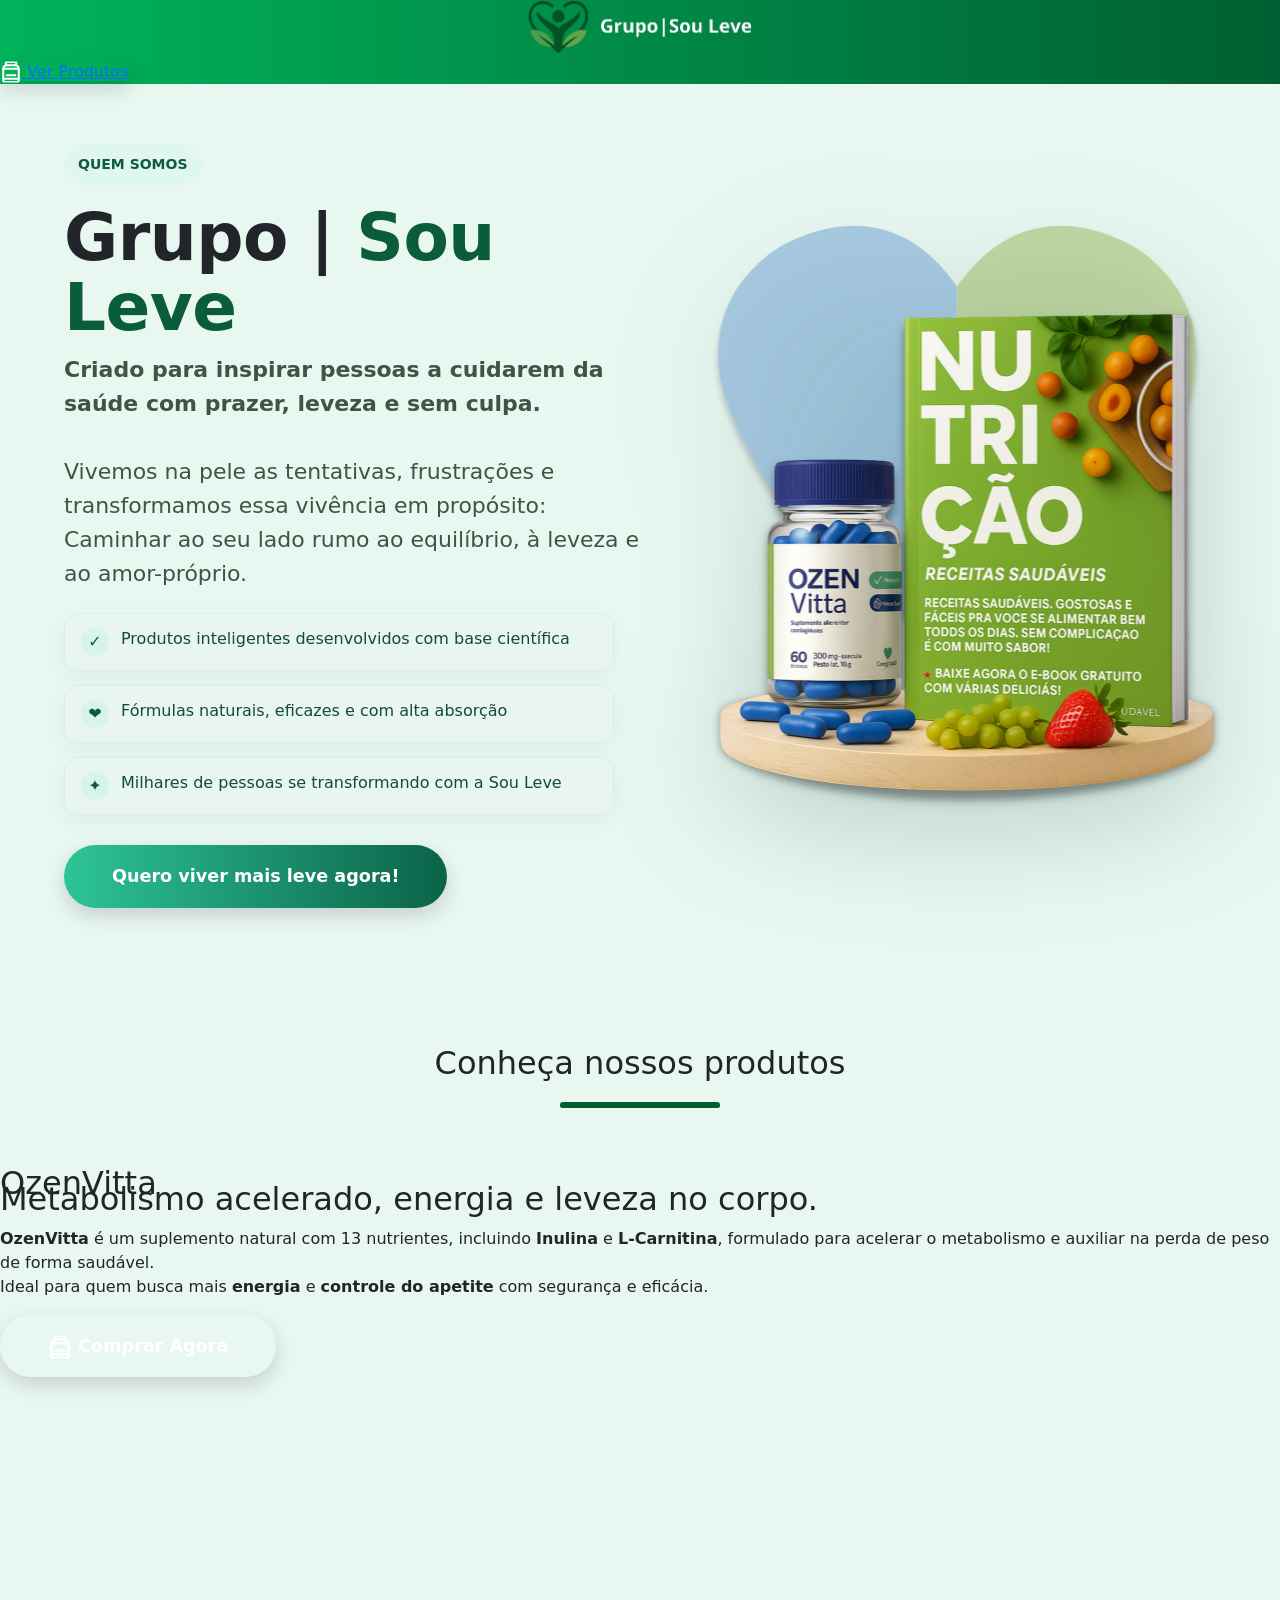
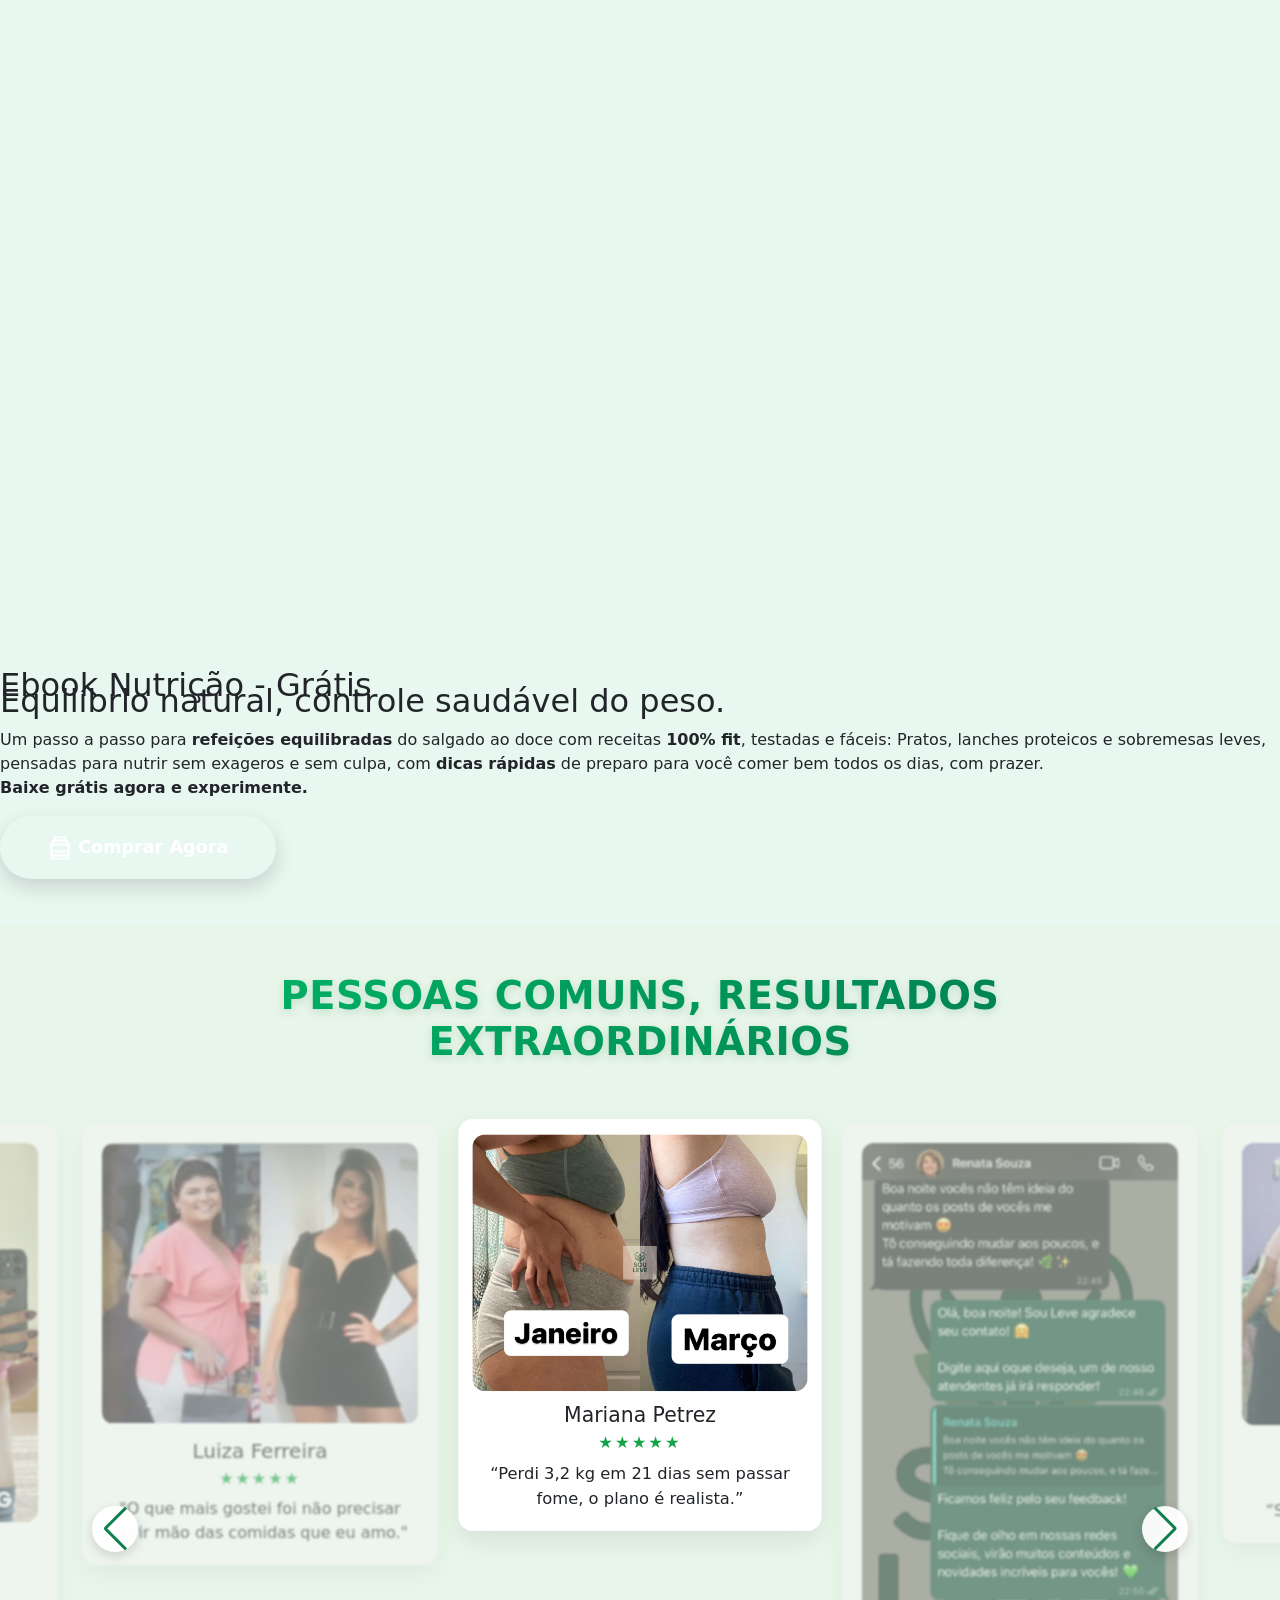
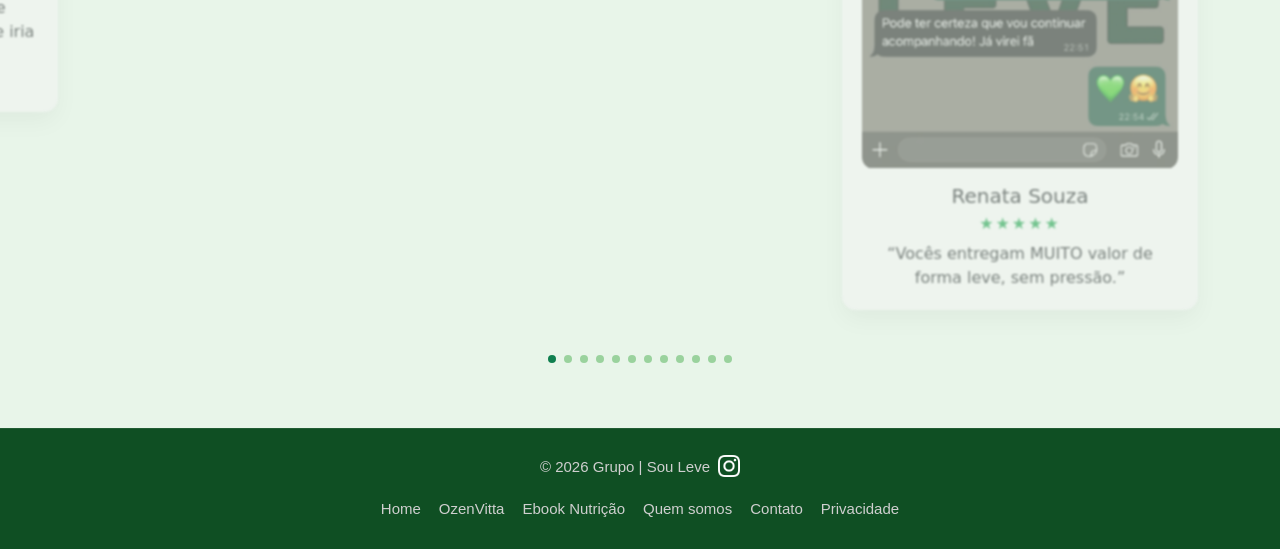
==== index.html @ 5352a791 "Arrumando ainda" ====
<!DOCTYPE html>
<html lang="pt-BR">

<head>
	<meta charset="UTF-8">
	<script>if (navigator.userAgent.match(/MSIE|Internet Explorer/i) || navigator.userAgent.match(/Trident\/7\..*?rv:11/i)) { var href = document.location.href; if (!href.match(/[?&]nowprocket/)) { if (href.indexOf("?") == -1) { if (href.indexOf("#") == -1) { document.location.href = href + "?nowprocket=1" } else { document.location.href = href.replace("#", "?nowprocket=1#") } } else { if (href.indexOf("#") == -1) { document.location.href = href + "&nowprocket=1" } else { document.location.href = href.replace("#", "&nowprocket=1#") } } } }</script>
	<script>(() => { class RocketLazyLoadScripts { constructor() { this.v = "1.2.5.1", this.triggerEvents = ["keydown", "mousedown", "mousemove", "touchmove", "touchstart", "touchend", "wheel"], this.userEventHandler = this.t.bind(this), this.touchStartHandler = this.i.bind(this), this.touchMoveHandler = this.o.bind(this), this.touchEndHandler = this.h.bind(this), this.clickHandler = this.u.bind(this), this.interceptedClicks = [], this.interceptedClickListeners = [], this.l(this), window.addEventListener("pageshow", (t => { this.persisted = t.persisted, this.everythingLoaded && this.m() })), document.addEventListener("DOMContentLoaded", (() => { this.p() })), this.delayedScripts = { normal: [], async: [], defer: [] }, this.trash = [], this.allJQueries = [] } k(t) { document.hidden ? t.t() : (this.triggerEvents.forEach((e => window.addEventListener(e, t.userEventHandler, { passive: !0 }))), window.addEventListener("touchstart", t.touchStartHandler, { passive: !0 }), window.addEventListener("mousedown", t.touchStartHandler), document.addEventListener("visibilitychange", t.userEventHandler)) } _() { this.triggerEvents.forEach((t => window.removeEventListener(t, this.userEventHandler, { passive: !0 }))), document.removeEventListener("visibilitychange", this.userEventHandler) } i(t) { "HTML" !== t.target.tagName && (window.addEventListener("touchend", this.touchEndHandler), window.addEventListener("mouseup", this.touchEndHandler), window.addEventListener("touchmove", this.touchMoveHandler, { passive: !0 }), window.addEventListener("mousemove", this.touchMoveHandler), t.target.addEventListener("click", this.clickHandler), this.L(t.target, !0), this.M(t.target, "onclick", "rocket-onclick"), this.C()) } o(t) { window.removeEventListener("touchend", this.touchEndHandler), window.removeEventListener("mouseup", this.touchEndHandler), window.removeEventListener("touchmove", this.touchMoveHandler, { passive: !0 }), window.removeEventListener("mousemove", this.touchMoveHandler), t.target.removeEventListener("click", this.clickHandler), this.L(t.target, !1), this.M(t.target, "rocket-onclick", "onclick"), this.O() } h() { window.removeEventListener("touchend", this.touchEndHandler), window.removeEventListener("mouseup", this.touchEndHandler), window.removeEventListener("touchmove", this.touchMoveHandler, { passive: !0 }), window.removeEventListener("mousemove", this.touchMoveHandler) } u(t) { t.target.removeEventListener("click", this.clickHandler), this.L(t.target, !1), this.M(t.target, "rocket-onclick", "onclick"), this.interceptedClicks.push(t), t.preventDefault(), t.stopPropagation(), t.stopImmediatePropagation(), this.O() } D() { window.removeEventListener("touchstart", this.touchStartHandler, { passive: !0 }), window.removeEventListener("mousedown", this.touchStartHandler), this.interceptedClicks.forEach((t => { t.target.dispatchEvent(new MouseEvent("click", { view: t.view, bubbles: !0, cancelable: !0 })) })) } l(t) { EventTarget.prototype.addEventListenerBase = EventTarget.prototype.addEventListener, EventTarget.prototype.addEventListener = function (e, i, o) { "click" !== e || t.windowLoaded || i === t.clickHandler || t.interceptedClickListeners.push({ target: this, func: i, options: o }), (this || window).addEventListenerBase(e, i, o) } } L(t, e) { this.interceptedClickListeners.forEach((i => { i.target === t && (e ? t.removeEventListener("click", i.func, i.options) : t.addEventListener("click", i.func, i.options)) })), t.parentNode !== document.documentElement && this.L(t.parentNode, e) } S() { return new Promise((t => { this.T ? this.O = t : t() })) } C() { this.T = !0 } O() { this.T = !1 } M(t, e, i) { t.hasAttribute && t.hasAttribute(e) && (event.target.setAttribute(i, event.target.getAttribute(e)), event.target.removeAttribute(e)) } t() { this._(this), "loading" === document.readyState ? document.addEventListener("DOMContentLoaded", this.R.bind(this)) : this.R() } p() { let t = []; document.querySelectorAll("script[type=rocketlazyloadscript][data-rocket-src]").forEach((e => { let i = e.getAttribute("data-rocket-src"); if (i && 0 !== i.indexOf("data:")) { 0 === i.indexOf("//") && (i = location.protocol + i); try { const o = new URL(i).origin; o !== location.origin && t.push({ src: o, crossOrigin: e.crossOrigin || "module" === e.getAttribute("data-rocket-type") }) } catch (t) { } } })), t = [...new Map(t.map((t => [JSON.stringify(t), t]))).values()], this.j(t, "preconnect") } async R() { this.lastBreath = Date.now(), this.P(this), this.F(this), this.q(), this.A(), this.I(), await this.U(this.delayedScripts.normal), await this.U(this.delayedScripts.defer), await this.U(this.delayedScripts.async); try { await this.W(), await this.H(this), await this.J() } catch (t) { console.error(t) } window.dispatchEvent(new Event("rocket-allScriptsLoaded")), this.everythingLoaded = !0, this.S().then((() => { this.D() })), this.N() } A() { document.querySelectorAll("script[type=rocketlazyloadscript]").forEach((t => { t.hasAttribute("data-rocket-src") ? t.hasAttribute("async") && !1 !== t.async ? this.delayedScripts.async.push(t) : t.hasAttribute("defer") && !1 !== t.defer || "module" === t.getAttribute("data-rocket-type") ? this.delayedScripts.defer.push(t) : this.delayedScripts.normal.push(t) : this.delayedScripts.normal.push(t) })) } async B(t) { if (await this.G(), !0 !== t.noModule || !("noModule" in HTMLScriptElement.prototype)) return new Promise((e => { let i; function o() { (i || t).setAttribute("data-rocket-status", "executed"), e() } try { if (navigator.userAgent.indexOf("Firefox/") > 0 || "" === navigator.vendor) i = document.createElement("script"), [...t.attributes].forEach((t => { let e = t.nodeName; "type" !== e && ("data-rocket-type" === e && (e = "type"), "data-rocket-src" === e && (e = "src"), i.setAttribute(e, t.nodeValue)) })), t.text && (i.text = t.text), i.hasAttribute("src") ? (i.addEventListener("load", o), i.addEventListener("error", (function () { i.setAttribute("data-rocket-status", "failed"), e() })), setTimeout((() => { i.isConnected || e() }), 1)) : (i.text = t.text, o()), t.parentNode.replaceChild(i, t); else { const i = t.getAttribute("data-rocket-type"), n = t.getAttribute("data-rocket-src"); i ? (t.type = i, t.removeAttribute("data-rocket-type")) : t.removeAttribute("type"), t.addEventListener("load", o), t.addEventListener("error", (function () { t.setAttribute("data-rocket-status", "failed"), e() })), n ? (t.removeAttribute("data-rocket-src"), t.src = n) : t.src = "data:text/javascript;base64," + window.btoa(unescape(encodeURIComponent(t.text))) } } catch (i) { t.setAttribute("data-rocket-status", "failed"), e() } })); t.setAttribute("data-rocket-status", "skipped") } async U(t) { const e = t.shift(); return e && e.isConnected ? (await this.B(e), this.U(t)) : Promise.resolve() } I() { this.j([...this.delayedScripts.normal, ...this.delayedScripts.defer, ...this.delayedScripts.async], "preload") } j(t, e) { var i = document.createDocumentFragment(); t.forEach((t => { const o = t.getAttribute && t.getAttribute("data-rocket-src") || t.src; if (o) { const n = document.createElement("link"); n.href = o, n.rel = e, "preconnect" !== e && (n.as = "script"), t.getAttribute && "module" === t.getAttribute("data-rocket-type") && (n.crossOrigin = !0), t.crossOrigin && (n.crossOrigin = t.crossOrigin), t.integrity && (n.integrity = t.integrity), i.appendChild(n), this.trash.push(n) } })), document.head.appendChild(i) } P(t) { let e = {}; function i(i, o) { return e[o].eventsToRewrite.indexOf(i) >= 0 && !t.everythingLoaded ? "rocket-" + i : i } function o(t, o) { !function (t) { e[t] || (e[t] = { originalFunctions: { add: t.addEventListener, remove: t.removeEventListener }, eventsToRewrite: [] }, t.addEventListener = function () { arguments[0] = i(arguments[0], t), e[t].originalFunctions.add.apply(t, arguments) }, t.removeEventListener = function () { arguments[0] = i(arguments[0], t), e[t].originalFunctions.remove.apply(t, arguments) }) }(t), e[t].eventsToRewrite.push(o) } function n(e, i) { let o = e[i]; e[i] = null, Object.defineProperty(e, i, { get: () => o || function () { }, set(n) { t.everythingLoaded ? o = n : e["rocket" + i] = o = n } }) } o(document, "DOMContentLoaded"), o(window, "DOMContentLoaded"), o(window, "load"), o(window, "pageshow"), o(document, "readystatechange"), n(document, "onreadystatechange"), n(window, "onload"), n(window, "onpageshow") } F(t) { let e; function i(e) { return t.everythingLoaded ? e : e.split(" ").map((t => "load" === t || 0 === t.indexOf("load.") ? "rocket-jquery-load" : t)).join(" ") } function o(o) { if (o && o.fn && !t.allJQueries.includes(o)) { o.fn.ready = o.fn.init.prototype.ready = function (e) { return t.domReadyFired ? e.bind(document)(o) : document.addEventListener("rocket-DOMContentLoaded", (() => e.bind(document)(o))), o([]) }; const e = o.fn.on; o.fn.on = o.fn.init.prototype.on = function () { return this[0] === window && ("string" == typeof arguments[0] || arguments[0] instanceof String ? arguments[0] = i(arguments[0]) : "object" == typeof arguments[0] && Object.keys(arguments[0]).forEach((t => { const e = arguments[0][t]; delete arguments[0][t], arguments[0][i(t)] = e }))), e.apply(this, arguments), this }, t.allJQueries.push(o) } e = o } o(window.jQuery), Object.defineProperty(window, "jQuery", { get: () => e, set(t) { o(t) } }) } async H(t) { const e = document.querySelector("script[data-webpack]"); e && (await async function () { return new Promise((t => { e.addEventListener("load", t), e.addEventListener("error", t) })) }(), await t.K(), await t.H(t)) } async W() { this.domReadyFired = !0, await this.G(), document.dispatchEvent(new Event("rocket-readystatechange")), await this.G(), document.rocketonreadystatechange && document.rocketonreadystatechange(), await this.G(), document.dispatchEvent(new Event("rocket-DOMContentLoaded")), await this.G(), window.dispatchEvent(new Event("rocket-DOMContentLoaded")) } async J() { await this.G(), document.dispatchEvent(new Event("rocket-readystatechange")), await this.G(), document.rocketonreadystatechange && document.rocketonreadystatechange(), await this.G(), window.dispatchEvent(new Event("rocket-load")), await this.G(), window.rocketonload && window.rocketonload(), await this.G(), this.allJQueries.forEach((t => t(window).trigger("rocket-jquery-load"))), await this.G(); const t = new Event("rocket-pageshow"); t.persisted = this.persisted, window.dispatchEvent(t), await this.G(), window.rocketonpageshow && window.rocketonpageshow({ persisted: this.persisted }), this.windowLoaded = !0 } m() { document.onreadystatechange && document.onreadystatechange(), window.onload && window.onload(), window.onpageshow && window.onpageshow({ persisted: this.persisted }) } q() { const t = new Map; document.write = document.writeln = function (e) { const i = document.currentScript; i || console.error("WPRocket unable to document.write this: " + e); const o = document.createRange(), n = i.parentElement; let s = t.get(i); void 0 === s && (s = i.nextSibling, t.set(i, s)); const c = document.createDocumentFragment(); o.setStart(c, 0), c.appendChild(o.createContextualFragment(e)), n.insertBefore(c, s) } } async G() { Date.now() - this.lastBreath > 45 && (await this.K(), this.lastBreath = Date.now()) } async K() { return document.hidden ? new Promise((t => setTimeout(t))) : new Promise((t => requestAnimationFrame(t))) } N() { this.trash.forEach((t => t.remove())) } static run() { const t = new RocketLazyLoadScripts; t.k(t) } } RocketLazyLoadScripts.run() })();</script>

	<meta name='robots' content='index, follow, max-image-preview:large, max-snippet:-1, max-video-preview:-1' />
	<style>
		img:is([sizes="auto" i], [sizes^="auto," i]) {
			contain-intrinsic-size: 3000px 1500px
		}
	</style>

	<!-- This site is optimized with the Yoast SEO plugin v25.2 - https://yoast.com/wordpress/plugins/seo/ -->
	<title>Grupo | Sou Leve</title>
	<link rel="stylesheet" href="https://unpkg.com/swiper@8.4.7/swiper-bundle.min.css" />
	<link rel="preload" as="style"
		href="https://fonts.googleapis.com/css?family=Roboto%3A100%2C100italic%2C200%2C200italic%2C300%2C300italic%2C400%2C400italic%2C500%2C500italic%2C600%2C600italic%2C700%2C700italic%2C800%2C800italic%2C900%2C900italic%7CRoboto%20Slab%3A100%2C100italic%2C200%2C200italic%2C300%2C300italic%2C400%2C400italic%2C500%2C500italic%2C600%2C600italic%2C700%2C700italic%2C800%2C800italic%2C900%2C900italic%7CRaleway%3A100%2C100italic%2C200%2C200italic%2C300%2C300italic%2C400%2C400italic%2C500%2C500italic%2C600%2C600italic%2C700%2C700italic%2C800%2C800italic%2C900%2C900italic&#038;display=swap" />
	<link rel="stylesheet"
		href="https://fonts.googleapis.com/css?family=Roboto%3A100%2C100italic%2C200%2C200italic%2C300%2C300italic%2C400%2C400italic%2C500%2C500italic%2C600%2C600italic%2C700%2C700italic%2C800%2C800italic%2C900%2C900italic%7CRoboto%20Slab%3A100%2C100italic%2C200%2C200italic%2C300%2C300italic%2C400%2C400italic%2C500%2C500italic%2C600%2C600italic%2C700%2C700italic%2C800%2C800italic%2C900%2C900italic%7CRaleway%3A100%2C100italic%2C200%2C200italic%2C300%2C300italic%2C400%2C400italic%2C500%2C500italic%2C600%2C600italic%2C700%2C700italic%2C800%2C800italic%2C900%2C900italic&#038;display=swap"
		media="print" onload="this.media='all'" /><noscript>
		<link rel="stylesheet"
			href="https://fonts.googleapis.com/css?family=Roboto%3A100%2C100italic%2C200%2C200italic%2C300%2C300italic%2C400%2C400italic%2C500%2C500italic%2C600%2C600italic%2C700%2C700italic%2C800%2C800italic%2C900%2C900italic%7CRoboto%20Slab%3A100%2C100italic%2C200%2C200italic%2C300%2C300italic%2C400%2C400italic%2C500%2C500italic%2C600%2C600italic%2C700%2C700italic%2C800%2C800italic%2C900%2C900italic%7CRaleway%3A100%2C100italic%2C200%2C200italic%2C300%2C300italic%2C400%2C400italic%2C500%2C500italic%2C600%2C600italic%2C700%2C700italic%2C800%2C800italic%2C900%2C900italic&#038;display=swap" />
	</noscript>
	<link rel="preload" as="image" href="img/inicio.png"
		fetchpriority="high">
	<link rel="canonical" href="https://gruposouleve.com.br/" />
	<meta property="og:locale" content="pt_BR" />
	<meta property="og:type" content="website" />
	<meta property="og:title" content="Grupo | Sou Leve" />
	<meta property="og:description"
		content="Suplementos e cuidados que auxiliam no equilíbrio do corpo e da mente, milhares de pessoas redescobrindo bem-estar e leveza no dia a dia com a Sou Leve., [&hellip;]" />
	<meta property="og:url" content="https://gruposouleve.com.br/" />
	<meta property="og:site_name" content="Grupo | Sou Leve" />
	<meta property="article:modified_time" content="2025-09-17T02:02:16+00:00" />
	<meta name="twitter:card" content="summary_large_image" />
	<script type="application/ld+json"
		class="yoast-schema-graph">{"@context":"https://schema.org","@graph":[{"@type":"WebPage","@id":"https://gruposouleve.com.br/","url":"https://gruposouleve.com.br/","name":"Grupo | Sou Leve","isPartOf":{"@id":"https://gruposouleve.com.br/#website"},"primaryImageOfPage":{"@id":"https://gruposouleve.com.br/#primaryimage"},"image":{"@id":"https://gruposouleve.com.br/#primaryimage"},"thumbnailUrl":"https://gruposouleve.com.br/img/inicio.png","datePublished":"2025-08-20T18:09:38+00:00","dateModified":"2025-09-17T02:02:16+00:00","breadcrumb":{"@id":"https://gruposouleve.com.br/#breadcrumb"},"inLanguage":"pt-BR","potentialAction":[{"@type":"ReadAction","target":["https://gruposouleve.com.br/"]}]},{"@type":"ImageObject","inLanguage":"pt-BR","@id":"https://gruposouleve.com.br/#primaryimage","url":"https://gruposouleve.com.br/img/inicio.png","contentUrl":"https://gruposouleve.com.br/assets/img/inicio.png","width":222,"height":52},{"@type":"BreadcrumbList","@id":"https://gruposouleve.com.br/#breadcrumb","itemListElement":[{"@type":"ListItem","position":1,"name":"Início"}]},{"@type":"WebSite","@id":"https://gruposouleve.com.br/#website","url":"https://gruposouleve.com.br/","name":"Grupo |","description":"Sou Leve","potentialAction":[{"@type":"SearchAction","target":{"@type":"EntryPoint","urlTemplate":"https://gruposouleve.com.br?s={search_term_string}"},"query-input":{"@type":"PropertyValueSpecification","valueRequired":true,"valueName":"search_term_string"}}],"inLanguage":"pt-BR"}]}</script>
	<!-- / Yoast SEO plugin. -->
	<link href="https://cdn.jsdelivr.net/npm/bootstrap@5.3.3/dist/css/bootstrap.min.css" rel="stylesheet">
	<link rel="stylesheet" href="https://unpkg.com/swiper@8/swiper-bundle.min.css" />
	<link rel='dns-prefetch' href='//cdn.converteai.net' />
	<link rel='dns-prefetch' href='//connect.facebook.net' />
	<link rel='dns-prefetch' href='//fonts.googleapis.com' />
	<link rel='dns-prefetch' href='//fonts.gstatic.com' />
	<link rel='dns-prefetch' href='//images.converteai.net' />
	<link rel='dns-prefetch' href='//scripts.converteai.net' />
	<link rel='dns-prefetch' href='//secure.gravatar.com' />
	<link rel='dns-prefetch' href='//www.facebook.com' />
	<link rel='dns-prefetch' href='//www.googletagmanager.com' />
	<link href='https://fonts.gstatic.com' crossorigin rel='preconnect' />
	<link rel="alternate" type="application/rss+xml" title="Feed para OzenPharma &raquo;"
		href="https://ozenpharma.com/feed/" />
	<link rel="alternate" type="application/rss+xml" title="Feed de comentários para OzenPharma &raquo;"
		href="https://ozenpharma.com/comments/feed/" />
	<style id='wp-emoji-styles-inline-css'>
		img .wp-smiley,
		img .emoji {
			display: inline !important;
			border: none !important;
			box-shadow: none !important;
			height: 1em !important;
			width: 1em !important;
			margin: 0 0.07em !important;
			vertical-align: -0.1em !important;
			background: none !important;
			padding: 0 !important;
		}
	</style>
	<style id='global-styles-inline-css'>
		:root {
			 --sl-green-1:#00c06b;   /* verde claro */
    		--sl-green-2:#007a3d;   /* verde escuro */
    		--sl-green-3:#2edfa3;   /* acento/btn */
   			--sl-ink:#0f2b1f;       /* texto principal */
    		--sl-ink-soft:#26423a;  /* texto secundário */
    		--sl-bg:#f6fffb;        /* fundo claro */
			--wp--preset--aspect-ratio--square: 1;
			--wp--preset--aspect-ratio--4-3: 4/3;
			--wp--preset--aspect-ratio--3-4: 3/4;
			--wp--preset--aspect-ratio--3-2: 3/2;
			--wp--preset--aspect-ratio--2-3: 2/3;
			--wp--preset--aspect-ratio--16-9: 16/9;
			--wp--preset--aspect-ratio--9-16: 9/16;
			--wp--preset--color--black: #000000;
			--wp--preset--color--cyan-bluish-gray: #abb8c3;
			--wp--preset--color--white: #ffffff;
			--wp--preset--color--pale-pink: #f78da7;
			--wp--preset--color--vivid-red: #cf2e2e;
			--wp--preset--color--luminous-vivid-orange: #ff6900;
			--wp--preset--color--luminous-vivid-amber: #fcb900;
			--wp--preset--color--light-green-cyan: #7bdcb5;
			--wp--preset--color--vivid-green-cyan: #00d084;
			--wp--preset--color--pale-cyan-blue: #8ed1fc;
			--wp--preset--color--vivid-cyan-blue: #0693e3;
			--wp--preset--color--vivid-purple: #9b51e0;
			--wp--preset--gradient--vivid-cyan-blue-to-vivid-purple: linear-gradient(135deg, rgba(6, 147, 227, 1) 0%, rgb(155, 81, 224) 100%);
			--wp--preset--gradient--light-green-cyan-to-vivid-green-cyan: linear-gradient(135deg, rgb(122, 220, 180) 0%, rgb(0, 208, 130) 100%);
			--wp--preset--gradient--luminous-vivid-amber-to-luminous-vivid-orange: linear-gradient(135deg, rgba(252, 185, 0, 1) 0%, rgba(255, 105, 0, 1) 100%);
			--wp--preset--gradient--luminous-vivid-orange-to-vivid-red: linear-gradient(135deg, rgba(255, 105, 0, 1) 0%, rgb(207, 46, 46) 100%);
			--wp--preset--gradient--very-light-gray-to-cyan-bluish-gray: linear-gradient(135deg, rgb(238, 238, 238) 0%, rgb(169, 184, 195) 100%);
			--wp--preset--gradient--cool-to-warm-spectrum: linear-gradient(135deg, rgb(74, 234, 220) 0%, rgb(151, 120, 209) 20%, rgb(207, 42, 186) 40%, rgb(238, 44, 130) 60%, rgb(251, 105, 98) 80%, rgb(254, 248, 76) 100%);
			--wp--preset--gradient--blush-light-purple: linear-gradient(135deg, rgb(255, 206, 236) 0%, rgb(152, 150, 240) 100%);
			--wp--preset--gradient--blush-bordeaux: linear-gradient(135deg, rgb(254, 205, 165) 0%, rgb(254, 45, 45) 50%, rgb(107, 0, 62) 100%);
			--wp--preset--gradient--luminous-dusk: linear-gradient(135deg, rgb(255, 203, 112) 0%, rgb(199, 81, 192) 50%, rgb(65, 88, 208) 100%);
			--wp--preset--gradient--pale-ocean: linear-gradient(135deg, rgb(255, 245, 203) 0%, rgb(182, 227, 212) 50%, rgb(51, 167, 181) 100%);
			--wp--preset--gradient--electric-grass: linear-gradient(135deg, rgb(202, 248, 128) 0%, rgb(113, 206, 126) 100%);
			--wp--preset--gradient--midnight: linear-gradient(135deg, rgb(2, 3, 129) 0%, rgb(40, 116, 252) 100%);
			--wp--preset--font-size--small: 13px;
			--wp--preset--font-size--medium: 20px;
			--wp--preset--font-size--large: 36px;
			--wp--preset--font-size--x-large: 42px;
			--wp--preset--spacing--20: 0.44rem;
			--wp--preset--spacing--30: 0.67rem;
			--wp--preset--spacing--40: 1rem;
			--wp--preset--spacing--50: 1.5rem;
			--wp--preset--spacing--60: 2.25rem;
			--wp--preset--spacing--70: 3.38rem;
			--wp--preset--spacing--80: 5.06rem;
			--wp--preset--shadow--natural: 6px 6px 9px rgba(0, 0, 0, 0.2);
			--wp--preset--shadow--deep: 12px 12px 50px rgba(0, 0, 0, 0.4);
			--wp--preset--shadow--sharp: 6px 6px 0px rgba(0, 0, 0, 0.2);
			--wp--preset--shadow--outlined: 6px 6px 0px -3px rgba(255, 255, 255, 1), 6px 6px rgba(0, 0, 0, 1);
			--wp--preset--shadow--crisp: 6px 6px 0px rgba(0, 0, 0, 1);
		}

		:root {
			--wp--style--global--content-size: 800px;
			--wp--style--global--wide-size: 1200px;
		}

		:where(body) {
			margin: 0;
		}

		.wp-site-blocks>.alignleft {
			float: left;
			margin-right: 2em;
		}

		.wp-site-blocks>.alignright {
			float: right;
			margin-left: 2em;
		}

		.wp-site-blocks>.aligncenter {
			justify-content: center;
			margin-left: auto;
			margin-right: auto;
		}

		:where(.wp-site-blocks)>* {
			margin-block-start: 24px;
			margin-block-end: 0;
		}

		:where(.wp-site-blocks)> :first-child {
			margin-block-start: 0;
		}

		:where(.wp-site-blocks)> :last-child {
			margin-block-end: 0;
		}

		:root {
			--wp--style--block-gap: 24px;
		}

		:root :where(.is-layout-flow)> :first-child {
			margin-block-start: 0;
		}

		:root :where(.is-layout-flow)> :last-child {
			margin-block-end: 0;
		}

		:root :where(.is-layout-flow)>* {
			margin-block-start: 24px;
			margin-block-end: 0;
		}

		:root :where(.is-layout-constrained)> :first-child {
			margin-block-start: 0;
		}

		:root :where(.is-layout-constrained)> :last-child {
			margin-block-end: 0;
		}

		:root :where(.is-layout-constrained)>* {
			margin-block-start: 24px;
			margin-block-end: 0;
		}

		:root :where(.is-layout-flex) {
			gap: 24px;
		}

		:root :where(.is-layout-grid) {
			gap: 24px;
		}

		.is-layout-flow>.alignleft {
			float: left;
			margin-inline-start: 0;
			margin-inline-end: 2em;
		}

		.is-layout-flow>.alignright {
			float: right;
			margin-inline-start: 2em;
			margin-inline-end: 0;
		}

		.is-layout-flow>.aligncenter {
			margin-left: auto !important;
			margin-right: auto !important;
		}

		.is-layout-constrained>.alignleft {
			float: left;
			margin-inline-start: 0;
			margin-inline-end: 2em;
		}

		.is-layout-constrained>.alignright {
			float: right;
			margin-inline-start: 2em;
			margin-inline-end: 0;
		}

		.is-layout-constrained>.aligncenter {
			margin-left: auto !important;
			margin-right: auto !important;
		}

		.is-layout-constrained> :where(:not(.alignleft):not(.alignright):not(.alignfull)) {
			max-width: var(--wp--style--global--content-size);
			margin-left: auto !important;
			margin-right: auto !important;
		}

		.is-layout-constrained>.alignwide {
			max-width: var(--wp--style--global--wide-size);
		}

		body .is-layout-flex {
			display: flex;
		}

		.is-layout-flex {
			flex-wrap: wrap;
			align-items: center;
		}

		.is-layout-flex> :is(*, div) {
			margin: 0;
		}

		body .is-layout-grid {
			display: grid;
		}

		.is-layout-grid> :is(*, div) {
			margin: 0;
		}

		body {
			padding-top: 0px;
			padding-right: 0px;
			padding-bottom: 0px;
			padding-left: 0px;
		}

		a:where(:not(.wp-element-button)) {
			text-decoration: underline;
		}

		:root :where(.wp-element-button, .wp-block-button__link) {
			background-color: #32373c;
			border-width: 0;
			color: #fff;
			font-family: inherit;
			font-size: inherit;
			line-height: inherit;
			padding: calc(0.667em + 2px) calc(1.333em + 2px);
			text-decoration: none;
		}

		.has-black-color {
			color: var(--wp--preset--color--black) !important;
		}

		.has-cyan-bluish-gray-color {
			color: var(--wp--preset--color--cyan-bluish-gray) !important;
		}

		.has-white-color {
			color: var(--wp--preset--color--white) !important;
		}

		.has-pale-pink-color {
			color: var(--wp--preset--color--pale-pink) !important;
		}

		.has-vivid-red-color {
			color: var(--wp--preset--color--vivid-red) !important;
		}

		.has-luminous-vivid-orange-color {
			color: var(--wp--preset--color--luminous-vivid-orange) !important;
		}

		.has-luminous-vivid-amber-color {
			color: var(--wp--preset--color--luminous-vivid-amber) !important;
		}

		.has-light-green-cyan-color {
			color: var(--wp--preset--color--light-green-cyan) !important;
		}

		.has-vivid-green-cyan-color {
			color: var(--wp--preset--color--vivid-green-cyan) !important;
		}

		.has-pale-cyan-blue-color {
			color: var(--wp--preset--color--pale-cyan-blue) !important;
		}

		.has-vivid-cyan-blue-color {
			color: var(--wp--preset--color--vivid-cyan-blue) !important;
		}

		.has-vivid-purple-color {
			color: var(--wp--preset--color--vivid-purple) !important;
		}

		.has-black-background-color {
			background-color: var(--wp--preset--color--black) !important;
		}

		.has-cyan-bluish-gray-background-color {
			background-color: var(--wp--preset--color--cyan-bluish-gray) !important;
		}

		.has-white-background-color {
			background-color: var(--wp--preset--color--white) !important;
		}

		.has-pale-pink-background-color {
			background-color: var(--wp--preset--color--pale-pink) !important;
		}

		.has-vivid-red-background-color {
			background-color: var(--wp--preset--color--vivid-red) !important;
		}

		.has-luminous-vivid-orange-background-color {
			background-color: var(--wp--preset--color--luminous-vivid-orange) !important;
		}

		.has-luminous-vivid-amber-background-color {
			background-color: var(--wp--preset--color--luminous-vivid-amber) !important;
		}

		.has-light-green-cyan-background-color {
			background-color: var(--wp--preset--color--light-green-cyan) !important;
		}

		.has-vivid-green-cyan-background-color {
			background-color: var(--wp--preset--color--vivid-green-cyan) !important;
		}

		.has-pale-cyan-blue-background-color {
			background-color: var(--wp--preset--color--pale-cyan-blue) !important;
		}

		.has-vivid-cyan-blue-background-color {
			background-color: var(--wp--preset--color--vivid-cyan-blue) !important;
		}

		.has-vivid-purple-background-color {
			background-color: var(--wp--preset--color--vivid-purple) !important;
		}

		.has-black-border-color {
			border-color: var(--wp--preset--color--black) !important;
		}

		.has-cyan-bluish-gray-border-color {
			border-color: var(--wp--preset--color--cyan-bluish-gray) !important;
		}

		.has-white-border-color {
			border-color: var(--wp--preset--color--white) !important;
		}

		.has-pale-pink-border-color {
			border-color: var(--wp--preset--color--pale-pink) !important;
		}

		.has-vivid-red-border-color {
			border-color: var(--wp--preset--color--vivid-red) !important;
		}

		.has-luminous-vivid-orange-border-color {
			border-color: var(--wp--preset--color--luminous-vivid-orange) !important;
		}

		.has-luminous-vivid-amber-border-color {
			border-color: var(--wp--preset--color--luminous-vivid-amber) !important;
		}

		.has-light-green-cyan-border-color {
			border-color: var(--wp--preset--color--light-green-cyan) !important;
		}

		.has-vivid-green-cyan-border-color {
			border-color: var(--wp--preset--color--vivid-green-cyan) !important;
		}

		.has-pale-cyan-blue-border-color {
			border-color: var(--wp--preset--color--pale-cyan-blue) !important;
		}

		.has-vivid-cyan-blue-border-color {
			border-color: var(--wp--preset--color--vivid-cyan-blue) !important;
		}

		.has-vivid-purple-border-color {
			border-color: var(--wp--preset--color--vivid-purple) !important;
		}

		.has-vivid-cyan-blue-to-vivid-purple-gradient-background {
			background: var(--wp--preset--gradient--vivid-cyan-blue-to-vivid-purple) !important;
		}

		.has-light-green-cyan-to-vivid-green-cyan-gradient-background {
			background: var(--wp--preset--gradient--light-green-cyan-to-vivid-green-cyan) !important;
		}

		.has-luminous-vivid-amber-to-luminous-vivid-orange-gradient-background {
			background: var(--wp--preset--gradient--luminous-vivid-amber-to-luminous-vivid-orange) !important;
		}
		.heroQmSomos{
			max-width: 1200px;
    		margin: 0 auto;
    		padding: 60px 24px 90px 24px;
    		display: grid;
    		grid-template-columns: 1.08fr 1fr;
   			align-items: center;
    		gap: 28px;
    		position: relative;
		}
		.has-luminous-vivid-orange-to-vivid-red-gradient-background {
			background: var(--wp--preset--gradient--luminous-vivid-orange-to-vivid-red) !important;
		}

		.has-very-light-gray-to-cyan-bluish-gray-gradient-background {
			background: var(--wp--preset--gradient--very-light-gray-to-cyan-bluish-gray) !important;
		}

		.has-cool-to-warm-spectrum-gradient-background {
			background: var(--wp--preset--gradient--cool-to-warm-spectrum) !important;
		}

		.has-blush-light-purple-gradient-background {
			background: var(--wp--preset--gradient--blush-light-purple) !important;
		}

		.has-blush-bordeaux-gradient-background {
			background: var(--wp--preset--gradient--blush-bordeaux) !important;
		}

		.has-luminous-dusk-gradient-background {
			background: var(--wp--preset--gradient--luminous-dusk) !important;
		}

		.has-pale-ocean-gradient-background {
			background: var(--wp--preset--gradient--pale-ocean) !important;
		}

		.has-electric-grass-gradient-background {
			background: var(--wp--preset--gradient--electric-grass) !important;
		}

		.has-midnight-gradient-background {
			background: var(--wp--preset--gradient--midnight) !important;
		}

		.has-small-font-size {
			font-size: var(--wp--preset--font-size--small) !important;
		}

		.has-medium-font-size {
			font-size: var(--wp--preset--font-size--medium) !important;
		}

		.has-large-font-size {
			font-size: var(--wp--preset--font-size--large) !important;
		}

		.has-x-large-font-size {
			font-size: var(--wp--preset--font-size--x-large) !important;
		}

		:root :where(.wp-block-pullquote) {
			font-size: 1.5em;
			line-height: 1.6;
		}
		.elementor-541 .elementor-element.elementor-element-7f4a50c{ 
			--min-height: 1300px !important;
 }
	</style>
	<link data-minify="1" rel='stylesheet' id='hello-elementor-css'
		href='https://ozenpharma.com/wp-content/cache/min/1/wp-content/themes/hello-elementor/assets/css/reset.css?ver=1761235820'
		media='all' />
	<link data-minify="1" rel='stylesheet' id='hello-elementor-theme-style-css'
		href='https://ozenpharma.com/wp-content/cache/min/1/wp-content/themes/hello-elementor/assets/css/theme.css?ver=1761235820'
		media='all' />
	<link data-minify="1" rel='stylesheet' id='hello-elementor-header-footer-css'
		href='https://ozenpharma.com/wp-content/cache/min/1/wp-content/themes/hello-elementor/assets/css/header-footer.css?ver=1761235820'
		media='all' />
	<link rel='stylesheet' id='elementor-frontend-css'
		href='https://ozenpharma.com/wp-content/plugins/elementor/assets/css/frontend-lite.min.css?ver=3.21.8'
		media='all' />
	<link rel='stylesheet' id='elementor-post-17-css'
		href='https://ozenpharma.com/wp-content/uploads/elementor/css/post-17.css?ver=1758051392' media='all' />
	<link data-minify="1" rel='stylesheet' id='swiper-css'
		href='https://ozenpharma.com/wp-content/cache/min/1/wp-content/plugins/elementor/assets/lib/swiper/v8/css/swiper.min.css?ver=1761235820'
		media='all' />
	<link rel='stylesheet' id='elementor-pro-css'
		href='https://ozenpharma.com/wp-content/plugins/elementor-pro/assets/css/frontend-lite.min.css?ver=3.21.3'
		media='all' />
	<link rel='stylesheet' id='elementor-global-css'
		href='https://ozenpharma.com/wp-content/uploads/elementor/css/global.css?ver=1758051397' media='all' />
	<link rel='stylesheet' id='elementor-post-541-css'
		href='https://ozenpharma.com/wp-content/cache/background-css/ozenpharma.com/wp-content/uploads/elementor/css/post-541.css?ver=1758074546&wpr_t=1761310043'
		media='all' />

	<link rel="preconnect" href="https://fonts.gstatic.com/" crossorigin>
	<link rel="https://api.w.org/" href="https://ozenpharma.com/wp-json/" />
	<link rel="alternate" title="JSON" type="application/json" href="https://ozenpharma.com/wp-json/wp/v2/pages/541" />
	<link rel="EditURI" type="application/rsd+xml" title="RSD" href="https://ozenpharma.com/xmlrpc.php?rsd" />
	<meta name="generator" content="WordPress 6.8.3" />
	<link rel='shortlink' href='https://ozenpharma.com/' />
	<link rel="alternate" title="oEmbed (JSON)" type="application/json+oembed"
		href="https://ozenpharma.com/wp-json/oembed/1.0/embed?url=https%3A%2F%2Fozenpharma.com%2F" />
	<link rel="alternate" title="oEmbed (XML)" type="text/xml+oembed"
		href="https://ozenpharma.com/wp-json/oembed/1.0/embed?url=https%3A%2F%2Fozenpharma.com%2F&#038;format=xml" />
	<meta name="cdp-version" content="1.5.0" />
	<meta name="generator"
		content="Elementor 3.21.8; features: e_optimized_assets_loading, e_optimized_css_loading, e_font_icon_svg, additional_custom_breakpoints, e_lazyload; settings: css_print_method-external, google_font-enabled, font_display-swap">
	<style>
		.e-con.e-parent:nth-of-type(n+4):not(.e-lazyloaded):not(.e-no-lazyload),
		.e-con.e-parent:nth-of-type(n+4):not(.e-lazyloaded):not(.e-no-lazyload) * {
			background-image: none !important;
		}

		@media screen and (max-height: 1024px) {

			.e-con.e-parent:nth-of-type(n+3):not(.e-lazyloaded):not(.e-no-lazyload),
			.e-con.e-parent:nth-of-type(n+3):not(.e-lazyloaded):not(.e-no-lazyload) * {
				background-image: none !important;
			}
		}

		@media screen and (max-height: 640px) {

			.e-con.e-parent:nth-of-type(n+2):not(.e-lazyloaded):not(.e-no-lazyload),
			.e-con.e-parent:nth-of-type(n+2):not(.e-lazyloaded):not(.e-no-lazyload) * {
				background-image: none !important;
			}
		}
	</style>
	<link rel="icon" href="img/soulevelogo.png"
		sizes="32x32" />
	<link rel="icon" href="img/soulevelogo.png"
		sizes="192x192" />
	<link rel="apple-touch-icon"
		href="img/soulevelogo.png" />
	<meta name="msapplication-TileImage"
		content="img/soulevelogo.png" />
	<noscript>
		<style id="rocket-lazyload-nojs-css">
			.rll-youtube-player,
			[data-lazy-src] {
				display: none !important;
			}
		</style>
	</noscript>
	<meta name="viewport" content="width=device-width, initial-scale=1.0, viewport-fit=cover" />
	<style id="wpr-lazyload-bg-container"></style>
	<style id="wpr-lazyload-bg-exclusion">
		.elementor-541 .elementor-element.elementor-element-f22851f:not(.elementor-motion-effects-element-type-background),
		.elementor-541 .elementor-element.elementor-element-f22851f>.elementor-motion-effects-container>.elementor-motion-effects-layer {
			--wpr-bg-366cb927-e2db-4389-a460-457f27711357: url('https://ozenpharma.com/wp-content/uploads/2025/08/DOBRA-01-OZENPHARMA.jpg');
		}
	</style>
	<noscript>
		<style id="wpr-lazyload-bg-nostyle">
			.elementor-541 .elementor-element.elementor-element-f22851f:not(.elementor-motion-effects-element-type-background),
			.elementor-541 .elementor-element.elementor-element-f22851f>.elementor-motion-effects-container>.elementor-motion-effects-layer {
				--wpr-bg-0a9f1886-1e3c-4f17-84c0-cb1e8612e9c8: url('https://ozenpharma.com/wp-content/uploads/2025/08/DOBRA-01-MOBILE-OZENPHARMA.jpg');
			}

			.elementor-541 .elementor-element.elementor-element-0238a1c:not(.elementor-motion-effects-element-type-background),
			.elementor-541 .elementor-element.elementor-element-0238a1c>.elementor-motion-effects-container>.elementor-motion-effects-layer {
				--wpr-bg-2a8fc83a-5d15-4e3a-adfc-2eb5b4b434f4: url('https://ozenpharma.com/wp-content/uploads/2025/08/DOBRA-02-OZENPHARMA.png');
			}

			.elementor-541 .elementor-element.elementor-element-33c918a:not(.elementor-motion-effects-element-type-background),
			.elementor-541 .elementor-element.elementor-element-33c918a>.elementor-motion-effects-container>.elementor-motion-effects-layer {
				--wpr-bg-9a7679f4-9590-41bd-a54a-bac608e086cd: url('https://ozenpharma.com/wp-content/uploads/2025/08/DOBRA-03-OZENPHARMA.png');
			}

			.elementor-541 .elementor-element.elementor-element-7f4a50c:not(.elementor-motion-effects-element-type-background),
			.elementor-541 .elementor-element.elementor-element-7f4a50c>.elementor-motion-effects-container>.elementor-motion-effects-layer {
				--wpr-bg-cc4474b4-72d2-4f7d-a44d-e32b2a1ee518: url('https://ozenpharma.com/wp-content/uploads/2025/08/DOBRA-4-OZENPHARMA.jpg');
			}

			.elementor-541 .elementor-element.elementor-element-caaebc4:not(.elementor-motion-effects-element-type-background),
			.elementor-541 .elementor-element.elementor-element-caaebc4>.elementor-motion-effects-container>.elementor-motion-effects-layer {
				--wpr-bg-50d6bc32-76a7-40e1-a45f-b79a3e2cdce7: url('https://ozenpharma.com/wp-content/uploads/2025/08/DOBRA-02-OZENPHARMA.png');
			}

			.elementor-541 .elementor-element.elementor-element-43acab0:not(.elementor-motion-effects-element-type-background),
			.elementor-541 .elementor-element.elementor-element-43acab0>.elementor-motion-effects-container>.elementor-motion-effects-layer {
				--wpr-bg-d67d41c8-fb1a-45c3-9a99-f69344ad3c85: url('https://ozenpharma.com/wp-content/uploads/2025/08/DOBRA-5-OZENPHARMA.png');
			}

			.elementor-541 .elementor-element.elementor-element-ca27b64:not(.elementor-motion-effects-element-type-background),
			.elementor-541 .elementor-element.elementor-element-ca27b64>.elementor-motion-effects-container>.elementor-motion-effects-layer {
				--wpr-bg-92b38d0f-a567-4fe1-9d65-ac6bbf0f1fa7: url('https://ozenpharma.com/wp-content/uploads/2025/08/DOBRA-02-OZENPHARMA.png');
			}

			.elementor-541 .elementor-element.elementor-element-c874ed6:not(.elementor-motion-effects-element-type-background),
			.elementor-541 .elementor-element.elementor-element-c874ed6>.elementor-motion-effects-container>.elementor-motion-effects-layer {
				--wpr-bg-5068df0d-86f7-4c40-bce1-345c572cc720: url('https://ozenpharma.com/wp-content/uploads/2025/08/DOBRA-6-OZENPHARMA.png');
			}
		</style>
	</noscript>
	<script
		type="application/javascript">const rocket_pairs = [{ "selector": ".elementor-541 .elementor-element.elementor-element-f22851f:not(.elementor-motion-effects-element-type-background), .elementor-541 .elementor-element.elementor-element-f22851f > .elementor-motion-effects-container > .elementor-motion-effects-layer", "style": ".elementor-541 .elementor-element.elementor-element-f22851f:not(.elementor-motion-effects-element-type-background), .elementor-541 .elementor-element.elementor-element-f22851f > .elementor-motion-effects-container > .elementor-motion-effects-layer{--wpr-bg-0a9f1886-1e3c-4f17-84c0-cb1e8612e9c8: url('https:\/\/ozenpharma.com\/wp-content\/uploads\/2025\/08\/DOBRA-01-MOBILE-OZENPHARMA.jpg');}", "hash": "0a9f1886-1e3c-4f17-84c0-cb1e8612e9c8", "url": "https:\/\/ozenpharma.com\/wp-content\/uploads\/2025\/08\/DOBRA-01-MOBILE-OZENPHARMA.jpg" }, { "selector": ".elementor-541 .elementor-element.elementor-element-0238a1c:not(.elementor-motion-effects-element-type-background), .elementor-541 .elementor-element.elementor-element-0238a1c > .elementor-motion-effects-container > .elementor-motion-effects-layer", "style": ".elementor-541 .elementor-element.elementor-element-0238a1c:not(.elementor-motion-effects-element-type-background), .elementor-541 .elementor-element.elementor-element-0238a1c > .elementor-motion-effects-container > .elementor-motion-effects-layer{--wpr-bg-2a8fc83a-5d15-4e3a-adfc-2eb5b4b434f4: url('https:\/\/ozenpharma.com\/wp-content\/uploads\/2025\/08\/DOBRA-02-OZENPHARMA.png');}", "hash": "2a8fc83a-5d15-4e3a-adfc-2eb5b4b434f4", "url": "https:\/\/ozenpharma.com\/wp-content\/uploads\/2025\/08\/DOBRA-02-OZENPHARMA.png" }, { "selector": ".elementor-541 .elementor-element.elementor-element-33c918a:not(.elementor-motion-effects-element-type-background), .elementor-541 .elementor-element.elementor-element-33c918a > .elementor-motion-effects-container > .elementor-motion-effects-layer", "style": ".elementor-541 .elementor-element.elementor-element-33c918a:not(.elementor-motion-effects-element-type-background), .elementor-541 .elementor-element.elementor-element-33c918a > .elementor-motion-effects-container > .elementor-motion-effects-layer{--wpr-bg-9a7679f4-9590-41bd-a54a-bac608e086cd: url('https:\/\/ozenpharma.com\/wp-content\/uploads\/2025\/08\/DOBRA-03-OZENPHARMA.png');}", "hash": "9a7679f4-9590-41bd-a54a-bac608e086cd", "url": "https:\/\/ozenpharma.com\/wp-content\/uploads\/2025\/08\/DOBRA-03-OZENPHARMA.png" }, { "selector": ".elementor-541 .elementor-element.elementor-element-7f4a50c:not(.elementor-motion-effects-element-type-background), .elementor-541 .elementor-element.elementor-element-7f4a50c > .elementor-motion-effects-container > .elementor-motion-effects-layer", "style": ".elementor-541 .elementor-element.elementor-element-7f4a50c:not(.elementor-motion-effects-element-type-background), .elementor-541 .elementor-element.elementor-element-7f4a50c > .elementor-motion-effects-container > .elementor-motion-effects-layer{--wpr-bg-cc4474b4-72d2-4f7d-a44d-e32b2a1ee518: url('https:\/\/ozenpharma.com\/wp-content\/uploads\/2025\/08\/DOBRA-4-OZENPHARMA.jpg');}", "hash": "cc4474b4-72d2-4f7d-a44d-e32b2a1ee518", "url": "https:\/\/ozenpharma.com\/wp-content\/uploads\/2025\/08\/DOBRA-4-OZENPHARMA.jpg" }, { "selector": ".elementor-541 .elementor-element.elementor-element-caaebc4:not(.elementor-motion-effects-element-type-background), .elementor-541 .elementor-element.elementor-element-caaebc4 > .elementor-motion-effects-container > .elementor-motion-effects-layer", "style": ".elementor-541 .elementor-element.elementor-element-caaebc4:not(.elementor-motion-effects-element-type-background), .elementor-541 .elementor-element.elementor-element-caaebc4 > .elementor-motion-effects-container > .elementor-motion-effects-layer{--wpr-bg-50d6bc32-76a7-40e1-a45f-b79a3e2cdce7: url('https:\/\/ozenpharma.com\/wp-content\/uploads\/2025\/08\/DOBRA-02-OZENPHARMA.png');}", "hash": "50d6bc32-76a7-40e1-a45f-b79a3e2cdce7", "url": "https:\/\/ozenpharma.com\/wp-content\/uploads\/2025\/08\/DOBRA-02-OZENPHARMA.png" }, { "selector": ".elementor-541 .elementor-element.elementor-element-43acab0:not(.elementor-motion-effects-element-type-background), .elementor-541 .elementor-element.elementor-element-43acab0 > .elementor-motion-effects-container > .elementor-motion-effects-layer", "style": ".elementor-541 .elementor-element.elementor-element-43acab0:not(.elementor-motion-effects-element-type-background), .elementor-541 .elementor-element.elementor-element-43acab0 > .elementor-motion-effects-container > .elementor-motion-effects-layer{--wpr-bg-d67d41c8-fb1a-45c3-9a99-f69344ad3c85: url('https:\/\/ozenpharma.com\/wp-content\/uploads\/2025\/08\/DOBRA-5-OZENPHARMA.png');}", "hash": "d67d41c8-fb1a-45c3-9a99-f69344ad3c85", "url": "https:\/\/ozenpharma.com\/wp-content\/uploads\/2025\/08\/DOBRA-5-OZENPHARMA.png" }, { "selector": ".elementor-541 .elementor-element.elementor-element-ca27b64:not(.elementor-motion-effects-element-type-background), .elementor-541 .elementor-element.elementor-element-ca27b64 > .elementor-motion-effects-container > .elementor-motion-effects-layer", "style": ".elementor-541 .elementor-element.elementor-element-ca27b64:not(.elementor-motion-effects-element-type-background), .elementor-541 .elementor-element.elementor-element-ca27b64 > .elementor-motion-effects-container > .elementor-motion-effects-layer{--wpr-bg-92b38d0f-a567-4fe1-9d65-ac6bbf0f1fa7: url('https:\/\/ozenpharma.com\/wp-content\/uploads\/2025\/08\/DOBRA-02-OZENPHARMA.png');}", "hash": "92b38d0f-a567-4fe1-9d65-ac6bbf0f1fa7", "url": "https:\/\/ozenpharma.com\/wp-content\/uploads\/2025\/08\/DOBRA-02-OZENPHARMA.png" }, { "selector": ".elementor-541 .elementor-element.elementor-element-c874ed6:not(.elementor-motion-effects-element-type-background), .elementor-541 .elementor-element.elementor-element-c874ed6 > .elementor-motion-effects-container > .elementor-motion-effects-layer", "style": ".elementor-541 .elementor-element.elementor-element-c874ed6:not(.elementor-motion-effects-element-type-background), .elementor-541 .elementor-element.elementor-element-c874ed6 > .elementor-motion-effects-container > .elementor-motion-effects-layer{--wpr-bg-5068df0d-86f7-4c40-bce1-345c572cc720: url('https:\/\/ozenpharma.com\/wp-content\/uploads\/2025\/08\/DOBRA-6-OZENPHARMA.png');}", "hash": "5068df0d-86f7-4c40-bce1-345c572cc720", "url": "https:\/\/ozenpharma.com\/wp-content\/uploads\/2025\/08\/DOBRA-6-OZENPHARMA.png" }]; const rocket_excluded_pairs = [{ "selector": ".elementor-541 .elementor-element.elementor-element-f22851f:not(.elementor-motion-effects-element-type-background), .elementor-541 .elementor-element.elementor-element-f22851f > .elementor-motion-effects-container > .elementor-motion-effects-layer", "style": ".elementor-541 .elementor-element.elementor-element-f22851f:not(.elementor-motion-effects-element-type-background), .elementor-541 .elementor-element.elementor-element-f22851f > .elementor-motion-effects-container > .elementor-motion-effects-layer{--wpr-bg-366cb927-e2db-4389-a460-457f27711357: url('https:\/\/ozenpharma.com\/wp-content\/uploads\/2025\/08\/DOBRA-01-OZENPHARMA.jpg');}", "hash": "366cb927-e2db-4389-a460-457f27711357", "url": "https:\/\/ozenpharma.com\/wp-content\/uploads\/2025\/08\/DOBRA-01-OZENPHARMA.jpg" }];</script>
<style id="fix-bg-quem-somos">
	html { 
  scroll-behavior: smooth; 
}

/* Compensa cabeçalho fixo, se algum título estiver ficando escondido */
#quem-somos,
#produtos {
  scroll-margin-top: 90px;   /* ajuste entre ~60–120px se precisar */
}

@media (max-width: 900px){
  #quem-somos,
  #produtos { scroll-margin-top: 72px; }
}

	
	

/* === SOU LEVE - Faixa repetida (sem fundo) === */
.sl-sep{
  width:100%;
  height:46px;                                      /* desktop */
  background: url('img/faixa.png') center/auto 46px repeat-x transparent;
  margin:0;
  line-height:0;
}
@media (max-width: 900px){
  .sl-sep{
    height:48px;                                    /* mobile */
    background-size: auto 48px;
  }
}
/* full-bleed quando estiver dentro de containers boxed */
@media (max-width: 767px){
  .sl-sep{
    position: relative;
    width: 100vw;
  }
}

/* Zera e esconde fundos antigos das dobras do Elementor */
.elementor-541 .elementor-element.elementor-element-0238a1c,
.elementor-541 .elementor-element.elementor-element-ca27b64{
  --wpr-bg-2a8fc83a-5d15-4e3a-adfc-2eb5b4b434f4:none !important;
  --wpr-bg-50d6bc32-76a7-40e1-a45f-b79a3e2cdce7:none !important;
  background: transparent !important;
  padding: 0 !important;
  border: 0 !important;
  min-height: 0 !important;
}
/* === /SOU LEVE === */


  /* 1 Zera QUALQUER imagem de fundo do bloco e da camada de efeitos */
  .elementor-541 .elementor-element.elementor-element-f22851f,
  .elementor-541 .elementor-element.elementor-element-f22851f > .elementor-motion-effects-container > .elementor-motion-effects-layer{
    background: none !important;
    background-image: none !important;

    /* WP Rocket injeta bg via CSS variables: anulamos aqui */
    --wpr-bg-366cb927-e2db-4389-a460-457f27711357: none !important; /* desktop */
    --wpr-bg-0a9f1886-1e3c-4f17-84c0-cb1e8612e9c8: none !important; /* mobile */
  }

  /* 2 Pinta o container EXTERNO (full width) para preencher todo o bloco */
  .elementor-541 .elementor-element.elementor-element-f22851f{
    background: #e9f7f1 !important; /* troque a cor se quiser */
  }

  /* 3 Mantém o conteúdo interno transparente */
  .elementor-541 .elementor-element.elementor-element-f22851f > .e-con-inner{
    background: transparent !important;
  }
  /* Força o bloco QUEM SOMOS a ficar full-bleed (de ponta a ponta) */
.elementor-541 .elementor-element.elementor-element-f22851f{
  background:#e9f7f1 !important;        /* cor sólida do fundo */
  width:100vw !important;                /* ocupa toda a viewport */
  margin-left:calc(50% - 50vw) !important;
  margin-right:calc(50% - 50vw) !important;
}

/* Garante que não volte nenhuma imagem de fundo injetada */
.elementor-541 .elementor-element.elementor-element-f22851f,
.elementor-541 .elementor-element.elementor-element-f22851f > .elementor-motion-effects-container > .elementor-motion-effects-layer{
  background-image:none !important;
  --wpr-bg-366cb927-e2db-4389-a460-457f27711357:none !important;
  --wpr-bg-0a9f1886-1e3c-4f17-84c0-cb1e8612e9c8:none !important;
}

/* O conteúdo interno continua “boxed”, sem fundo próprio */
.elementor-541 .elementor-element.elementor-element-f22851f > .e-con-inner{
  max-width:1900px;      /* ajuste se quiser */
  margin:0 auto;
  background:transparent !important;
}

/* Se quiser evitar qualquer diferença de tons dentro da seção custom */
.sl-section{ background:#e9f7f1 !important; }

/* ======== 1) Força o fundo do bloco a cobrir TODA a tela ======== */
.elementor-541 .elementor-element.elementor-element-f22851f {
  background: #e9f7f1 !important;
  width: 100vw !important;
  margin-left: calc(50% - 50vw) !important;
  margin-right: calc(50% - 50vw) !important;
  overflow-x: hidden !important; /* remove barra lateral branca */
}

/* ======== 2) Aumenta a largura útil do conteúdo ======== */
.elementor-541 .elementor-element.elementor-element-f22851f > .e-con-inner {
  max-width: 1480px !important; /* antes era 1200px */
  background: transparent !important;
}

/* ======== 4) Garante que o body não introduza margens extras ======== */
body {
  overflow-x: hidden;
  background-color: #e9f7f1; /* evita diferença entre o fundo e o body */
}

/* Aumenta um pouco o recuo da esquerda pra equilibrar com a direita */
.sl-text {
  padding-left: 80px !important; /* antes era 40px no e-con-inner */
}

/* Garante que o conteúdo continue proporcional em telas médias */
@media (max-width: 1200px) {
  .sl-text {
    padding-left: 50px !important;
  }
  .sl-wrap {
    grid-template-columns: 1.4fr 0.6fr !important;
  }
}

/* No mobile continua empilhado e centralizado */
@media (max-width: 900px) {
  .sl-wrap {
    grid-template-columns: 1fr !important;
  }
  .sl-text {
    padding-left: 0 !important;
  }
}
/* Contêiner do título: empilha e centraliza tudo */
#pd .elementor-widget-container{
  display:flex;
  flex-direction:column;
  align-items:center;   /* centraliza o <h2> e o <hr> */
}

/* Estilo da linha */
.hr-produtos {
  display: block;
  width: 160px;
  height: 0;
  border: none;
  border-top: 6px solid #005f32 !important; /* força o tom sólido */
  background: #005f32; /* reforça a cor */
  opacity: 1;          /* garante opacidade total */
  margin: 12px auto 56px;
  border-radius: 999px;
}
#pd .elementor-widget-container{
  margin-bottom:0px;   /* espaçamento extra abaixo do título+linha */
}
nav a{
  color:#dff8ee;
  text-decoration:none;
  margin-left:18px;
  font-size:15px;
  border-bottom:1px solid transparent;   /* linha invisível padrão */
  padding-bottom:3px;
}
nav a:hover{
  border-color:rgba(255,255,255,.45);    /* aparece branca no hover */
}
:root{
  --brand:#0f7f4f; --brand-2:#0a5c3a; --brand-3:#12b67a;
  --ink:#0f1b14; --muted:#55786a; --bg:#eaf8f2; --chip:#e8f6ef;
}
/* container do hero em 2 colunas */
.hero{
  max-width:1200px; margin:0 auto; padding:60px 24px 90px;
  display:grid; grid-template-columns:1.4fr 0.6fr !important; align-items:center; gap:28px;
  position:relative;
}
/* luz de fundo atrás da imagem */
.hero::after{
  content:""; position:absolute; right:4%; top:34%;
  width:520px; height:520px; transform:translateY(-50%);
  background:radial-gradient(ellipse at center,
              rgba(18,182,122,.35) 0%,
              rgba(18,182,122,.12) 40%,
              rgba(18,182,122,0) 70%);
  filter:blur(8px); z-index:0; pointer-events:none;
}

.hero-left{position:relative; z-index:1;}
.eyebrow{display:inline-block; padding:10px 14px; border-radius:999px;
  background:#dff7ec; color:#0d5c40; font-weight:700; font-size:14px;}
.title{margin:18px 0 10px; font-size:clamp(40px,6vw,66px);
  line-height:1.06; letter-spacing:-.5px; font-weight:800;}
.title b{color:var(--brand-2)}
.lead{font-size:clamp(18px,2.3vw,22px); line-height:1.55; color:var(--muted);
  max-width:52ch; margin-bottom:20px;}

.bullets{display:flex; flex-direction:column; gap:14px; margin:22px 0 30px}
.chip{display:flex; gap:12px; align-items:flex-start; padding:14px 16px;
  background:var(--chip); border:1px solid #d9efe6; border-radius:14px;
  font-size:16px; line-height:1.4; color:#144a3a; max-width:54ch;
  box-shadow:0 6px 20px rgba(17,95,72,.06);}
.chip i{display:inline-grid; place-items:center; width:28px; height:28px;
  border-radius:999px; background:#d7f4eb; color:#0d5c40; font-style:normal; font-weight:900;}

.cta{
  background: linear-gradient(90deg, #2dc496 0%, #0b6348 100%);
  color:#fff;
  border:none;
  font-weight:600;
  font-size:1.1rem;
  padding:18px 48px;
  border-radius:60px;
  transition:all .3s ease;
  box-shadow:0 8px 20px rgba(0,0,0,.15);
  display:inline-flex;
  align-items:center;
  justify-content:center;
  text-decoration:none;
  cursor:pointer;
}
.cta:hover{
  transform:scale(1.07);
  box-shadow:0 10px 25px rgba(0,0,0,.25);
}

.hero-media{position:relative; z-index:1; display:flex; justify-content:flex-end; align-items:center;}
.hero-media #card{
  width:clamp(520px, 48vw, 900px);  /* tamanho grande “tipo mockup” */
  max-width:100%;
  filter:drop-shadow(0 30px 60px rgba(7,65,49,.22));
  transform:translateX(4%);         /* empurra um pouco para a direita */
}

/* empilha no mobile */
@media (max-width:1060px){
  .hero{grid-template-columns:1fr; gap:36px}
  .hero::after{right:50%; transform:translate(50%,-50%); width:520px; height:520px; top:60%}
  .hero-media{justify-content:center}
  .hero-media #card{transform:none; width:min(82vw,680px)}
  .hero-media{ order:-1; }
}
/* ===== Efeito de hover moderno nos links do rodapé ===== */
footer a {
  color:#cfcfcf;
  text-decoration:none;
  position:relative;
  transition:color .2s ease;
  padding-bottom:3px;
}
footer a::after {
  content:'';
  position:absolute;
  left:0;
  bottom:-2px;
  width:0%;
  height:1px;
  background:#fff;
  transition:width .25s ease;
}
footer a:hover {
  color:#fff;
}
footer a:hover::after {
  width:100%;
}
/* ======== MOBILE POLISH (≤ 767px) ======== */
@media (max-width: 767px){

  /* layout geral */
  .heroQmSomos{
    grid-template-columns: 1fr !important;
    gap: 28px !important;
    padding: 40px 18px 56px !important;
    text-align: center;
  }
  .hero-left{align-items:center}

  /* títulos e textos (usando clamp para escalar bem) */
  .heroQmSomos .title{
    font-size: clamp(28px, 7vw, 40px) !important;
    line-height: 1.15 !important;
    margin-bottom: 8px !important;
  }
  .heroQmSomos .lead{
    font-size: clamp(16px, 4.5vw, 18px) !important;
    line-height: 1.55 !important;
    margin: 8px 0 16px !important;
    max-width: 60ch !important;
  }

  /* chips/listas */
  .bullets{gap: 10px !important; margin: 16px 0 20px !important;}
  .chip{font-size: 15px !important; padding: 12px 14px !important;}

  /* CTA: largura confortável para toque */
  .cta{
    width: 100%;
    max-width: 420px;
    margin: 6px auto 0;
    padding: 16px 22px !important;
    font-size: 1rem !important;
    border-radius: 999px !important;
  }

  /* imagem do herói */
  .hero-media{justify-content:center !important}
  .hero-media #card{
    width: min(90vw, 540px) !important;
    transform: none !important;
    filter: drop-shadow(0 18px 36px rgba(7,65,49,.16)) !important;
    margin: 0 auto !important;
  }

  /* seção “Conheça nossos produtos” – respiros e centralização */
  #produtos .e-con-inner{padding-left: 18px !important; padding-right: 18px !important;}
  #pd .elementor-heading-title{font-size: clamp(22px, 6vw, 28px) !important; text-align:center}
  .hr-produtos{width: 140px !important; margin-bottom: 28px !important;}

  /* imagens de produto/ebook */
  .elementor-element-6c6e2ec img,
  .elementor-element-032bb51 img{
    width: min(88vw, 420px) !important;
    height: auto !important;
    max-width: 100% !important;
    margin: 0 auto !important;
  }

  /* carrossel de depoimentos: setas menores e respiro */
  .testimonials{padding: 30px 0 !important;}
  .testimonials h2.depo-title{font-size: clamp(22px, 6vw, 28px) !important;}
  .testimonials-swiper .swiper-button-prev,
  .testimonials-swiper .swiper-button-next{
    width: 40px; height: 40px;
  }
}



/* Evita “pular” ao navegar por âncoras com header fixo (já tem, reforço leve) */
#quem-somos, #produtos, #depoimentos { scroll-margin-top: 80px; }

</style>
<!-- ===================== Depoimentos    ==================== -->
<style>
	
.testimonials { 
  background: var(--brand-verylight, #e8f5e9); /* Adicionei um fallback caso a variável não exista no index.html */
}
.testimonials h2.depo-title {
  color: #2e7d32 !important;
  font-size: 2rem; font-weight: 800; text-transform: uppercase; letter-spacing: .5px;
}
@media (min-width: 768px){ .testimonials h2.depo-title { font-size: 2.4rem; } }

.testimonial-card { 
  background:#fff; 
  border-radius:14px; 
  padding:20px; 
  box-shadow:0 10px 25px rgba(0,0,0,.08); 
  height:100%; 
}
.testimonial-img {
  width:100%; 
  max-width:320px; 
  height:auto; 
  border-radius:12px; 
  display:block; 
  margin:0 auto;
  transition:transform .45s ease, filter .45s ease, opacity .45s ease;
}

.rating { 
  color:#16a34a; 
  letter-spacing:2px; 
  font-weight:700; 
  margin-bottom:6px; 
  font-size:1rem; 
}

.testimonials-swiper .swiper-slide { 
  transition: transform .45s ease, opacity .45s ease, filter .45s ease; 
}
.testimonials-swiper .swiper-slide:not(.swiper-slide-active):not(.swiper-slide-duplicate-active){
  opacity:.55!important; 
  filter: blur(1.2px) brightness(.95)!important; 
  transform:none!important;
}
.testimonials-swiper .swiper-slide-active,
.testimonials-swiper .swiper-slide-duplicate-active{
  opacity:1!important; 
  filter:none!important; 
  transform:scale(1.02)!important;
}
.testimonials-swiper .swiper-slide-active .testimonial-img,
.testimonials-swiper .swiper-slide-duplicate-active .testimonial-img{
  transform:scale(1.04)!important; 
  filter:none!important; 
  opacity:1!important;
}
.testimonials-swiper .swiper-slide-next,
.testimonials-swiper .swiper-slide-prev,
.testimonials-swiper .swiper-slide-duplicate-next,
.testimonials-swiper .swiper-slide-duplicate-prev{
  opacity:.9!important; 
  filter: blur(.6px) brightness(.98)!important;
}

.testimonials-swiper { 
  position: relative; 
  overflow: visible; 
}
.testimonials-swiper .swiper-pagination { 
  position:relative; 
  margin-top:20px; 
  text-align:center; 
}
.testimonials-swiper .swiper-pagination-bullet { 
  background: var(--brand-light, #66bb6a); /* Fallback */
  opacity:.6; 
}
.testimonials-swiper .swiper-pagination-bullet-active { 
  background: var(--brand, #2e7d32); /* Fallback */
  opacity:1; 
}

/* Setas DENTRO do carrossel, sem overflow */
.testimonials-swiper .swiper-button-prev,
.testimonials-swiper .swiper-button-next {
  top: 50%; 
  transform: translateY(-50%);
  width: 46px; 
  height: 46px;
  background: rgba(255,255,255,0.95);
  border-radius: 50%;
  box-shadow: 0 4px 12px rgba(0,0,0,0.15);
  color: var(--brand, #2e7d32); /* Fallback */
  z-index: 10;
}
.testimonials-swiper .swiper-button-prev { left: 10px; }
.testimonials-swiper .swiper-button-next { right: 10px; }
@media (max-width: 576px){
  .testimonials-swiper .swiper-button-prev { left: 8px; }
  .testimonials-swiper .swiper-button-next { right: 8px; }
}
/* === Corrigir produtos tortos no MOBILE === */
@media (max-width: 576px){

  /* Zera tamanhos fixos e centraliza as imagens */
  .elementor-element-6c6e2ec img,
  .elementor-element-032bb51 img{
    width: min(92vw, 420px) !important;  /* ocupa a tela sem estourar */
    height: auto !important;             /* mantém proporção */
    max-width: 100% !important;
    display: block !important;           /* facilita centralização */
    margin: 0 auto !important;
    transform: none !important;
    rotate: 0deg !important;
  }

  /* Garante alinhamento do wrapper do widget */
  .elementor-element-6c6e2ec .elementor-widget-container,
  .elementor-element-032bb51 .elementor-widget-container{
    display: flex !important;
    justify-content: center !important;
  }

  /* Evita recortes pelo container com fundo arredondado */
  #produtos .e-con, 
  #produtos .e-con-inner{
    overflow: visible !important;
    align-items: center !important;
    text-align: center !important;
    padding-left: 16px !important;
    padding-right: 16px !important;
  }
}
#produtos .elementor-widget-heading {
  margin-bottom: 0 !important; /* tira o espaço padrão do título */
}

/* Cria um espaçamento menor só entre título e subtítulo */
#produtos .elementor-widget-heading + .elementor-widget-heading {
  margin-top: -30px !important;  /* só esse espaço entre OzenVitta e a frase */
}
</style>
		</head>

<body
	class="home wp-singular page-template page-template-elementor_canvas page page-id-541 wp-embed-responsive wp-theme-hello-elementor hello-elementor-default elementor-default elementor-template-canvas elementor-kit-17 elementor-page elementor-page-541">
	<div data-elementor-type="wp-page" data-elementor-id="541" class="elementor elementor-541"
		data-elementor-post-type="page">
		<div class="elementor-element elementor-element-11f0412 e-flex e-con-boxed e-con e-parent"
	data-id="11f0412" data-element_type="container"
	data-settings="&quot;background_background&quot;:&quot;gradient&quot;"
	style="background: linear-gradient(90deg, #00b35b 0%, #005f32 100%);">
			<div class="e-con-inner">
				<div class="elementor-element elementor-element-9b547c6 e-flex e-con-boxed e-con e-child"
					data-id="9b547c6" data-element_type="container">
					<div class="e-con-inner">
						<div class="elementor-element elementor-element-37675ce elementor-widget elementor-widget-image"
							data-id="37675ce" data-element_type="widget" data-widget_type="image.default">
							<div class="elementor-widget-container">
								<style>
									/*! elementor - v3.21.0 - 26-05-2024 */
									.elementor-widget-image {
										text-align: center
									}

									.elementor-widget-image a {
										display: inline-block
									}

									.elementor-widget-image a img[src$=".svg"] {
										width: 48px
									}

									.elementor-widget-image img {
										vertical-align: middle;
										display: inline-block
									}
								.heroQmSomos .lead {
  font-weight: 400 !important; /* pode usar 600 se quiser ainda mais marcado */
  color: #3d5547;              /* opcional: tom mais escuro, melhora contraste */
}
								
								
									</style> 
								<div id="home" aria-hidden="true"></div>
<a href="/#home">
    <img decoding="async"
         src="img/capa.png"
         alt="Sou Leve"
         style="width: 225px; height: auto; display: block;">
</a>
							</div>
						</div>
					</div>
				</div>
				<div class="elementor-element elementor-element-21be254 e-flex e-con-boxed e-con e-child"
					data-id="21be254" data-element_type="container">
					<div class="e-con-inner">
						<div class="elementor-element elementor-element-ab0f17e elementor-mobile-align-center elementor-align-right elementor-widget elementor-widget-button"
							data-id="ab0f17e" data-element_type="widget" data-widget_type="button.default">
							<div class="elementor-widget-container">
								<div class="elementor-button-wrapper">
									<a class="elementor-button elementor-button-link elementor-size-sm"
										href="#produtos">
										<span class="elementor-button-content-wrapper">
											<span class="elementor-button-icon elementor-align-icon-left">
												<svg xmlns="http://www.w3.org/2000/svg" width="22" height="22"
													viewBox="0 0 22 22" fill="none">
													<mask id="mask0_7_2128" style="mask-type:luminance"
														maskUnits="userSpaceOnUse" x="0" y="0" width="22" height="22">
														<path d="M22 0.314285H0V21.6857H22V0.314285Z" fill="white">
														</path>
													</mask>
													<g mask="url(#mask0_7_2128)">
														<mask id="mask1_7_2128" style="mask-type:luminance"
															maskUnits="userSpaceOnUse" x="0" y="0" width="22"
															height="22">
															<path d="M0 0.314287H22V21.6857H0V0.314287Z" fill="white">
															</path>
														</mask>
														<g mask="url(#mask1_7_2128)">
															<path d="M5.82227 4.4004V0.940405H16.1777V4.40066"
																stroke="white" stroke-width="2" stroke-miterlimit="10"
																stroke-linecap="round" stroke-linejoin="round"></path>
															<path
																d="M15.3147 4.29361H6.68521C4.78668 4.29361 3.2334 5.80255 3.2334 7.64679V19.383C3.2334 20.3051 4.01006 21.0596 4.95932 21.0596H17.0407C17.9899 21.0596 18.7666 20.3051 18.7666 19.383V7.64679C18.7666 5.80255 17.2132 4.29361 15.3147 4.29361Z"
																stroke="white" stroke-width="2" stroke-miterlimit="10"
																stroke-linecap="round" stroke-linejoin="round"></path>
															<path d="M3.2334 17.7064H18.7666" stroke="white"
																stroke-width="2" stroke-miterlimit="10"
																stroke-linecap="round" stroke-linejoin="round"></path>
															<path d="M3.2334 7.64679H18.7666" stroke="white"
																stroke-width="2" stroke-miterlimit="10"
																stroke-linecap="round" stroke-linejoin="round"></path>
															<path d="M6.68506 14.3532H15.3146" stroke="white"
																stroke-width="2" stroke-miterlimit="10"
																stroke-linecap="round" stroke-linejoin="round"></path>
														</g>
													</g>
												</svg> </span>
											<span class="elementor-button-text">Ver Produtos</span>
										</span>
									</a>
								</div>
							</div>
						</div>
					</div>
				</div>
			</div>
		</div>
		<div class="elementor-element elementor-element-f22851f e-flex e-con-boxed e-con e-parent" data-id="f22851f"
			data-element_type="container" data-settings="{&quot;background_background&quot;:&quot;classic&quot;}">
			<div class="e-con-inner">
				</section>
				<!-- =====================  QUEM SOMOS – SOU LEVE  ===================== -->
<section id="quem-somos" class="heroQmSomos">
    <div class="hero-left">
      <span class="eyebrow">QUEM SOMOS</span>
      <h1 class="title">Grupo | <b>Sou Leve</b></h1>
      <p class="lead">
		<strong> Criado para inspirar pessoas a cuidarem da saúde com prazer, leveza e sem culpa. </strong>
<br><br>Vivemos na pele as tentativas, frustrações e transformamos essa vivência em propósito: 

Caminhar ao seu lado rumo ao equilíbrio, à leveza e ao amor-próprio.
      </p>

      <div class="bullets">
        <div class="chip"><i>✓</i> Produtos inteligentes desenvolvidos com base científica</div>
        <div class="chip"><i>❤</i> Fórmulas naturais, eficazes e com alta absorção</div>
        <div class="chip"><i>✦</i> Milhares de pessoas se transformando com a Sou Leve</div>
      </div>

      <a href="#produtos" class="cta">Quero viver mais leve agora!</a>
	  
    </div>

    <div class="hero-media">
      <!-- Troque para a imagem do seu frasco + livro -->
      <img id="card" src="img/inicio.png" alt="OzenVitta e E-book de receitas">
    </div>
  </section>

<style>
  /* ====== Sou Leve – Quem Somos ====== */
  
  .sl-section{
    background: radial-gradient(1000px 600px at 10% 20%, rgba(0,192,107,.12), transparent),
                radial-gradient(800px 500px at 90% 30%, rgba(46,223,163,.10), transparent),
                var(--sl-bg);
    padding: clamp(48px, 5vw, 96px) 24px;
  }
  .sl-wrap{
    max-width: 1200px;
    margin: 0 auto;
    display: grid;
    grid-template-columns: 1.2fr 0.8fr !important;
    gap: clamp(28px, 5vw, 64px);
    align-items: center;
  }
  .sl-kicker{
    display:inline-block;
    font-weight:700;
    letter-spacing:.08em;
    text-transform:uppercase;
    color: var(--sl-green-2);
    background: linear-gradient(90deg, rgba(0,192,107,.12), rgba(0,122,61,.12));
    padding:6px 10px;
    border-radius:999px;
    margin-bottom:10px;
  }
  .sl-title{
    font-size: clamp(32px, 4.6vw, 48px);
    line-height:1.1;
    color: var(--sl-ink);
    margin:0 0 12px;
  }
  .sl-title span{ color: var(--sl-green-2); }
  .sl-lead{
    font-size: clamp(18px, 2.2vw, 20px);
    color: var(--sl-ink-soft);
    margin:0 0 18px;
  }
  .sl-block p{
    color: var(--sl-ink-soft);
    font-size: 17px;
    line-height:1.65;
    margin: 0 0 12px;
  }
  .sl-list{ list-style:none; padding:0; margin:22px 0 0; display:grid; gap:10px; }
  .sl-list li{
    display:flex; gap:10px; align-items:flex-start;
    background: rgba(0,122,61,.06);
    border:1px solid rgba(0,122,61,.12);
    padding:10px 12px; border-radius:12px; color:var(--sl-ink);
  }
  .sl-ico{ color: var(--sl-green-2); line-height:0; margin-top:2px; }
  .sl-cta{ margin-top:22px; }
  .sl-btn{
    display:inline-block; text-decoration:none; font-weight:700;
    background: linear-gradient(90deg, var(--sl-green-3), var(--sl-green-1));
    color:#fff; padding:14px 28px; border-radius:999px;
    box-shadow: 0 8px 30px rgba(0,192,107,.25);
    transition: transform .2s ease, box-shadow .2s ease, filter .2s ease;
    border:1px solid rgba(255,255,255,.35);
  }
  .sl-btn:hover{ transform: translateY(-1px); filter: saturate(1.08);
    box-shadow: 0 12px 34px rgba(0,192,107,.32); }

  .sl-media{ display:flex; justify-content:center; }
  .sl-card{
    position:relative; isolation:isolate;
    background: transparent !important;
    border: none !important;
    box-shadow: none !important;
    border-radius:22px; padding:0 !important; max-width:760px !important; width:100%; margin-left: auto;
  }
  .sl-card::after{
    content:""; position:absolute; inset:-2px; z-index:-1; border-radius:24px;
    background: radial-gradient(200px 120px at 20% 0%, rgba(46,223,163,.28), transparent),
                radial-gradient(240px 140px at 90% 0%, rgba(0,122,61,.20), transparent);
    filter: blur(18px);
  }
  .sl-badge{
    position:absolute; top:12px; right:12px;
    background: linear-gradient(90deg, var(--sl-green-1), var(--sl-green-2));
    color:#fff; font-size:12px; font-weight:700; letter-spacing:.03em;
    padding:6px 10px; border-radius:999px; box-shadow:0 6px 18px rgba(0,122,61,.28);
  }
  .sl-card img{ width:100%; height:auto; display:block; border-radius:14px; }

  /* Responsivo */
  @media (max-width: 900px){
    .sl-wrap{ grid-template-columns: 1fr; }
    .sl-media{ order:-1; }
    .sl-card{ max-width:520px; }
  }
header a,
header button,
.elementor-button {
  transition: all 0.3s ease;
  box-shadow: 0 8px 20px rgba(0,0,0,0.15);
}

header a:hover,
header button:hover,
.elementor-button:hover {
  transform: translateY(-3px);
  box-shadow: 0 12px 24px rgba(0, 0, 0, 0.25);
  filter: brightness(1.1);
}
.elementor-element-6c6e2ec .wp-image-579 {
  width: 300px !important;
  height: 300px !important;
  max-width: none !important;
}
.elementor-element-032bb51 .wp-image-588 {
  width: 300px !important;
  height: auto !important;
  max-width: none !important;
}
/* Título dos depoimentos – chamativo e moderno */
.depo-title{
  position: relative;
  display: inline-block;
  margin: 0 auto 1.75rem;
  font-size: clamp(1.8rem, 2.5vw + .8rem, 3rem);
  font-weight: 800;
  letter-spacing: 1px;
  text-transform: uppercase;

  /* texto em degradê */
  background: linear-gradient(90deg, #00c06b 0%, #007a4d 100%);
  background-clip: text; 
  -webkit-background-clip: text;
  -webkit-text-fill-color: transparent;

  /* brilho suave para destacar */
  text-shadow: 0 3px 8px rgba(0, 128, 80, .18);
  padding-bottom: 10px; /* espaço para a barra */
}

/* barra de destaque animada sob o título */
.depo-title::after{
  content:"";
  position:absolute;
  left:50%;
  bottom:0;
  transform:translateX(-50%);
  width:0;
  height:6px;
  border-radius:999px;
  background: linear-gradient(90deg, #aeead2 0%, #00c06b 40%, #007a4d 100%);
  box-shadow: 0 6px 16px rgba(0, 192, 107, .35);
  transition: width .6s ease;
}

/* anima ao entrar em hover/touch */
.testimonials:hover .depo-title::after{
  width: min(320px, 80%);
}

/* ajuste fino em telas muito pequenas */
@media (max-width: 420px){
  .depo-title{ letter-spacing:.5px; }
  .testimonials:hover .depo-title::after{ width: 70%; }
}
html,
body {
  max-width: 100%;
  overflow-x: hidden;
}


</style>
<!-- =====================  /QUEM SOMOS  ===================== -->



				
					
			</div>
		</div>
		<div class="elementor-element elementor-element-0238a1c e-flex e-con-boxed e-con e-parent" data-id="0238a1c"
			data-element_type="container" data-settings="{&quot;background_background&quot;:&quot;classic&quot;}">
<div class="sl-sep" aria-hidden="true"></div>

			<div class="e-con-inner">
			</div>
		</div>
		<div class="elementor-element elementor-element-7f4a50c e-flex e-con-boxed e-con e-parent" data-id="7f4a50c"
			data-element_type="container" id="produtos"
			data-settings="{&quot;background_background&quot;:&quot;classic&quot;}">
			<div class="e-con-inner">
				<div class="elementor-element elementor-element-0a39640 elementor-widget elementor-widget-heading"
					data-id="0a39640" data-element_type="widget" id="pd" data-widget_type="heading.default">
					<div class="elementor-widget-container">
						<h2 class="elementor-heading-title elementor-size-default">Conheça nossos produtos</h2>
						<hr class="hr-produtos">
					</div>
				</div>
				<div class="elementor-element elementor-element-8f83eb1 e-flex e-con-boxed e-con e-child"
					data-id="8f83eb1" data-element_type="container"
					data-settings="{&quot;background_background&quot;:&quot;gradient&quot;}"
					style="background: linear-gradient(90deg, #0f4f23 0%, #2ecc71 100%);">
					<div class="e-con-inner">
						<div class="elementor-element elementor-element-109c64d e-flex e-con-boxed e-con e-child"
							data-id="109c64d" data-element_type="container">
							<div class="e-con-inner">
								<div class="elementor-element elementor-element-63e16cf elementor-widget elementor-widget-heading"
									data-id="63e16cf" data-element_type="widget" data-widget_type="heading.default">
									<div class="elementor-widget-container">
										<h2 class="elementor-heading-title elementor-size-default">OzenVitta</h2>
									</div>
								</div>
								<div class="elementor-element elementor-element-39551da elementor-widget__width-initial elementor-widget elementor-widget-heading"
									data-id="39551da" data-element_type="widget" data-widget_type="heading.default">
									<div class="elementor-widget-container">
										<h2 class="elementor-heading-title elementor-size-default">Metabolismo
											acelerado, energia e leveza no corpo.</h2>
									</div>
								</div>
								<div class="elementor-element elementor-element-690a56a elementor-widget__width-initial elementor-widget elementor-widget-text-editor"
									data-id="690a56a" data-element_type="widget" data-widget_type="text-editor.default">
									<div class="elementor-widget-container">
										<p><strong>OzenVitta</strong> é um suplemento natural com 13 nutrientes, incluindo <strong>Inulina</strong> e
											<strong>L‑Carnitina</strong>, formulado para acelerar o metabolismo
										    e auxiliar na perda de peso de forma saudável. <br>Ideal para quem busca mais <strong>energia</strong> e <strong>controle do apetite</strong> com segurança e eficácia.
										</p>
									</div>
								</div>
								<div class="elementor-element elementor-element-949fd20 elementor-mobile-align-center elementor-widget elementor-widget-button"
									data-id="949fd20" data-element_type="widget" data-widget_type="button.default">
									<div class="elementor-widget-container">
										<div class="elementor-button-wrapper">
											<a class="elementor-button elementor-button-link elementor-size-sm"
												href="ozenvitta/" target="_blank" style="
      background: linear-gradient(90deg, #14967c 0%, #32d3b2 100%);
      color: #fff;
      border: none;
      font-weight: 600;
      font-size: 1.1rem;
      padding: 18px 48px;
      border-radius: 60px;
      transition: all 0.3s ease;
      box-shadow: 0 8px 20px rgba(0,0,0,0.15);
      display: inline-flex;
      align-items: center;
      justify-content: center;
      text-decoration: none;
   " onmouseover="this.style.transform='scale(1.07)'; this.style.boxShadow='0 10px 25px rgba(0,0,0,0.25)';"
												onmouseout="this.style.transform='scale(1)'; this.style.boxShadow='0 8px 20px rgba(0,0,0,0.15)';">
												<span class="elementor-button-content-wrapper">
													<span class="elementor-button-icon elementor-align-icon-left">
														<svg xmlns="http://www.w3.org/2000/svg" width="24" height="24"
															viewBox="0 0 22 22" fill="none">
															<mask id="mask0_7_2128" style="mask-type:luminance"
																maskUnits="userSpaceOnUse" x="0" y="0" width="22"
																height="22">
																<path d="M22 0.314285H0V21.6857H22V0.314285Z"
																	fill="white"></path>
															</mask>
															<g mask="url(#mask0_7_2128)">
																<mask id="mask1_7_2128" style="mask-type:luminance"
																	maskUnits="userSpaceOnUse" x="0" y="0" width="22"
																	height="22">
																	<path d="M0 0.314287H22V21.6857H0V0.314287Z"
																		fill="white"></path>
																</mask>
																<g mask="url(#mask1_7_2128)">
																	<path d="M5.82227 4.4004V0.940405H16.1777V4.40066"
																		stroke="white" stroke-width="2"
																		stroke-linecap="round" stroke-linejoin="round">
																	</path>
																	<path
																		d="M15.3147 4.29361H6.68521C4.78668 4.29361 3.2334 5.80255 3.2334 7.64679V19.383C3.2334 20.3051 4.01006 21.0596 4.95932 21.0596H17.0407C17.9899 21.0596 18.7666 20.3051 18.7666 19.383V7.64679C18.7666 5.80255 17.2132 4.29361 15.3147 4.29361Z"
																		stroke="white" stroke-width="2"
																		stroke-linecap="round" stroke-linejoin="round">
																	</path>
																	<path d="M3.2334 17.7064H18.7666" stroke="white"
																		stroke-width="2" stroke-linecap="round"
																		stroke-linejoin="round"></path>
																	<path d="M3.2334 7.64679H18.7666" stroke="white"
																		stroke-width="2" stroke-linecap="round"
																		stroke-linejoin="round"></path>
																	<path d="M6.68506 14.3532H15.3146" stroke="white"
																		stroke-width="2" stroke-linecap="round"
																		stroke-linejoin="round"></path>
																</g>
															</g>
														</svg>
													</span>
													<span class="elementor-button-text">Comprar Agora</span>
												</span>
											</a>
										</div>
									</div>
								</div>
								<div class="elementor-element elementor-element-4a5843e elementor-mobile-align-center elementor-widget elementor-widget-button"
									data-id="4a5843e" data-element_type="widget" data-widget_type="button.default">
									<div class="elementor-widget-container">
										<div class="elementor-button-wrapper">
										</div>
									</div>
								</div>
							</div>
						</div>
						<div class="elementor-element elementor-element-69e4397 e-flex e-con-boxed e-con e-child"
							data-id="69e4397" data-element_type="container">
							<div class="e-con-inner">
								<div class="elementor-element elementor-element-6c6e2ec elementor-widget elementor-widget-image"
									data-id="6c6e2ec" data-element_type="widget" data-widget_type="image.default">
									<div class="elementor-widget-container">
										<img decoding="async" width="472" height="424"
											src="data:image/svg+xml,%3Csvg%20xmlns='http://www.w3.org/2000/svg'%20viewBox='0%200%20472%20424'%3E%3C/svg%3E"
											class="attachment-large size-large wp-image-579" alt=""
											data-lazy-srcset="https://ozenpharma.com/wp-content/uploads/2025/08/IMG-1.png 472w, https://ozenpharma.com/wp-content/uploads/2025/08/IMG-1-300x269.png 300w"
											data-lazy-sizes="(max-width: 472px) 100vw, 472px"
											data-lazy-src="https://ozenpharma.com/wp-content/uploads/2025/08/IMG-1.png" /><noscript><img
												loading="lazy" decoding="async" width="472" height="424"
												src="https://ozenpharma.com/wp-content/uploads/2025/08/IMG-1.png"
												class="attachment-large size-large wp-image-579" alt=""
												srcset="https://ozenpharma.com/wp-content/uploads/2025/08/IMG-1.png 472w, https://ozenpharma.com/wp-content/uploads/2025/08/IMG-1-300x269.png 300w"
												sizes="(max-width: 472px) 100vw, 472px" /></noscript>
									</div>
								</div>
							</div>
						</div>
					</div>
				</div>
				<div class="elementor-element elementor-element-b33c7c7 e-flex e-con-boxed e-con e-child"
					data-id="b33c7c7" data-element_type="container"
					data-settings="{&quot;background_background&quot;:&quot;gradient&quot;}"
					style="background: linear-gradient(90deg, #2ecc71 0%, #0f4f23 100%);">
					<div class="e-con-inner">
						<div class="elementor-element elementor-element-41dad37 e-flex e-con-boxed e-con e-child"
							data-id="41dad37" data-element_type="container">
							<div class="e-con-inner">
								<div class="elementor-element elementor-element-032bb51 elementor-widget elementor-widget-image"
									data-id="032bb51" data-element_type="widget" data-widget_type="image.default">
									<div class="elementor-widget-container">
										<img decoding="async" width="336" height="427"
											src="data:image/svg+xml,%3Csvg%20xmlns='http://www.w3.org/2000/svg'%20viewBox='0%200%20336%20427'%3E%3C/svg%3E"
											class="attachment-large size-large wp-image-588" alt=""
											data-lazy-srcset="img/ebook.png 336w, img/ebook.png 236w"
											data-lazy-sizes="(max-width: 336px) 100vw, 336px"
											data-lazy-src="img/ebook.png" /><noscript><img
												loading="lazy" decoding="async" width="336" height="427"
												src="img/ebook.png"
												class="attachment-large size-large wp-image-588" alt=""
												srcset="img/ebook.png 336w, img/ebook.png 236w"
												sizes="(max-width: 336px) 100vw, 336px" /></noscript>
									</div>
								</div>
							</div>
						</div>
						<div class="elementor-element elementor-element-24e9ef9 e-flex e-con-boxed e-con e-child"
							data-id="24e9ef9" data-element_type="container">
							<div class="e-con-inner">
								<div class="elementor-element elementor-element-dd3be09 elementor-widget elementor-widget-heading"
									data-id="dd3be09" data-element_type="widget" data-widget_type="heading.default">
									<div class="elementor-widget-container">
										<h2 class="elementor-heading-title elementor-size-default">Ebook Nutrição - Grátis</h2>
									</div>
								</div>
								<div class="elementor-element elementor-element-95f180d elementor-widget__width-initial elementor-widget elementor-widget-heading"
									data-id="95f180d" data-element_type="widget" data-widget_type="heading.default">
									<div class="elementor-widget-container">
										<h2 class="elementor-heading-title elementor-size-default">Equilíbrio natural,
											controle saudável do peso.</h2>
									</div>
								</div>
								<div class="elementor-element elementor-element-33d8fcf elementor-widget__width-initial elementor-widget elementor-widget-text-editor"
									data-id="33d8fcf" data-element_type="widget" data-widget_type="text-editor.default">
									<div class="elementor-widget-container">
										<p>Um passo a passo para <strong>refeições equilibradas</strong> do salgado ao doce com receitas <strong>100% fit</strong>, testadas e fáceis: Pratos, lanches proteicos e sobremesas leves, pensadas para nutrir sem exageros e sem culpa, com <strong>dicas rápidas</strong> de preparo para você comer bem todos os dias, com prazer. 
											<br><strong>Baixe grátis agora e experimente.</strong>
										</p>
									</div>
								</div>
								<div class="elementor-element elementor-element-cd30f6d elementor-mobile-align-center elementor-widget elementor-widget-button"
									data-id="cd30f6d" data-element_type="widget" data-widget_type="button.default">
									<div class="elementor-widget-container">
										<div class="elementor-button-wrapper">
											<a class="elementor-button elementor-button-link elementor-size-sm"
												href="ebook/" target="_blank" style="
      background: linear-gradient(90deg, #32d3b2 0%, #14967c 100%);
      color: #fff;
      border: none;
      font-weight: 600;
      font-size: 1.1rem;
      padding: 18px 48px;
      border-radius: 60px;
      transition: all 0.3s ease;
      box-shadow: 0 8px 20px rgba(0,0,0,0.15);
      display: inline-flex;
      align-items: center;
      justify-content: center;
      text-decoration: none;
   " onmouseover="this.style.transform='scale(1.07)'; this.style.boxShadow='0 10px 25px rgba(0,0,0,0.25)';"
												onmouseout="this.style.transform='scale(1)'; this.style.boxShadow='0 8px 20px rgba(0,0,0,0.15)';">
												<span class="elementor-button-content-wrapper">
													<span class="elementor-button-icon elementor-align-icon-left">
														<svg xmlns="http://www.w3.org/2000/svg" width="24" height="24"
															viewBox="0 0 22 22" fill="none">
															<mask id="mask0_7_2128" style="mask-type:luminance"
																maskUnits="userSpaceOnUse" x="0" y="0" width="22"
																height="22">
																<path d="M22 0.314285H0V21.6857H22V0.314285Z"
																	fill="white"></path>
															</mask>
															<g mask="url(#mask0_7_2128)">
																<mask id="mask1_7_2128" style="mask-type:luminance"
																	maskUnits="userSpaceOnUse" x="0" y="0" width="22"
																	height="22">
																	<path d="M0 0.314287H22V21.6857H0V0.314287Z"
																		fill="white"></path>
																</mask>
																<g mask="url(#mask1_7_2128)">
																	<path d="M5.82227 4.4004V0.940405H16.1777V4.40066"
																		stroke="white" stroke-width="2"
																		stroke-linecap="round" stroke-linejoin="round">
																	</path>
																	<path
																		d="M15.3147 4.29361H6.68521C4.78668 4.29361 3.2334 5.80255 3.2334 7.64679V19.383C3.2334 20.3051 4.01006 21.0596 4.95932 21.0596H17.0407C17.9899 21.0596 18.7666 20.3051 18.7666 19.383V7.64679C18.7666 5.80255 17.2132 4.29361 15.3147 4.29361Z"
																		stroke="white" stroke-width="2"
																		stroke-linecap="round" stroke-linejoin="round">
																	</path>
																	<path d="M3.2334 17.7064H18.7666" stroke="white"
																		stroke-width="2" stroke-linecap="round"
																		stroke-linejoin="round"></path>
																	<path d="M3.2334 7.64679H18.7666" stroke="white"
																		stroke-width="2" stroke-linecap="round"
																		stroke-linejoin="round"></path>
																	<path d="M6.68506 14.3532H15.3146" stroke="white"
																		stroke-width="2" stroke-linecap="round"
																		stroke-linejoin="round"></path>
																</g>
															</g>
														</svg>
													</span>
													<span class="elementor-button-text">Comprar Agora</span>
												</span>
											</a>
										</div>
									</div>
								</div>
								<div class="elementor-element elementor-element-eac563c elementor-mobile-align-center elementor-widget elementor-widget-button"
									data-id="eac563c" data-element_type="widget" data-widget_type="button.default">
									<div class="elementor-widget-container">
										<div class="elementor-button-wrapper">
										</div>
									</div>
								</div>
							</div>
						</div>
					</div>
				</div>
			</div>
			</div>
			<div class="elementor-element elementor-element-ca27b64 e-flex e-con-boxed e-con e-parent" data-id="ca27b64"
				data-element_type="container" data-settings="{&quot;background_background&quot;:&quot;classic&quot;}">
<div class="sl-sep" aria-hidden="true"></div>

				<div class="e-con-inner">
				</div>
			</div>
			<!-- Depoimentos (Swiper) -->
<section class="testimonials text-center py-5" id="depoimentos">
  <div class="container">
    <h2 class="depo-title mb-5">Pessoas comuns, resultados extraordinários</h2>

    <div class="swiper testimonials-swiper">
      <div class="swiper-wrapper">

        <div class="swiper-slide">
          <article class="testimonial-card h-100">
            <img src="img/provasocial1.png" alt="Depoimento de Mariana Petrez" class="testimonial-img" loading="lazy" />
            <h5 class="mt-3 mb-1">Mariana Petrez</h5>
            <div class="rating" aria-label="Avaliação 5 de 5">★★★★★</div>
            <p class="fw-light mb-0">“Perdi 3,2 kg em 21 dias sem passar fome, o plano é realista.”</p>
          </article>
        </div>

        <div class="swiper-slide">
          <article class="testimonial-card h-100">
            <img src="img/provasocial2.png" alt="Depoimento de Bianca Rocha" class="testimonial-img" loading="lazy" />
            <h5 class="mt-3 mb-1">Renata Souza</h5>
            <div class="rating" aria-label="Avaliação 5 de 5">★★★★★</div>
            <p class="fw-light mb-0">“Vocês entregam MUITO valor de forma leve, sem pressão.”</p>
          </article>
        </div>

        <div class="swiper-slide">
          <article class="testimonial-card h-100">
            <img src="img/provasocial3.png" alt="Depoimento de Sarah Oliveira" class="testimonial-img" loading="lazy" />
            <h5 class="mt-3 mb-1">Sarah Oliveira</h5>
            <div class="rating" aria-label="Avaliação 5 de 5">★★★★★</div>
            <p class="fw-light mb-0">“Simples de seguir. Recomendo!”</p>
          </article>
        </div>

        <div class="swiper-slide">
          <article class="testimonial-card h-100">
            <img src="img/provasocial4.png" alt="Depoimento de Gabriela Martins" class="testimonial-img" loading="lazy" />
            <h5 class="mt-3 mb-1">Arthuer Ribeiro</h5>
            <div class="rating" aria-label="Avaliação 5 de 5">★★★★★</div>
            <p class="fw-light mb-0">“Entrega super rápida e em só 20 dias já senti diferença nas roupas!”</p>
          </article>
        </div>

        <div class="swiper-slide">
          <article class="testimonial-card h-100">
            <img src="img/provasocial5.png" alt="Depoimento de Amanda Santiago" class="testimonial-img" loading="lazy" />
            <h5 class="mt-3 mb-1">Amanda Santiago</h5>
            <div class="rating" aria-label="Avaliação 5 de 5">★★★★★</div>
            <p class="fw-light mb-0">“As combinações de alimentos fizeram toda a diferença pra mim.”</p>
          </article>
        </div>

        <div class="swiper-slide">
          <article class="testimonial-card h-100">
            <img src="img/provasocial6.png" alt="Depoimento de Fernanda Lima" class="testimonial-img" loading="lazy" />
            <h5 class="mt-3 mb-1">Cristine Oliveira</h5>
            <div class="rating" aria-label="Avaliação 5 de 5">★★★★★</div>
            <p class="fw-light mb-0">"Queria passar aqui para dizer que esse OzenVitta é tudo!"</p>
          </article>
        </div>

        <div class="swiper-slide">
          <article class="testimonial-card h-100">
            <img src="img/provasocial7.png" alt="Depoimento de Patrícia Lima" class="testimonial-img" loading="lazy" />
            <h5 class="mt-3 mb-1">Clara Monteiro</h5>
            <div class="rating" aria-label="Avaliação 5 de 5">★★★★★</div>
            <p class="fw-light mb-0">"As receitas são fáceis de preparar e realmente funcionam."</p>
          </article>
        </div>

        <div class="swiper-slide">
          <article class="testimonial-card h-100">
            <img src="img/provasocial8.png" alt="Depoimento de Juliana Martins" class="testimonial-img" loading="lazy" />
            <h5 class="mt-3 mb-1">Cristine Oliveira</h5>
            <div class="rating" aria-label="Avaliação 5 de 5">★★★★★</div>
            <p class="fw-light mb-0">"Nunca imaginei que poderia emagrecer sem passar fome, mas consegui."</p>
          </article>
        </div>

        <div class="swiper-slide">
          <article class="testimonial-card h-100">
            <img src="img/provasocial9.png" alt="Depoimento de Luisa Antonia" class="testimonial-img" loading="lazy" />
            <h5 class="mt-3 mb-1">Juliana Martins</h5>
            <div class="rating" aria-label="Avaliação 5 de 5">★★★★★</div>
            <p class="fw-light mb-0">"Esse Ebook e o OzenVitta fizeram total diferença na minha vida!"</p>
          </article>
        </div>

        <div class="swiper-slide">
          <article class="testimonial-card h-100">
            <img src="img/provasocial10.png" alt="Depoimento de Viviane Costa" class="testimonial-img" loading="lazy" />
            <h5 class="mt-3 mb-1">Cristine Oliveira</h5>
            <div class="rating" aria-label="Avaliação 5 de 5">★★★★★</div>
            <p class="fw-light mb-0">"Foi a primeira vez que consegui manter um plano sem desistir."</p>
          </article>
        </div>

        <div class="swiper-slide">
          <article class="testimonial-card h-100">
            <img src="img/provasocial11.png" alt="Depoimento de Luiza Ferreira" class="testimonial-img" loading="lazy" />
            <h5 class="mt-3 mb-1">Patrícia Lima</h5>
            <div class="rating" aria-label="Avaliação 5 de 5">★★★★★</div>
            <p class="fw-light mb-0">"Em apenas 1 mês, já tive esse resultado que nunca esperava que iria conseguir tomando apenas o OzenVitta."</p>
          </article>
        </div>

		<div class="swiper-slide">
          <article class="testimonial-card h-100">
            <img src="img/provasocial12.png" alt="Depoimento de Luiza Ferreira" class="testimonial-img" loading="lazy" />
            <h5 class="mt-3 mb-1">Luiza Ferreira</h5>
            <div class="rating" aria-label="Avaliação 5 de 5">★★★★★</div>
            <p class="fw-light mb-0">"O que mais gostei foi não precisar abrir mão das comidas que eu amo."</p>
          </article>
        </div>

      </div> <div class="swiper-button-prev" aria-label="Anterior"></div>
      <div class="swiper-button-next" aria-label="Próximo"></div>
      <div class="swiper-pagination" aria-label="Paginação"></div>

    </div> </div> </section>

			<footer id="site-footer" style="
  background:#0f4f23;
  border-top:1px solid rgba(255,255,255,.08);
  color:#cfcfcf;
  padding:26px 0;
  font-family:Arial, Helvetica, sans-serif;
  font-size:15px;
  width:100vw;
  margin-left:calc(50% - 50vw);
  overflow-x:hidden;
">
  <div style="max-width:1100px;margin:auto;padding:0 16px;">
    <div style="display:flex;flex-direction:column;align-items:center;gap:18px;text-align:center;">
      
      <!-- Texto + Instagram -->
      <div style="display:flex;align-items:center;gap:8px;flex-wrap:wrap;justify-content:center;">
        <span>© <span id="y"></span> Grupo | Sou Leve</span>
        <a href="https://www.instagram.com/souuleve" target="_blank" style="display:inline-flex;align-items:center;">
          <img src="img/instagram.png" alt="Instagram" style="width:22px;height:22px;filter:brightness(0) invert(1);transition:transform .2s;">
        </a>
      </div>

      <!-- Links do rodapé -->
      <div style="display:flex;flex-wrap:wrap;justify-content:center;gap:18px;">
        <a href="#home" style="color:#cfcfcf;text-decoration:none;">Home</a>
        <a href="ozenvitta/" style="color:#cfcfcf;text-decoration:none;">OzenVitta</a>
        <a href="ebook/" style="color:#cfcfcf;text-decoration:none;">Ebook Nutrição</a>
        <a href="#quem-somos" style="color:#cfcfcf;text-decoration:none;">Quem somos</a>
        <a href="contato/" style="color:#cfcfcf;text-decoration:none;">Contato</a>
		<a href="privacidade/" style="color:#cfcfcf;text-decoration:none;">Privacidade</a>
      </div>

    </div>
  </div>
</footer>

<script>
  // Atualiza o ano automaticamente
  document.getElementById('y').textContent = new Date().getFullYear();
</script>


		<script type="speculationrules">
{"prefetch":[{"source":"document","where":{"and":[{"href_matches":"\/*"},{"not":{"href_matches":["\/wp-*.php","\/wp-admin\/*","\/wp-content\/uploads\/*","\/wp-content\/*","\/wp-content\/plugins\/*","\/wp-content\/themes\/hello-elementor\/*","\/*\\?(.+)"]}},{"not":{"selector_matches":"a[rel~=\"nofollow\"]"}},{"not":{"selector_matches":".no-prefetch, .no-prefetch a"}}]},"eagerness":"conservative"}]}
</script>
		<script type="rocketlazyloadscript" data-rocket-type='text/javascript'>
				const lazyloadRunObserver = () => {
					const lazyloadBackgrounds = document.querySelectorAll( `.e-con.e-parent:not(.e-lazyloaded)` );
					const lazyloadBackgroundObserver = new IntersectionObserver( ( entries ) => {
						entries.forEach( ( entry ) => {
							if ( entry.isIntersecting ) {
								let lazyloadBackground = entry.target;
								if( lazyloadBackground ) {
									lazyloadBackground.classList.add( 'e-lazyloaded' );
								}
								lazyloadBackgroundObserver.unobserve( entry.target );
							}
						});
					}, { rootMargin: '200px 0px 200px 0px' } );
					lazyloadBackgrounds.forEach( ( lazyloadBackground ) => {
						lazyloadBackgroundObserver.observe( lazyloadBackground );
					} );
				};
				const events = [
					'DOMContentLoaded',
					'elementor/lazyload/observe',
				];
				events.forEach( ( event ) => {
					document.addEventListener( event, lazyloadRunObserver );
				} );
				/* faz o fundo do footer ocupar 100% da viewport, ignorando paddings do pai */

			</script>
		<script id="rocket_lazyload_css-js-extra">
			var rocket_lazyload_css_data = { "threshold": "300" };
		</script>
		<script id="rocket_lazyload_css-js-after">
			!function o(n, c, a) { function s(t, e) { if (!c[t]) { if (!n[t]) { var r = "function" == typeof require && require; if (!e && r) return r(t, !0); if (u) return u(t, !0); throw (r = new Error("Cannot find module '" + t + "'")).code = "MODULE_NOT_FOUND", r } r = c[t] = { exports: {} }, n[t][0].call(r.exports, function (e) { return s(n[t][1][e] || e) }, r, r.exports, o, n, c, a) } return c[t].exports } for (var u = "function" == typeof require && require, e = 0; e < a.length; e++)s(a[e]); return s }({ 1: [function (e, t, r) { "use strict"; !function () { const r = "undefined" == typeof rocket_pairs ? [] : rocket_pairs, e = "undefined" == typeof rocket_excluded_pairs ? [] : rocket_excluded_pairs; e.map(t => { var e = t.selector; const r = document.querySelectorAll(e); r.forEach(e => { e.setAttribute("data-rocket-lazy-bg-".concat(t.hash), "excluded") }) }); const o = document.querySelector("#wpr-lazyload-bg-container"); var t = rocket_lazyload_css_data.threshold || 300; const n = new IntersectionObserver(e => { e.forEach(t => { if (t.isIntersecting) { const e = r.filter(e => t.target.matches(e.selector)); e.map(t => { var e; t && ((e = document.createElement("style")).textContent = t.style, o.insertAdjacentElement("afterend", e), t.elements.forEach(e => { n.unobserve(e), e.setAttribute("data-rocket-lazy-bg-".concat(t.hash), "loaded") })) }) } }) }, { rootMargin: t + "px" }); function c() { 0 < (0 < arguments.length && void 0 !== arguments[0] ? arguments[0] : []).length && r.forEach(t => { try { const e = document.querySelectorAll(t.selector); e.forEach(e => { "loaded" !== e.getAttribute("data-rocket-lazy-bg-".concat(t.hash)) && "excluded" !== e.getAttribute("data-rocket-lazy-bg-".concat(t.hash)) && (n.observe(e), (t.elements || (t.elements = [])).push(e)) }) } catch (e) { console.error(e) } }) } c(); const a = function () { const o = window.MutationObserver; return function (e, t) { if (e && 1 === e.nodeType) { const r = new o(t); return r.observe(e, { attributes: !0, childList: !0, subtree: !0 }), r } } }(); t = document.querySelector("body"), a(t, c) }() }, {}] }, {}, [1]);
			//# sourceMappingURL=lazyload-css.min.js.map
		</script>
		<script type="rocketlazyloadscript" data-minify="1"
			data-rocket-src="https://ozenpharma.com/wp-content/cache/min/1/wp-content/themes/hello-elementor/assets/js/hello-frontend.js?ver=1761235820"
			id="hello-theme-frontend-js" defer></script>
		<script type="rocketlazyloadscript"
			data-rocket-src="https://ozenpharma.com/wp-content/plugins/wp-rocket/assets/js/heartbeat.js?ver=3.16"
			id="heartbeat-js" defer></script>
		<script type="rocketlazyloadscript"
			data-rocket-src="https://ozenpharma.com/wp-content/plugins/elementor-pro/assets/js/webpack-pro.runtime.min.js?ver=3.21.3"
			id="elementor-pro-webpack-runtime-js" defer></script>
		<script type="rocketlazyloadscript"
			data-rocket-src="https://ozenpharma.com/wp-content/plugins/elementor/assets/js/webpack.runtime.min.js?ver=3.21.8"
			id="elementor-webpack-runtime-js" defer></script>
		<script type="rocketlazyloadscript"
			data-rocket-src="https://ozenpharma.com/wp-includes/js/jquery/jquery.min.js?ver=3.7.1" id="jquery-core-js"
			defer></script>
		<script type="rocketlazyloadscript"
			data-rocket-src="https://ozenpharma.com/wp-includes/js/jquery/jquery-migrate.min.js?ver=3.4.1"
			id="jquery-migrate-js" defer></script>
		<script type="rocketlazyloadscript"
			data-rocket-src="https://ozenpharma.com/wp-content/plugins/elementor/assets/js/frontend-modules.min.js?ver=3.21.8"
			id="elementor-frontend-modules-js" defer></script>
		<script type="rocketlazyloadscript"
			data-rocket-src="https://ozenpharma.com/wp-includes/js/dist/hooks.min.js?ver=4d63a3d491d11ffd8ac6"
			id="wp-hooks-js"></script>
		<script type="rocketlazyloadscript"
			data-rocket-src="https://ozenpharma.com/wp-includes/js/dist/i18n.min.js?ver=5e580eb46a90c2b997e6"
			id="wp-i18n-js"></script>
		<script type="rocketlazyloadscript" id="wp-i18n-js-after">
wp.i18n.setLocaleData( { 'text direction\u0004ltr': [ 'ltr' ] } );
</script>
		<script type="rocketlazyloadscript" id="elementor-pro-frontend-js-before">
var ElementorProFrontendConfig = {"ajaxurl":"https:\/\/ozenpharma.com\/wp-admin\/admin-ajax.php","nonce":"b69e3a989c","urls":{"assets":"https:\/\/ozenpharma.com\/wp-content\/plugins\/elementor-pro\/assets\/","rest":"https:\/\/ozenpharma.com\/wp-json\/"},"shareButtonsNetworks":{"facebook":{"title":"Facebook","has_counter":true},"twitter":{"title":"Twitter"},"linkedin":{"title":"LinkedIn","has_counter":true},"pinterest":{"title":"Pinterest","has_counter":true},"reddit":{"title":"Reddit","has_counter":true},"vk":{"title":"VK","has_counter":true},"odnoklassniki":{"title":"OK","has_counter":true},"tumblr":{"title":"Tumblr"},"digg":{"title":"Digg"},"skype":{"title":"Skype"},"stumbleupon":{"title":"StumbleUpon","has_counter":true},"mix":{"title":"Mix"},"telegram":{"title":"Telegram"},"pocket":{"title":"Pocket","has_counter":true},"xing":{"title":"XING","has_counter":true},"whatsapp":{"title":"WhatsApp"},"email":{"title":"Email"},"print":{"title":"Print"},"x-twitter":{"title":"X"},"threads":{"title":"Threads"}},"facebook_sdk":{"lang":"pt_BR","app_id":""},"lottie":{"defaultAnimationUrl":"https:\/\/ozenpharma.com\/wp-content\/plugins\/elementor-pro\/modules\/lottie\/assets\/animations\/default.json"}};
</script>
		<script type="rocketlazyloadscript"
			data-rocket-src="https://ozenpharma.com/wp-content/plugins/elementor-pro/assets/js/frontend.min.js?ver=3.21.3"
			id="elementor-pro-frontend-js" defer></script>
		<script type="rocketlazyloadscript"
			data-rocket-src="https://ozenpharma.com/wp-content/plugins/elementor/assets/lib/waypoints/waypoints.min.js?ver=4.0.2"
			id="elementor-waypoints-js" defer></script>
		<script type="rocketlazyloadscript"
			data-rocket-src="https://ozenpharma.com/wp-includes/js/jquery/ui/core.min.js?ver=1.13.3"
			id="jquery-ui-core-js" defer></script>
		<script type="rocketlazyloadscript" id="elementor-frontend-js-before">
var elementorFrontendConfig = {"environmentMode":{"edit":false,"wpPreview":false,"isScriptDebug":false},"i18n":{"shareOnFacebook":"Compartilhar no Facebook","shareOnTwitter":"Compartilhar no Twitter","pinIt":"Fixar","download":"Baixar","downloadImage":"Baixar imagem","fullscreen":"Tela cheia","zoom":"Zoom","share":"Compartilhar","playVideo":"Reproduzir v\u00eddeo","previous":"Anterior","next":"Pr\u00f3ximo","close":"Fechar","a11yCarouselWrapperAriaLabel":"Carrossel | Rolagem horizontal: Setas para esquerda e direita","a11yCarouselPrevSlideMessage":"Slide anterior","a11yCarouselNextSlideMessage":"Pr\u00f3ximo slide","a11yCarouselFirstSlideMessage":"Este \u00e9 o primeiro slide","a11yCarouselLastSlideMessage":"Este \u00e9 o \u00faltimo slide","a11yCarouselPaginationBulletMessage":"Ir para o slide"},"is_rtl":false,"breakpoints":{"xs":0,"sm":480,"md":768,"lg":1025,"xl":1440,"xxl":1600},"responsive":{"breakpoints":{"mobile":{"label":"Dispositivos m\u00f3veis no modo retrato","value":767,"default_value":767,"direction":"max","is_enabled":true},"mobile_extra":{"label":"Dispositivos m\u00f3veis no modo paisagem","value":880,"default_value":880,"direction":"max","is_enabled":false},"tablet":{"label":"Tablet no modo retrato","value":1024,"default_value":1024,"direction":"max","is_enabled":true},"tablet_extra":{"label":"Tablet no modo paisagem","value":1200,"default_value":1200,"direction":"max","is_enabled":false},"laptop":{"label":"Notebook","value":1366,"default_value":1366,"direction":"max","is_enabled":false},"widescreen":{"label":"Tela ampla (widescreen)","value":2400,"default_value":2400,"direction":"min","is_enabled":false}}},"version":"3.21.8","is_static":false,"experimentalFeatures":{"e_optimized_assets_loading":true,"e_optimized_css_loading":true,"e_font_icon_svg":true,"additional_custom_breakpoints":true,"container":true,"e_swiper_latest":true,"container_grid":true,"theme_builder_v2":true,"hello-theme-header-footer":true,"home_screen":true,"ai-layout":true,"landing-pages":true,"e_lazyload":true,"display-conditions":true,"form-submissions":true,"taxonomy-filter":true},"urls":{"assets":"https:\/\/ozenpharma.com\/wp-content\/plugins\/elementor\/assets\/"},"swiperClass":"swiper","settings":{"page":[],"editorPreferences":[]},"kit":{"active_breakpoints":["viewport_mobile","viewport_tablet"],"global_image_lightbox":"yes","lightbox_enable_counter":"yes","lightbox_enable_fullscreen":"yes","lightbox_enable_zoom":"yes","lightbox_enable_share":"yes","lightbox_title_src":"title","lightbox_description_src":"description","hello_header_logo_type":"title","hello_footer_logo_type":"logo"},"post":{"id":541,"title":"Ozenpharma%20-%20Suplementos","excerpt":"","featuredImage":false}};
</script>
		<script type="rocketlazyloadscript"
			data-rocket-src="https://ozenpharma.com/wp-content/plugins/elementor/assets/js/frontend.min.js?ver=3.21.8"
			id="elementor-frontend-js" defer></script>
		<script type="rocketlazyloadscript"
			data-rocket-src="https://ozenpharma.com/wp-content/plugins/elementor-pro/assets/js/elements-handlers.min.js?ver=3.21.3"
			id="pro-elements-handlers-js" defer></script>
		<script>window.lazyLoadOptions = [{ elements_selector: "img[data-lazy-src],.rocket-lazyload,iframe[data-lazy-src]", data_src: "lazy-src", data_srcset: "lazy-srcset", data_sizes: "lazy-sizes", class_loading: "lazyloading", class_loaded: "lazyloaded", threshold: 300, callback_loaded: function (element) { if (element.tagName === "IFRAME" && element.dataset.rocketLazyload == "fitvidscompatible") { if (element.classList.contains("lazyloaded")) { if (typeof window.jQuery != "undefined") { if (jQuery.fn.fitVids) { jQuery(element).parent().fitVids() } } } } } }, { elements_selector: ".rocket-lazyload", data_src: "lazy-src", data_srcset: "lazy-srcset", data_sizes: "lazy-sizes", class_loading: "lazyloading", class_loaded: "lazyloaded", threshold: 300, }]; window.addEventListener('LazyLoad::Initialized', function (e) {
				var lazyLoadInstance = e.detail.instance; if (window.MutationObserver) {
					var observer = new MutationObserver(function (mutations) {
						var image_count = 0; var iframe_count = 0; var rocketlazy_count = 0; mutations.forEach(function (mutation) {
							for (var i = 0; i < mutation.addedNodes.length; i++) {
								if (typeof mutation.addedNodes[i].getElementsByTagName !== 'function') { continue }
								if (typeof mutation.addedNodes[i].getElementsByClassName !== 'function') { continue }
								images = mutation.addedNodes[i].getElementsByTagName('img'); is_image = mutation.addedNodes[i].tagName == "IMG"; iframes = mutation.addedNodes[i].getElementsByTagName('iframe'); is_iframe = mutation.addedNodes[i].tagName == "IFRAME"; rocket_lazy = mutation.addedNodes[i].getElementsByClassName('rocket-lazyload'); image_count += images.length; iframe_count += iframes.length; rocketlazy_count += rocket_lazy.length; if (is_image) { image_count += 1 }
								if (is_iframe) { iframe_count += 1 }
							}
						}); if (image_count > 0 || iframe_count > 0 || rocketlazy_count > 0) { lazyLoadInstance.update() }
					}); var b = document.getElementsByTagName("body")[0]; var config = { childList: !0, subtree: !0 }; observer.observe(b, config)
				}
			}, !1)</script>
		<script data-no-minify="1" async
			src="https://ozenpharma.com/wp-content/plugins/wp-rocket/assets/js/lazyload/17.8.3/lazyload.min.js">
			
			</script>
		<script>class RocketElementorAnimation { constructor() { this.deviceMode = document.createElement("span"), this.deviceMode.id = "elementor-device-mode-wpr", this.deviceMode.setAttribute("class", "elementor-screen-only"), document.body.appendChild(this.deviceMode) } _detectAnimations() { let t = getComputedStyle(this.deviceMode, ":after").content.replace(/"/g, ""); this.animationSettingKeys = this._listAnimationSettingsKeys(t), document.querySelectorAll(".elementor-invisible[data-settings]").forEach(t => { const e = t.getBoundingClientRect(); if (e.bottom >= 0 && e.top <= window.innerHeight) try { this._animateElement(t) } catch (t) { } }) } _animateElement(t) { const e = JSON.parse(t.dataset.settings), i = e._animation_delay || e.animation_delay || 0, n = e[this.animationSettingKeys.find(t => e[t])]; if ("none" === n) return void t.classList.remove("elementor-invisible"); t.classList.remove(n), this.currentAnimation && t.classList.remove(this.currentAnimation), this.currentAnimation = n; let s = setTimeout(() => { t.classList.remove("elementor-invisible"), t.classList.add("animated", n), this._removeAnimationSettings(t, e) }, i); window.addEventListener("rocket-startLoading", function () { clearTimeout(s) }) } _listAnimationSettingsKeys(t = "mobile") { const e = [""]; switch (t) { case "mobile": e.unshift("_mobile"); case "tablet": e.unshift("_tablet"); case "desktop": e.unshift("_desktop") }const i = []; return ["animation", "_animation"].forEach(t => { e.forEach(e => { i.push(t + e) }) }), i } _removeAnimationSettings(t, e) { this._listAnimationSettingsKeys().forEach(t => delete e[t]), t.dataset.settings = JSON.stringify(e) } static run() { const t = new RocketElementorAnimation; requestAnimationFrame(t._detectAnimations.bind(t)) } } document.addEventListener("DOMContentLoaded", RocketElementorAnimation.run);
			</script>


<script src="https://unpkg.com/swiper@8.4.7/swiper-bundle.min.js"></script>
<script>
  // Swiper depoimentos
  const depoimentosSwiper = new Swiper('.testimonials-swiper', {
    loop: true,
    centeredSlides: true,
    grabCursor: true,
    speed: 600,
    spaceBetween: 24,
    autoplay: { delay: 5000, disableOnInteraction: false },
    slidesPerView: 1,
    breakpoints: { 
      576: { slidesPerView: 2 }, 
      992: { slidesPerView: 3 } 
    },
    navigation: {
      nextEl: '.testimonials-swiper .swiper-button-next',
      prevEl: '.testimonials-swiper .swiper-button-prev'
    },
    pagination: { 
      el: '.testimonials-swiper .swiper-pagination', 
      clickable: true 
    },
    keyboard: { enabled: true }
  });
  
</script>

<style id="sl-mobile-fix">
/* ===== Ajuste definitivo – Desktop + Mobile ===== */

/* DESKTOP / TABLET (>= 577px) */
@media (min-width: 577px){
  .elementor-element-6c6e2ec .wp-image-579{
    width: 400px !important;
    height: 380px !important;
    max-width: none !important;
  }
  .elementor-element-032bb51 .wp-image-588{
    width: 400px !important;
    height: auto !important;
    max-width: none !important;
  }
}
.e-con.e-flex > .e-con-inner {
  flex-grow: 0 !important;
}
/* MOBILE – vem por ÚLTIMO (<= 576px) */
@media (max-width: 576px){
  /* Frasco OzenVitta */
  body #produtos .elementor-element-6c6e2ec .elementor-widget-image img.wp-image-579{
    width: min(10vw, 10px) !important;
    height: auto !important;
    max-width: 100% !important;
    display: block !important;
    margin: 8px auto 14px !important;
    transform: none !important;
	order: -1 !important;  /* imagem do frasco sobe */
  }

  /* Ebook Nutrição */
  body #produtos .elementor-element-032bb51 .elementor-widget-image img.wp-image-588{
    width: min(88vw, 360px) !important;
    height: auto !important;
    max-width: 100% !important;
    display: block !important;
    margin: 8px auto 14px !important;
    transform: none !important;
  }

  /* Alinhamento/respiro dos contêineres */
  #produtos .e-con, 
  #produtos .e-con-inner{
    overflow: visible !important;
    align-items: center !important;
    text-align: center !important;
    padding-left: 16px !important;
    padding-right: 16px !important;
  }
}
/* ========== MOBILE: padroniza largura dos blocos e botão ========== */
@media (max-width: 576px){

  /* mesma largura "útil" para títulos, textos e botão */
  #produtos .elementor-widget-heading,
  #produtos .elementor-widget-text-editor,
  #produtos .elementor-widget-button{
    max-width: 440px;              /* ajuste fino: 420–460px */
    margin-left: auto;
    margin-right: auto;
    text-align: center;
  }

  /* garante respiro nas laterais do card colorido */
  #produtos .e-con-inner{
    padding-left: 20px !important;
    padding-right: 20px !important;
  }

  /* botão em uma única linha, centralizado e confortável ao toque */
  #produtos .elementor-button{
    display: inline-flex;
    align-items: center;
    justify-content: center;
    white-space: nowrap;            /* não quebra “Comprar Agora” */
    padding: 14px 28px;             /* conforto de toque */
    font-size: 1rem;
  }
}
/* MOBILE: inverter a ordem do OzenVitta (imagem acima do título) */
@media (max-width: 576px){
  /* 1) Pai em flex */
  #produtos .elementor-widget-wrap{
    display:flex !important;
    flex-direction:column !important;
  }

  /* 2) O widget da imagem sobe */
  #produtos .elementor-element-6c6e2ec{
    order:-1 !important;
  }

  /* 3) (Opcional) Tamanho da imagem no mobile */
  #produtos .elementor-element-6c6e2ec .elementor-widget-image img{
    width:min(88vw, 360px) !important;
    height:auto !important;
    margin:8px auto 14px !important;
    display:block !important;
    transform:none !important;
  }
}

</style>

<style id="sl-mobile-copy-fix">
@media (max-width: 576px){

  /* O container interno do card verde fica centrado e ocupando a largura */
  #produtos .e-con-inner{
    display: flex !important;
    align-items: center !important;
    padding-left: 2px !important;
    padding-right: 2px !important;
    overflow: visible !important;
  }

  /* Largura útil padronizada p/ títulos, textos e botão (mais “largo” como no azul) */
  #produtos .elementor-widget-heading,
  #produtos .elementor-widget-text-editor,
  #produtos .elementor-widget-button{
    width: 100% !important;
    max-width: 460px !important; /* ajuste fino: use 420–480px se preferir */
    margin-left: auto !important;
    margin-right: auto !important;
    text-align: center !important;
  }

  /* Botão numa única linha e centralizado */
  #produtos .elementor-widget-button .elementor-button{
    display: inline-flex !important;
    align-items: center !important;
    justify-content: center !important;
    white-space: nowrap !important;   /* não quebra “Comprar Agora” */
    padding: 14px 28px !important;
    width: auto !important;
  }

  /* Evita qualquer recorte lateral do card */
  #produtos .e-con, 
  #produtos .elementor-widget-container{
    overflow: visible !important;
  }
}
</style>


</body>
</html>

<!-- This website is like a Rocket, isn't it? Performance optimized by WP Rocket. Learn more: https://wp-rocket.me - Debug: cached@1761310043 -->
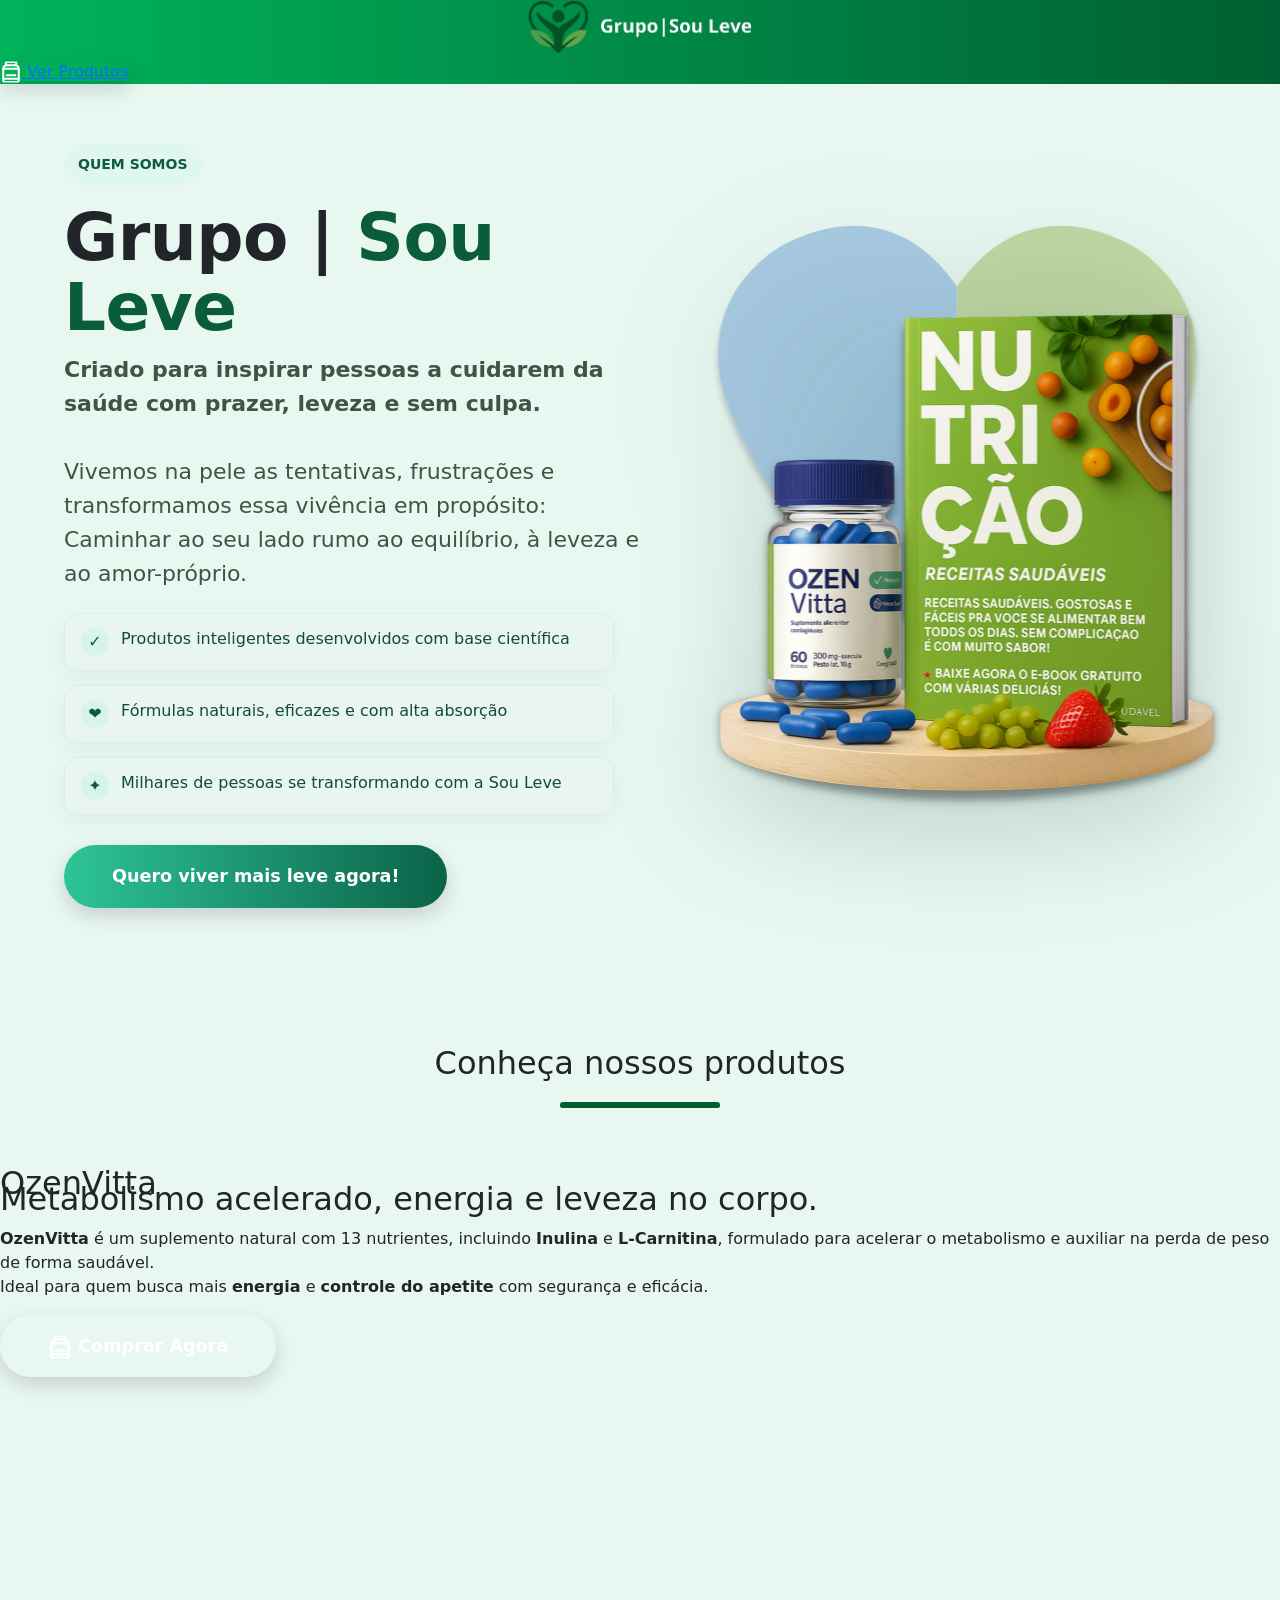
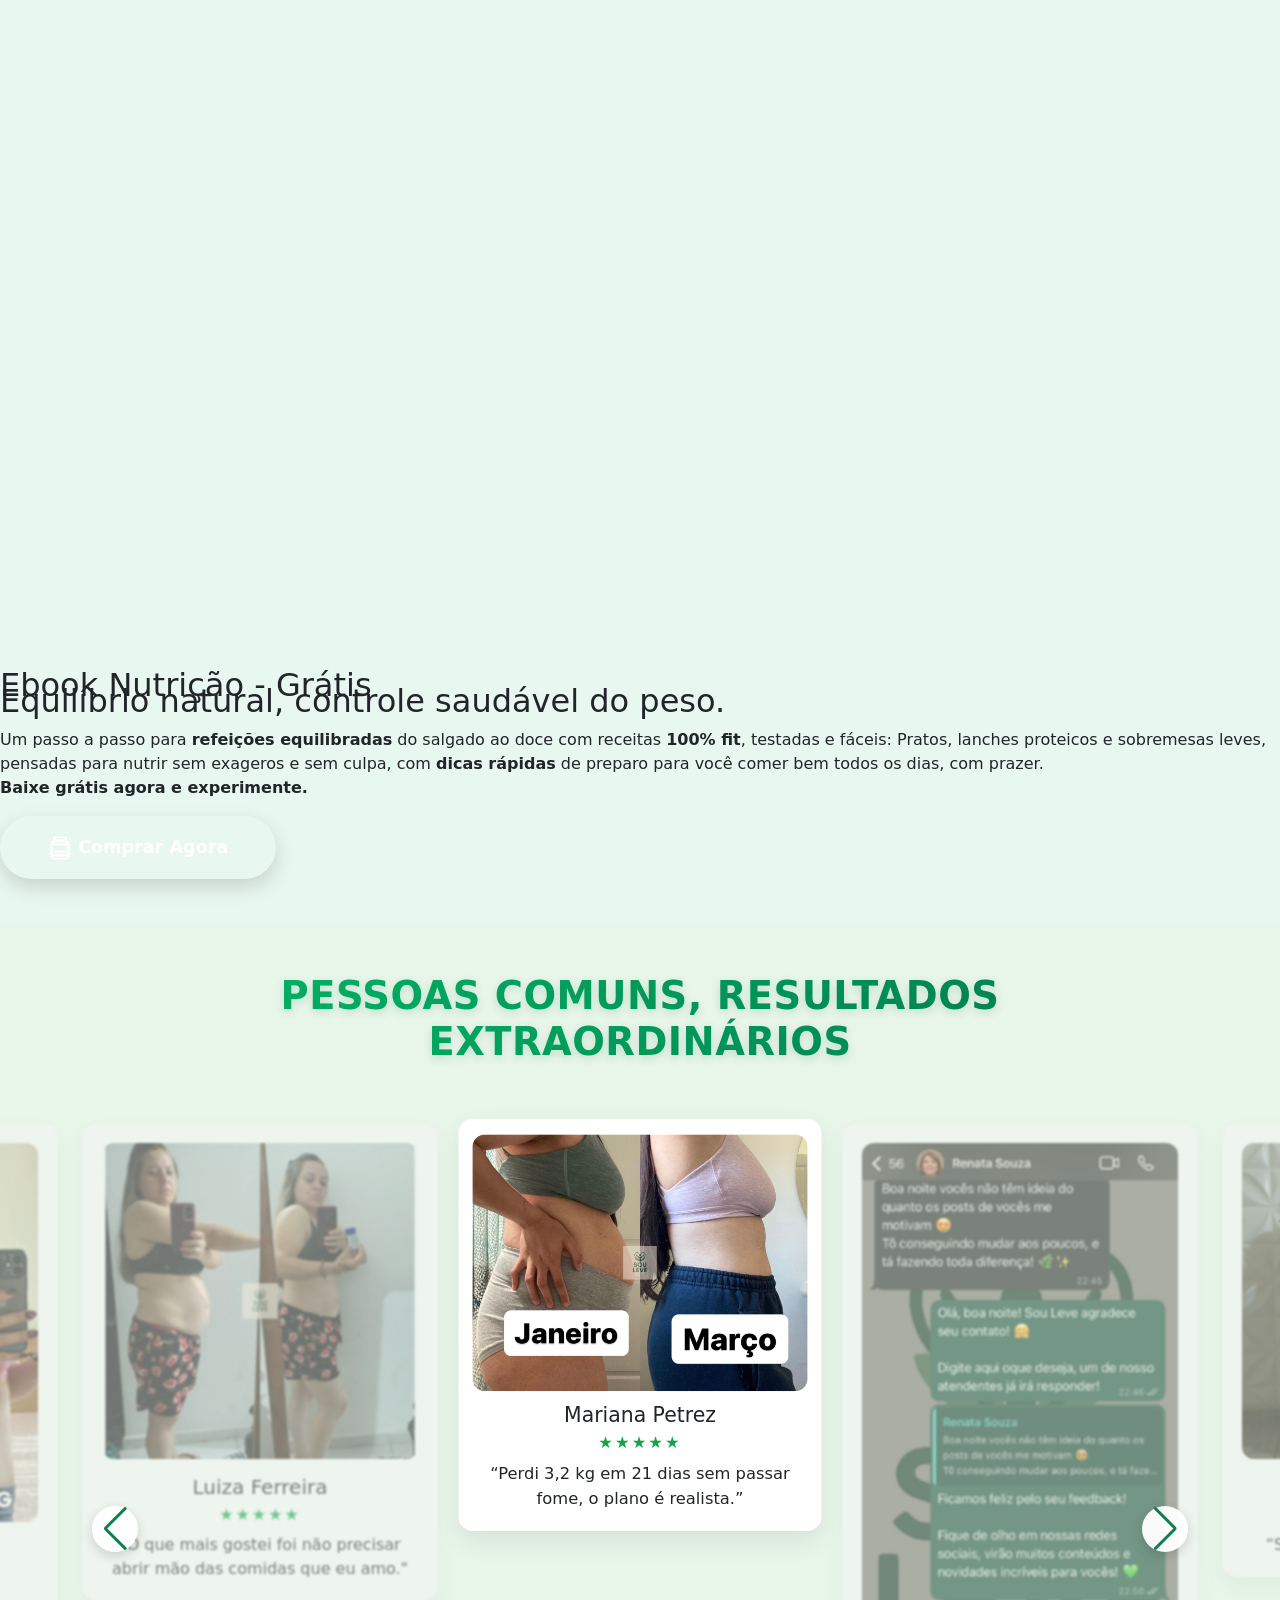
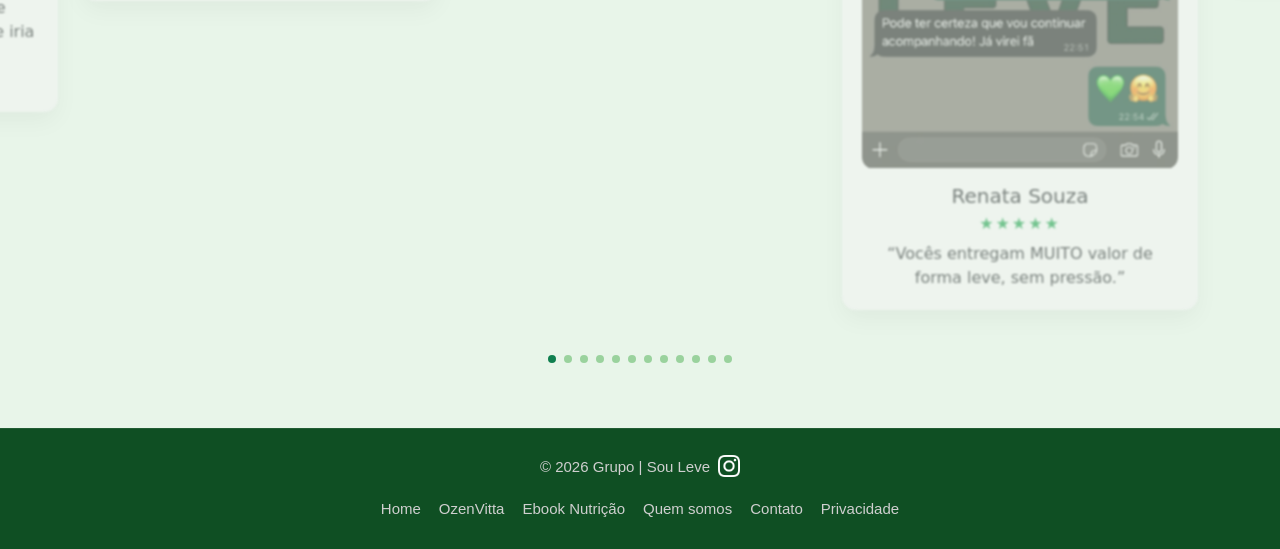
==== commit 99c5c7c2: "Colocando Pixel e analytics" ====
--- a/index.html
+++ b/index.html
@@ -11,7 +11,36 @@
 		img:is([sizes="auto" i], [sizes^="auto," i]) {
 			contain-intrinsic-size: 3000px 1500px
 		}
+
 	</style>
+
+	<!-- Meta Pixel Code -->
+<script>
+!function(f,b,e,v,n,t,s)
+{if(f.fbq)return;n=f.fbq=function(){n.callMethod?
+n.callMethod.apply(n,arguments):n.queue.push(arguments)};
+if(!f._fbq)f._fbq=n;n.push=n;n.loaded=!0;n.version='2.0';
+n.queue=[];t=b.createElement(e);t.async=!0;
+t.src=v;s=b.getElementsByTagName(e)[0];
+s.parentNode.insertBefore(t,s)}(window, document,'script',
+'https://connect.facebook.net/en_US/fbevents.js');
+fbq('init', '1763101087700251');
+fbq('track', 'PageView');
+</script>
+<noscript><img height="1" width="1" style="display:none"
+src="https://www.facebook.com/tr?id=1763101087700251&ev=PageView&noscript=1"
+/></noscript>
+<!-- End Meta Pixel Code -->  
+	
+	<!-- Google tag (gtag.js) -->
+<script async src="https://www.googletagmanager.com/gtag/js?id=G-G652JVWEYG"></script>
+<script>
+  window.dataLayer = window.dataLayer || [];
+  function gtag(){dataLayer.push(arguments);}
+  gtag('js', new Date());
+
+  gtag('config', 'G-G652JVWEYG');
+</script>
 
 	<!-- This site is optimized with the Yoast SEO plugin v25.2 - https://yoast.com/wordpress/plugins/seo/ -->
 	<title>Grupo | Sou Leve</title>
@@ -31,7 +60,7 @@
 	<meta property="og:type" content="website" />
 	<meta property="og:title" content="Grupo | Sou Leve" />
 	<meta property="og:description"
-		content="Suplementos e cuidados que auxiliam no equilíbrio do corpo e da mente, milhares de pessoas redescobrindo bem-estar e leveza no dia a dia com a Sou Leve., [&hellip;]" />
+		content="Suplementos e cuidados que auxiliam no equilíbrio do corpo e da mente, milhares de pessoas redescobrindo bem-estar e leveza no dia a dia com a Sou Leve." />
 	<meta property="og:url" content="https://gruposouleve.com.br/" />
 	<meta property="og:site_name" content="Grupo | Sou Leve" />
 	<meta property="article:modified_time" content="2025-09-17T02:02:16+00:00" />
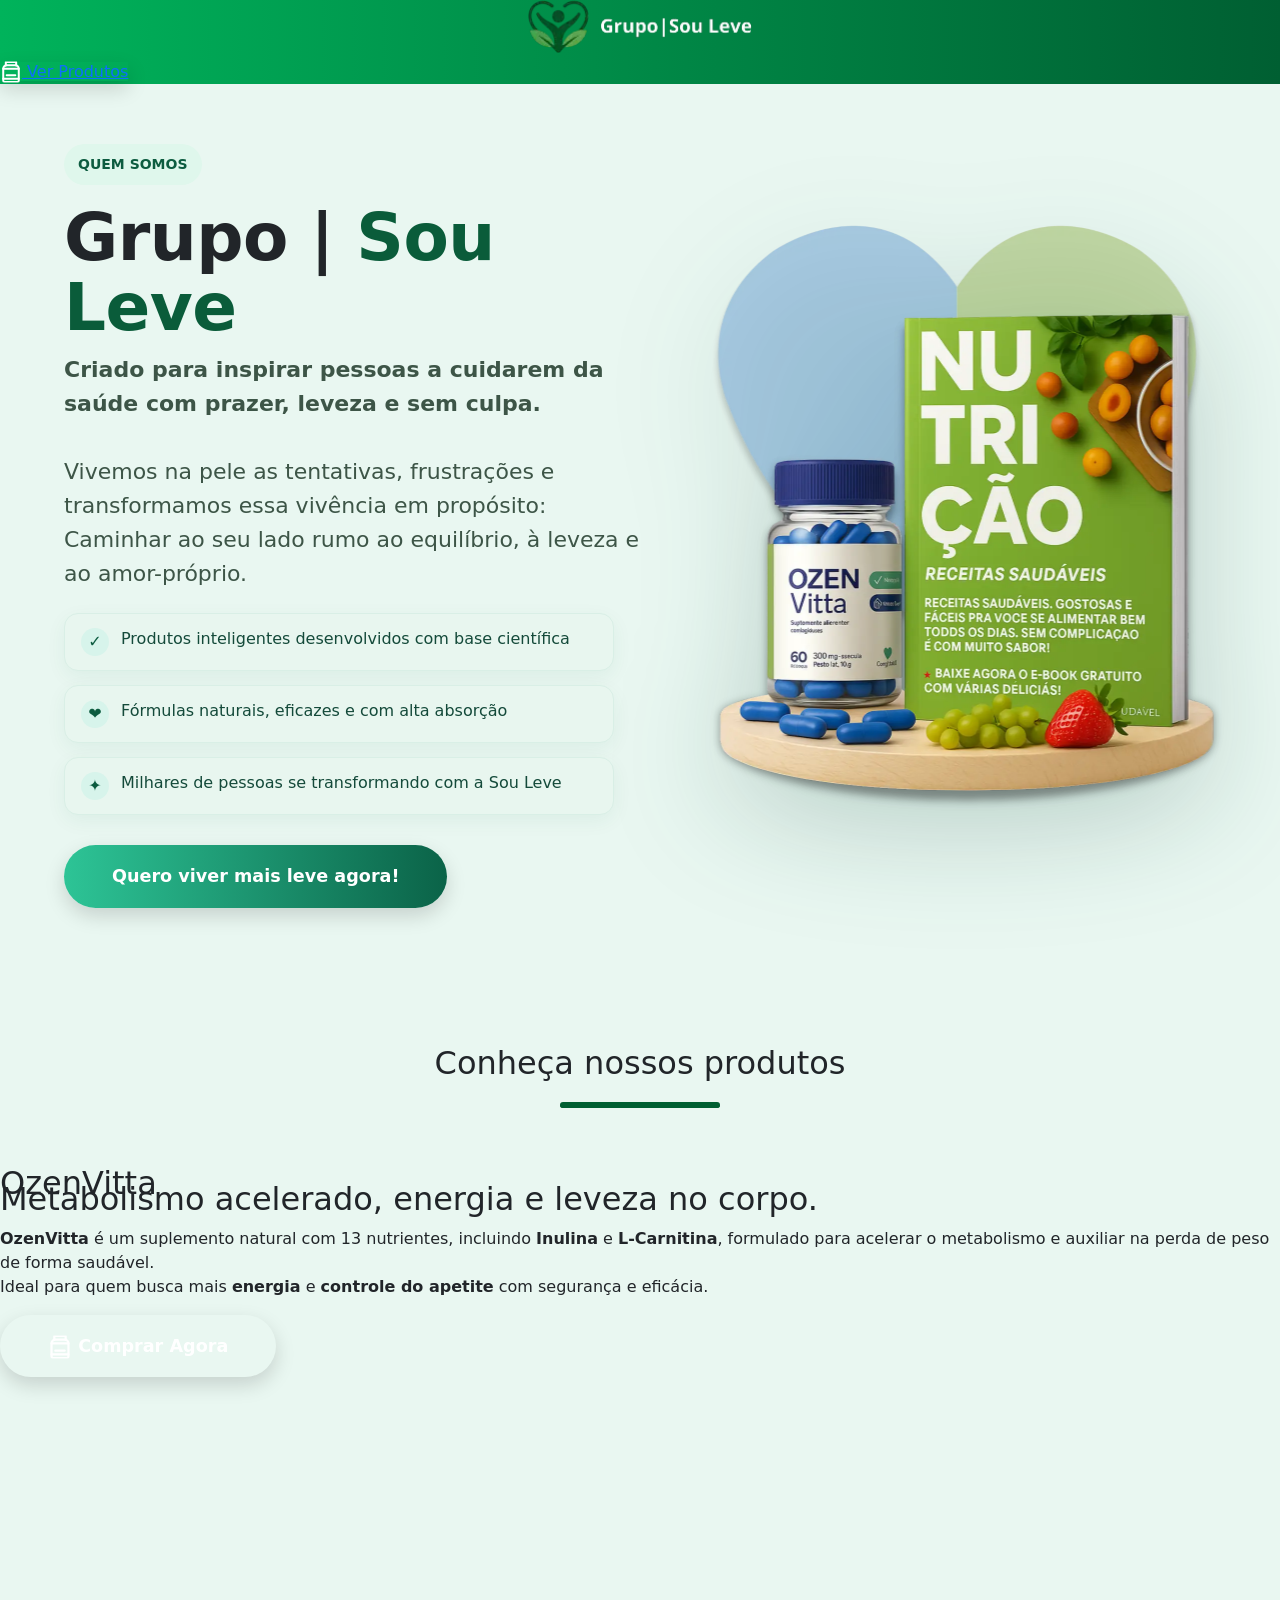
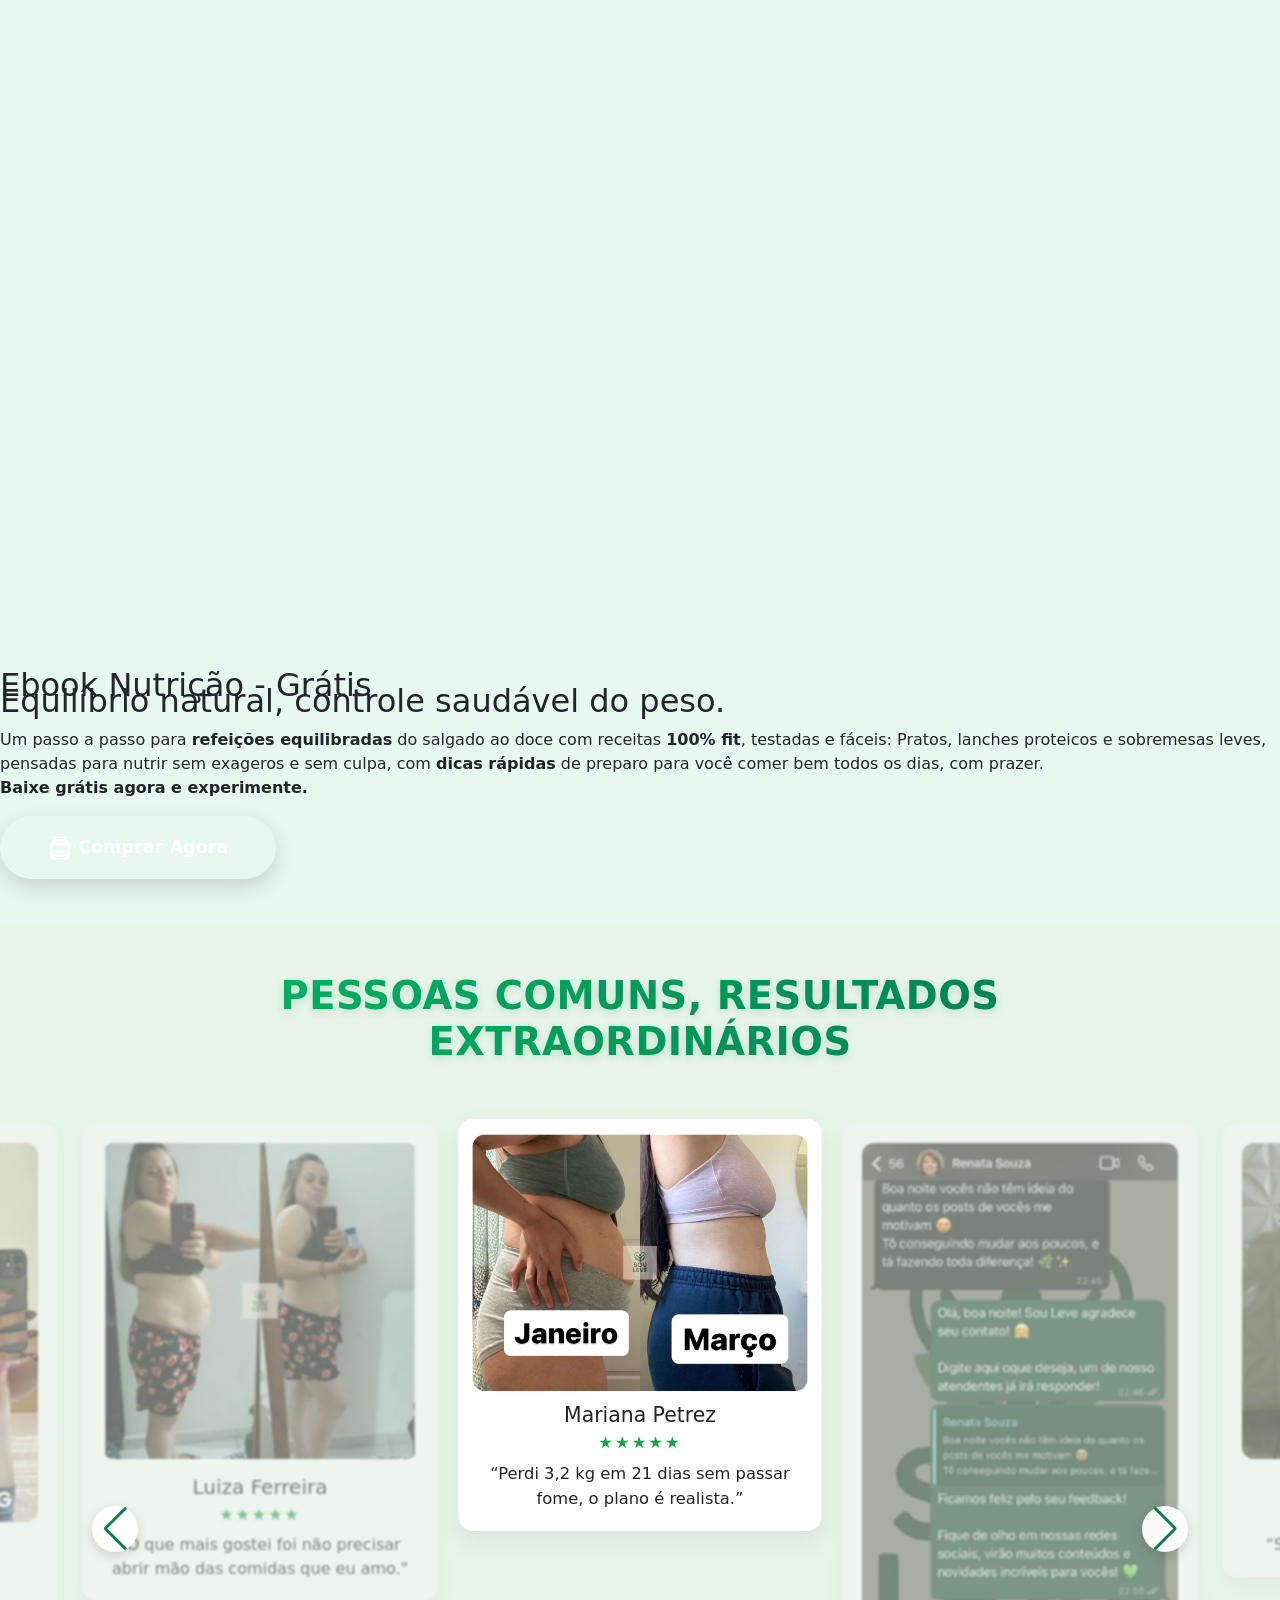
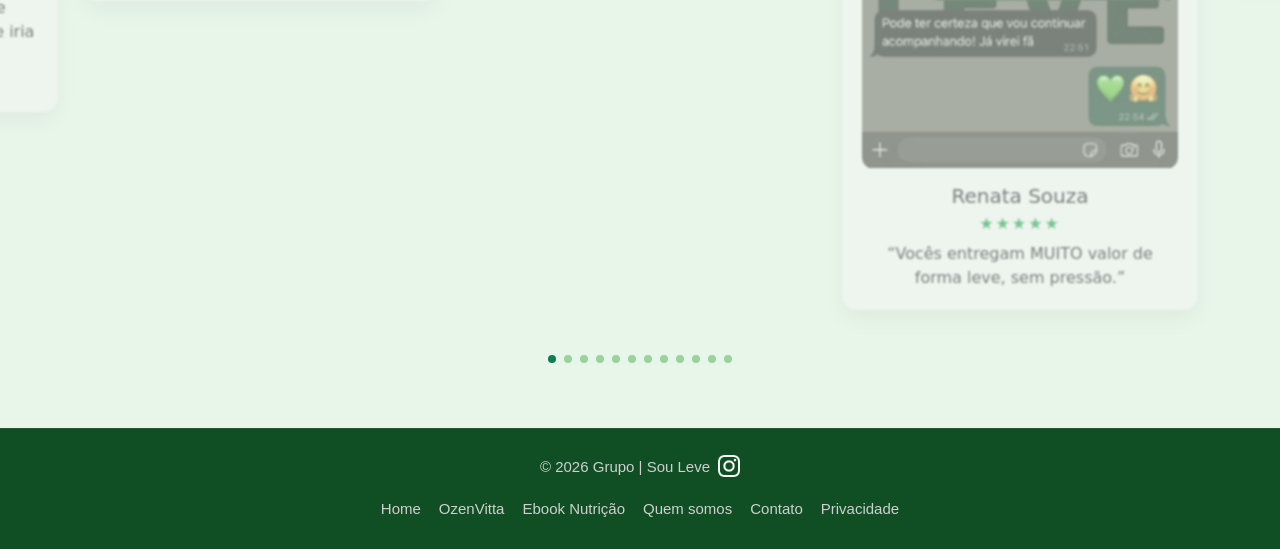
==== commit d8f61603: "Arrumando site oficial" ====
--- a/index.html
+++ b/index.html
@@ -42,8 +42,67 @@
   gtag('config', 'G-G652JVWEYG');
 </script>
 
+<script>
+  document.addEventListener('DOMContentLoaded', function () {
+    var botaoComprar = document.querySelector('a[href*="ozenvitta"]');
+    if (botaoComprar) {
+      botaoComprar.addEventListener('click', function () {
+
+        // Meta Pixel - quando o visitante clica para ver o produto
+        if (typeof fbq === 'function') {
+          fbq('track', 'ViewContent', {
+            content_name: 'Clique no botão Ozenvitta',
+            content_category: 'ozenvitta',
+            event_source: 'Home Sou Leve'
+          });
+        }
+
+        // Google Analytics 4 - evento equivalente
+        if (typeof gtag === 'function') {
+          gtag('event', 'click_ozenvitta_button', {
+            section: 'home_page',
+            destination: '/ozenvitta/',
+            item_name: 'Botão Ozenvitta'
+          });
+        }
+
+      });
+    }
+  });
+</script>
+
+<script>
+  document.addEventListener('DOMContentLoaded', function () {
+    var botaoEbook = document.querySelector('a[href*="ebook"]');
+    if (botaoEbook) {
+      botaoEbook.addEventListener('click', function () {
+
+        // Meta Pixel – Clique no botão Ebook (interesse no lead)
+        if (typeof fbq === 'function') {
+          fbq('track', 'ViewContent', {
+            content_name: 'Clique no botão Ebook',
+            content_category: 'ebook',
+            event_source: 'Home Sou Leve'
+          });
+        }
+
+        // Google Analytics 4 – evento equivalente
+        if (typeof gtag === 'function') {
+          gtag('event', 'click_ebook_button', {
+            section: 'home_page',
+            destination: '/ebook/',
+            item_name: 'Botão Ebook Grátis'
+          });
+        }
+
+      });
+    }
+  });
+</script>
+
 	<!-- This site is optimized with the Yoast SEO plugin v25.2 - https://yoast.com/wordpress/plugins/seo/ -->
 	<title>Grupo | Sou Leve</title>
+	<meta name="description" content="Suplementos e cuidados que auxiliam no equilíbrio do corpo e da mente, milhares de pessoas redescobrindo bem-estar e leveza no dia a dia com a Sou Leve." />
 	<link rel="stylesheet" href="https://unpkg.com/swiper@8.4.7/swiper-bundle.min.css" />
 	<link rel="preload" as="style"
 		href="https://fonts.googleapis.com/css?family=Roboto%3A100%2C100italic%2C200%2C200italic%2C300%2C300italic%2C400%2C400italic%2C500%2C500italic%2C600%2C600italic%2C700%2C700italic%2C800%2C800italic%2C900%2C900italic%7CRoboto%20Slab%3A100%2C100italic%2C200%2C200italic%2C300%2C300italic%2C400%2C400italic%2C500%2C500italic%2C600%2C600italic%2C700%2C700italic%2C800%2C800italic%2C900%2C900italic%7CRaleway%3A100%2C100italic%2C200%2C200italic%2C300%2C300italic%2C400%2C400italic%2C500%2C500italic%2C600%2C600italic%2C700%2C700italic%2C800%2C800italic%2C900%2C900italic&#038;display=swap" />
@@ -53,8 +112,12 @@
 		<link rel="stylesheet"
 			href="https://fonts.googleapis.com/css?family=Roboto%3A100%2C100italic%2C200%2C200italic%2C300%2C300italic%2C400%2C400italic%2C500%2C500italic%2C600%2C600italic%2C700%2C700italic%2C800%2C800italic%2C900%2C900italic%7CRoboto%20Slab%3A100%2C100italic%2C200%2C200italic%2C300%2C300italic%2C400%2C400italic%2C500%2C500italic%2C600%2C600italic%2C700%2C700italic%2C800%2C800italic%2C900%2C900italic%7CRaleway%3A100%2C100italic%2C200%2C200italic%2C300%2C300italic%2C400%2C400italic%2C500%2C500italic%2C600%2C600italic%2C700%2C700italic%2C800%2C800italic%2C900%2C900italic&#038;display=swap" />
 	</noscript>
-	<link rel="preload" as="image" href="img/inicio.png"
+	<link rel="preload" as="image" href="img/inicio.webp"
 		fetchpriority="high">
+		<meta property="og:image" content="https://gruposouleve.com.br/img/inicio.webp" />
+<meta property="og:image:width" content="1200" />
+<meta property="og:image:height" content="630" />
+<meta name="twitter:image" content="https://gruposouleve.com.br/img/inicio.webp" />
 	<link rel="canonical" href="https://gruposouleve.com.br/" />
 	<meta property="og:locale" content="pt_BR" />
 	<meta property="og:type" content="website" />
@@ -66,7 +129,7 @@
 	<meta property="article:modified_time" content="2025-09-17T02:02:16+00:00" />
 	<meta name="twitter:card" content="summary_large_image" />
 	<script type="application/ld+json"
-		class="yoast-schema-graph">{"@context":"https://schema.org","@graph":[{"@type":"WebPage","@id":"https://gruposouleve.com.br/","url":"https://gruposouleve.com.br/","name":"Grupo | Sou Leve","isPartOf":{"@id":"https://gruposouleve.com.br/#website"},"primaryImageOfPage":{"@id":"https://gruposouleve.com.br/#primaryimage"},"image":{"@id":"https://gruposouleve.com.br/#primaryimage"},"thumbnailUrl":"https://gruposouleve.com.br/img/inicio.png","datePublished":"2025-08-20T18:09:38+00:00","dateModified":"2025-09-17T02:02:16+00:00","breadcrumb":{"@id":"https://gruposouleve.com.br/#breadcrumb"},"inLanguage":"pt-BR","potentialAction":[{"@type":"ReadAction","target":["https://gruposouleve.com.br/"]}]},{"@type":"ImageObject","inLanguage":"pt-BR","@id":"https://gruposouleve.com.br/#primaryimage","url":"https://gruposouleve.com.br/img/inicio.png","contentUrl":"https://gruposouleve.com.br/assets/img/inicio.png","width":222,"height":52},{"@type":"BreadcrumbList","@id":"https://gruposouleve.com.br/#breadcrumb","itemListElement":[{"@type":"ListItem","position":1,"name":"Início"}]},{"@type":"WebSite","@id":"https://gruposouleve.com.br/#website","url":"https://gruposouleve.com.br/","name":"Grupo |","description":"Sou Leve","potentialAction":[{"@type":"SearchAction","target":{"@type":"EntryPoint","urlTemplate":"https://gruposouleve.com.br?s={search_term_string}"},"query-input":{"@type":"PropertyValueSpecification","valueRequired":true,"valueName":"search_term_string"}}],"inLanguage":"pt-BR"}]}</script>
+		class="yoast-schema-graph">{"@context":"https://schema.org","@graph":[{"@type":"WebPage","@id":"https://gruposouleve.com.br/","url":"https://gruposouleve.com.br/","name":"Grupo | Sou Leve","isPartOf":{"@id":"https://gruposouleve.com.br/#website"},"primaryImageOfPage":{"@id":"https://gruposouleve.com.br/#primaryimage"},"image":{"@id":"https://gruposouleve.com.br/#primaryimage"},"thumbnailUrl":"https://gruposouleve.com.br/img/inicio.webp","datePublished":"2025-08-20T18:09:38+00:00","dateModified":"2025-09-17T02:02:16+00:00","breadcrumb":{"@id":"https://gruposouleve.com.br/#breadcrumb"},"inLanguage":"pt-BR","potentialAction":[{"@type":"ReadAction","target":["https://gruposouleve.com.br/"]}]},{"@type":"ImageObject","inLanguage":"pt-BR","@id":"https://gruposouleve.com.br/#primaryimage","url":"https://gruposouleve.com.br/img/inicio.webp","contentUrl":"https://gruposouleve.com.br/assets/img/inicio.webp","width":222,"height":52},{"@type":"BreadcrumbList","@id":"https://gruposouleve.com.br/#breadcrumb","itemListElement":[{"@type":"ListItem","position":1,"name":"Início"}]},{"@type":"WebSite","@id":"https://gruposouleve.com.br/#website","url":"https://gruposouleve.com.br/","name":"Grupo |","description":"Sou Leve","potentialAction":[{"@type":"SearchAction","target":{"@type":"EntryPoint","urlTemplate":"https://gruposouleve.com.br?s={search_term_string}"},"query-input":{"@type":"PropertyValueSpecification","valueRequired":true,"valueName":"search_term_string"}}],"inLanguage":"pt-BR"}]}</script>
 	<!-- / Yoast SEO plugin. -->
 	<link href="https://cdn.jsdelivr.net/npm/bootstrap@5.3.3/dist/css/bootstrap.min.css" rel="stylesheet">
 	<link rel="stylesheet" href="https://unpkg.com/swiper@8/swiper-bundle.min.css" />
@@ -80,10 +143,6 @@
 	<link rel='dns-prefetch' href='//www.facebook.com' />
 	<link rel='dns-prefetch' href='//www.googletagmanager.com' />
 	<link href='https://fonts.gstatic.com' crossorigin rel='preconnect' />
-	<link rel="alternate" type="application/rss+xml" title="Feed para OzenPharma &raquo;"
-		href="https://ozenpharma.com/feed/" />
-	<link rel="alternate" type="application/rss+xml" title="Feed de comentários para OzenPharma &raquo;"
-		href="https://ozenpharma.com/comments/feed/" />
 	<style id='wp-emoji-styles-inline-css'>
 		img .wp-smiley,
 		img .emoji {
@@ -604,14 +663,14 @@
 			}
 		}
 	</style>
-	<link rel="icon" href="img/soulevelogo.png"
+	<link rel="icon" href="img/soulevelogo.webp"
 		sizes="32x32" />
-	<link rel="icon" href="img/soulevelogo.png"
+	<link rel="icon" href="img/soulevelogo.webp"
 		sizes="192x192" />
 	<link rel="apple-touch-icon"
-		href="img/soulevelogo.png" />
+		href="img/soulevelogo.webp" />
 	<meta name="msapplication-TileImage"
-		content="img/soulevelogo.png" />
+		content="img/soulevelogo.webp" />
 	<noscript>
 		<style id="rocket-lazyload-nojs-css">
 			.rll-youtube-player,
@@ -630,49 +689,13 @@
 	</style>
 	<noscript>
 		<style id="wpr-lazyload-bg-nostyle">
-			.elementor-541 .elementor-element.elementor-element-f22851f:not(.elementor-motion-effects-element-type-background),
-			.elementor-541 .elementor-element.elementor-element-f22851f>.elementor-motion-effects-container>.elementor-motion-effects-layer {
-				--wpr-bg-0a9f1886-1e3c-4f17-84c0-cb1e8612e9c8: url('https://ozenpharma.com/wp-content/uploads/2025/08/DOBRA-01-MOBILE-OZENPHARMA.jpg');
-			}
-
-			.elementor-541 .elementor-element.elementor-element-0238a1c:not(.elementor-motion-effects-element-type-background),
-			.elementor-541 .elementor-element.elementor-element-0238a1c>.elementor-motion-effects-container>.elementor-motion-effects-layer {
-				--wpr-bg-2a8fc83a-5d15-4e3a-adfc-2eb5b4b434f4: url('https://ozenpharma.com/wp-content/uploads/2025/08/DOBRA-02-OZENPHARMA.png');
-			}
-
-			.elementor-541 .elementor-element.elementor-element-33c918a:not(.elementor-motion-effects-element-type-background),
-			.elementor-541 .elementor-element.elementor-element-33c918a>.elementor-motion-effects-container>.elementor-motion-effects-layer {
-				--wpr-bg-9a7679f4-9590-41bd-a54a-bac608e086cd: url('https://ozenpharma.com/wp-content/uploads/2025/08/DOBRA-03-OZENPHARMA.png');
-			}
-
 			.elementor-541 .elementor-element.elementor-element-7f4a50c:not(.elementor-motion-effects-element-type-background),
 			.elementor-541 .elementor-element.elementor-element-7f4a50c>.elementor-motion-effects-container>.elementor-motion-effects-layer {
 				--wpr-bg-cc4474b4-72d2-4f7d-a44d-e32b2a1ee518: url('https://ozenpharma.com/wp-content/uploads/2025/08/DOBRA-4-OZENPHARMA.jpg');
 			}
 
-			.elementor-541 .elementor-element.elementor-element-caaebc4:not(.elementor-motion-effects-element-type-background),
-			.elementor-541 .elementor-element.elementor-element-caaebc4>.elementor-motion-effects-container>.elementor-motion-effects-layer {
-				--wpr-bg-50d6bc32-76a7-40e1-a45f-b79a3e2cdce7: url('https://ozenpharma.com/wp-content/uploads/2025/08/DOBRA-02-OZENPHARMA.png');
-			}
-
-			.elementor-541 .elementor-element.elementor-element-43acab0:not(.elementor-motion-effects-element-type-background),
-			.elementor-541 .elementor-element.elementor-element-43acab0>.elementor-motion-effects-container>.elementor-motion-effects-layer {
-				--wpr-bg-d67d41c8-fb1a-45c3-9a99-f69344ad3c85: url('https://ozenpharma.com/wp-content/uploads/2025/08/DOBRA-5-OZENPHARMA.png');
-			}
-
-			.elementor-541 .elementor-element.elementor-element-ca27b64:not(.elementor-motion-effects-element-type-background),
-			.elementor-541 .elementor-element.elementor-element-ca27b64>.elementor-motion-effects-container>.elementor-motion-effects-layer {
-				--wpr-bg-92b38d0f-a567-4fe1-9d65-ac6bbf0f1fa7: url('https://ozenpharma.com/wp-content/uploads/2025/08/DOBRA-02-OZENPHARMA.png');
-			}
-
-			.elementor-541 .elementor-element.elementor-element-c874ed6:not(.elementor-motion-effects-element-type-background),
-			.elementor-541 .elementor-element.elementor-element-c874ed6>.elementor-motion-effects-container>.elementor-motion-effects-layer {
-				--wpr-bg-5068df0d-86f7-4c40-bce1-345c572cc720: url('https://ozenpharma.com/wp-content/uploads/2025/08/DOBRA-6-OZENPHARMA.png');
-			}
 		</style>
 	</noscript>
-	<script
-		type="application/javascript">const rocket_pairs = [{ "selector": ".elementor-541 .elementor-element.elementor-element-f22851f:not(.elementor-motion-effects-element-type-background), .elementor-541 .elementor-element.elementor-element-f22851f > .elementor-motion-effects-container > .elementor-motion-effects-layer", "style": ".elementor-541 .elementor-element.elementor-element-f22851f:not(.elementor-motion-effects-element-type-background), .elementor-541 .elementor-element.elementor-element-f22851f > .elementor-motion-effects-container > .elementor-motion-effects-layer{--wpr-bg-0a9f1886-1e3c-4f17-84c0-cb1e8612e9c8: url('https:\/\/ozenpharma.com\/wp-content\/uploads\/2025\/08\/DOBRA-01-MOBILE-OZENPHARMA.jpg');}", "hash": "0a9f1886-1e3c-4f17-84c0-cb1e8612e9c8", "url": "https:\/\/ozenpharma.com\/wp-content\/uploads\/2025\/08\/DOBRA-01-MOBILE-OZENPHARMA.jpg" }, { "selector": ".elementor-541 .elementor-element.elementor-element-0238a1c:not(.elementor-motion-effects-element-type-background), .elementor-541 .elementor-element.elementor-element-0238a1c > .elementor-motion-effects-container > .elementor-motion-effects-layer", "style": ".elementor-541 .elementor-element.elementor-element-0238a1c:not(.elementor-motion-effects-element-type-background), .elementor-541 .elementor-element.elementor-element-0238a1c > .elementor-motion-effects-container > .elementor-motion-effects-layer{--wpr-bg-2a8fc83a-5d15-4e3a-adfc-2eb5b4b434f4: url('https:\/\/ozenpharma.com\/wp-content\/uploads\/2025\/08\/DOBRA-02-OZENPHARMA.png');}", "hash": "2a8fc83a-5d15-4e3a-adfc-2eb5b4b434f4", "url": "https:\/\/ozenpharma.com\/wp-content\/uploads\/2025\/08\/DOBRA-02-OZENPHARMA.png" }, { "selector": ".elementor-541 .elementor-element.elementor-element-33c918a:not(.elementor-motion-effects-element-type-background), .elementor-541 .elementor-element.elementor-element-33c918a > .elementor-motion-effects-container > .elementor-motion-effects-layer", "style": ".elementor-541 .elementor-element.elementor-element-33c918a:not(.elementor-motion-effects-element-type-background), .elementor-541 .elementor-element.elementor-element-33c918a > .elementor-motion-effects-container > .elementor-motion-effects-layer{--wpr-bg-9a7679f4-9590-41bd-a54a-bac608e086cd: url('https:\/\/ozenpharma.com\/wp-content\/uploads\/2025\/08\/DOBRA-03-OZENPHARMA.png');}", "hash": "9a7679f4-9590-41bd-a54a-bac608e086cd", "url": "https:\/\/ozenpharma.com\/wp-content\/uploads\/2025\/08\/DOBRA-03-OZENPHARMA.png" }, { "selector": ".elementor-541 .elementor-element.elementor-element-7f4a50c:not(.elementor-motion-effects-element-type-background), .elementor-541 .elementor-element.elementor-element-7f4a50c > .elementor-motion-effects-container > .elementor-motion-effects-layer", "style": ".elementor-541 .elementor-element.elementor-element-7f4a50c:not(.elementor-motion-effects-element-type-background), .elementor-541 .elementor-element.elementor-element-7f4a50c > .elementor-motion-effects-container > .elementor-motion-effects-layer{--wpr-bg-cc4474b4-72d2-4f7d-a44d-e32b2a1ee518: url('https:\/\/ozenpharma.com\/wp-content\/uploads\/2025\/08\/DOBRA-4-OZENPHARMA.jpg');}", "hash": "cc4474b4-72d2-4f7d-a44d-e32b2a1ee518", "url": "https:\/\/ozenpharma.com\/wp-content\/uploads\/2025\/08\/DOBRA-4-OZENPHARMA.jpg" }, { "selector": ".elementor-541 .elementor-element.elementor-element-caaebc4:not(.elementor-motion-effects-element-type-background), .elementor-541 .elementor-element.elementor-element-caaebc4 > .elementor-motion-effects-container > .elementor-motion-effects-layer", "style": ".elementor-541 .elementor-element.elementor-element-caaebc4:not(.elementor-motion-effects-element-type-background), .elementor-541 .elementor-element.elementor-element-caaebc4 > .elementor-motion-effects-container > .elementor-motion-effects-layer{--wpr-bg-50d6bc32-76a7-40e1-a45f-b79a3e2cdce7: url('https:\/\/ozenpharma.com\/wp-content\/uploads\/2025\/08\/DOBRA-02-OZENPHARMA.png');}", "hash": "50d6bc32-76a7-40e1-a45f-b79a3e2cdce7", "url": "https:\/\/ozenpharma.com\/wp-content\/uploads\/2025\/08\/DOBRA-02-OZENPHARMA.png" }, { "selector": ".elementor-541 .elementor-element.elementor-element-43acab0:not(.elementor-motion-effects-element-type-background), .elementor-541 .elementor-element.elementor-element-43acab0 > .elementor-motion-effects-container > .elementor-motion-effects-layer", "style": ".elementor-541 .elementor-element.elementor-element-43acab0:not(.elementor-motion-effects-element-type-background), .elementor-541 .elementor-element.elementor-element-43acab0 > .elementor-motion-effects-container > .elementor-motion-effects-layer{--wpr-bg-d67d41c8-fb1a-45c3-9a99-f69344ad3c85: url('https:\/\/ozenpharma.com\/wp-content\/uploads\/2025\/08\/DOBRA-5-OZENPHARMA.png');}", "hash": "d67d41c8-fb1a-45c3-9a99-f69344ad3c85", "url": "https:\/\/ozenpharma.com\/wp-content\/uploads\/2025\/08\/DOBRA-5-OZENPHARMA.png" }, { "selector": ".elementor-541 .elementor-element.elementor-element-ca27b64:not(.elementor-motion-effects-element-type-background), .elementor-541 .elementor-element.elementor-element-ca27b64 > .elementor-motion-effects-container > .elementor-motion-effects-layer", "style": ".elementor-541 .elementor-element.elementor-element-ca27b64:not(.elementor-motion-effects-element-type-background), .elementor-541 .elementor-element.elementor-element-ca27b64 > .elementor-motion-effects-container > .elementor-motion-effects-layer{--wpr-bg-92b38d0f-a567-4fe1-9d65-ac6bbf0f1fa7: url('https:\/\/ozenpharma.com\/wp-content\/uploads\/2025\/08\/DOBRA-02-OZENPHARMA.png');}", "hash": "92b38d0f-a567-4fe1-9d65-ac6bbf0f1fa7", "url": "https:\/\/ozenpharma.com\/wp-content\/uploads\/2025\/08\/DOBRA-02-OZENPHARMA.png" }, { "selector": ".elementor-541 .elementor-element.elementor-element-c874ed6:not(.elementor-motion-effects-element-type-background), .elementor-541 .elementor-element.elementor-element-c874ed6 > .elementor-motion-effects-container > .elementor-motion-effects-layer", "style": ".elementor-541 .elementor-element.elementor-element-c874ed6:not(.elementor-motion-effects-element-type-background), .elementor-541 .elementor-element.elementor-element-c874ed6 > .elementor-motion-effects-container > .elementor-motion-effects-layer{--wpr-bg-5068df0d-86f7-4c40-bce1-345c572cc720: url('https:\/\/ozenpharma.com\/wp-content\/uploads\/2025\/08\/DOBRA-6-OZENPHARMA.png');}", "hash": "5068df0d-86f7-4c40-bce1-345c572cc720", "url": "https:\/\/ozenpharma.com\/wp-content\/uploads\/2025\/08\/DOBRA-6-OZENPHARMA.png" }]; const rocket_excluded_pairs = [{ "selector": ".elementor-541 .elementor-element.elementor-element-f22851f:not(.elementor-motion-effects-element-type-background), .elementor-541 .elementor-element.elementor-element-f22851f > .elementor-motion-effects-container > .elementor-motion-effects-layer", "style": ".elementor-541 .elementor-element.elementor-element-f22851f:not(.elementor-motion-effects-element-type-background), .elementor-541 .elementor-element.elementor-element-f22851f > .elementor-motion-effects-container > .elementor-motion-effects-layer{--wpr-bg-366cb927-e2db-4389-a460-457f27711357: url('https:\/\/ozenpharma.com\/wp-content\/uploads\/2025\/08\/DOBRA-01-OZENPHARMA.jpg');}", "hash": "366cb927-e2db-4389-a460-457f27711357", "url": "https:\/\/ozenpharma.com\/wp-content\/uploads\/2025\/08\/DOBRA-01-OZENPHARMA.jpg" }];</script>
 <style id="fix-bg-quem-somos">
 	html { 
   scroll-behavior: smooth; 
@@ -689,14 +712,11 @@
   #produtos { scroll-margin-top: 72px; }
 }
 
-	
-	
-
 /* === SOU LEVE - Faixa repetida (sem fundo) === */
 .sl-sep{
   width:100%;
   height:46px;                                      /* desktop */
-  background: url('img/faixa.png') center/auto 46px repeat-x transparent;
+  background: url('img/faixa.webp') center/auto 46px repeat-x transparent;
   margin:0;
   line-height:0;
 }
@@ -1215,7 +1235,7 @@
 								<div id="home" aria-hidden="true"></div>
 <a href="/#home">
     <img decoding="async"
-         src="img/capa.png"
+         src="img/capa.webp"
          alt="Sou Leve"
          style="width: 225px; height: auto; display: block;">
 </a>
@@ -1306,7 +1326,7 @@
 
     <div class="hero-media">
       <!-- Troque para a imagem do seu frasco + livro -->
-      <img id="card" src="img/inicio.png" alt="OzenVitta e E-book de receitas">
+      <img id="card" src="img/inicio.webp" alt="OzenVitta e E-book de receitas">
     </div>
   </section>
 
@@ -1651,13 +1671,13 @@
 										<img decoding="async" width="336" height="427"
 											src="data:image/svg+xml,%3Csvg%20xmlns='http://www.w3.org/2000/svg'%20viewBox='0%200%20336%20427'%3E%3C/svg%3E"
 											class="attachment-large size-large wp-image-588" alt=""
-											data-lazy-srcset="img/ebook.png 336w, img/ebook.png 236w"
+											data-lazy-srcset="img/ebook.webp 336w, img/ebook.webp 236w"
 											data-lazy-sizes="(max-width: 336px) 100vw, 336px"
-											data-lazy-src="img/ebook.png" /><noscript><img
+											data-lazy-src="img/ebook.webp" /><noscript><img
 												loading="lazy" decoding="async" width="336" height="427"
-												src="img/ebook.png"
+												src="img/ebook.webp"
 												class="attachment-large size-large wp-image-588" alt=""
-												srcset="img/ebook.png 336w, img/ebook.png 236w"
+												srcset="img/ebook.webp 336w, img/ebook.webp 236w"
 												sizes="(max-width: 336px) 100vw, 336px" /></noscript>
 									</div>
 								</div>
@@ -1784,7 +1804,7 @@
 
         <div class="swiper-slide">
           <article class="testimonial-card h-100">
-            <img src="img/provasocial1.png" alt="Depoimento de Mariana Petrez" class="testimonial-img" loading="lazy" />
+            <img src="img/provasocial1.webp" alt="Depoimento de Mariana Petrez" class="testimonial-img" loading="lazy" />
             <h5 class="mt-3 mb-1">Mariana Petrez</h5>
             <div class="rating" aria-label="Avaliação 5 de 5">★★★★★</div>
             <p class="fw-light mb-0">“Perdi 3,2 kg em 21 dias sem passar fome, o plano é realista.”</p>
@@ -1793,7 +1813,7 @@
 
         <div class="swiper-slide">
           <article class="testimonial-card h-100">
-            <img src="img/provasocial2.png" alt="Depoimento de Bianca Rocha" class="testimonial-img" loading="lazy" />
+            <img src="img/provasocial2.webp" alt="Depoimento de Bianca Rocha" class="testimonial-img" loading="lazy" />
             <h5 class="mt-3 mb-1">Renata Souza</h5>
             <div class="rating" aria-label="Avaliação 5 de 5">★★★★★</div>
             <p class="fw-light mb-0">“Vocês entregam MUITO valor de forma leve, sem pressão.”</p>
@@ -1802,7 +1822,7 @@
 
         <div class="swiper-slide">
           <article class="testimonial-card h-100">
-            <img src="img/provasocial3.png" alt="Depoimento de Sarah Oliveira" class="testimonial-img" loading="lazy" />
+            <img src="img/provasocial3.webp" alt="Depoimento de Sarah Oliveira" class="testimonial-img" loading="lazy" />
             <h5 class="mt-3 mb-1">Sarah Oliveira</h5>
             <div class="rating" aria-label="Avaliação 5 de 5">★★★★★</div>
             <p class="fw-light mb-0">“Simples de seguir. Recomendo!”</p>
@@ -1811,7 +1831,7 @@
 
         <div class="swiper-slide">
           <article class="testimonial-card h-100">
-            <img src="img/provasocial4.png" alt="Depoimento de Gabriela Martins" class="testimonial-img" loading="lazy" />
+            <img src="img/provasocial4.webp" alt="Depoimento de Gabriela Martins" class="testimonial-img" loading="lazy" />
             <h5 class="mt-3 mb-1">Arthuer Ribeiro</h5>
             <div class="rating" aria-label="Avaliação 5 de 5">★★★★★</div>
             <p class="fw-light mb-0">“Entrega super rápida e em só 20 dias já senti diferença nas roupas!”</p>
@@ -1820,7 +1840,7 @@
 
         <div class="swiper-slide">
           <article class="testimonial-card h-100">
-            <img src="img/provasocial5.png" alt="Depoimento de Amanda Santiago" class="testimonial-img" loading="lazy" />
+            <img src="img/provasocial5.webp" alt="Depoimento de Amanda Santiago" class="testimonial-img" loading="lazy" />
             <h5 class="mt-3 mb-1">Amanda Santiago</h5>
             <div class="rating" aria-label="Avaliação 5 de 5">★★★★★</div>
             <p class="fw-light mb-0">“As combinações de alimentos fizeram toda a diferença pra mim.”</p>
@@ -1829,7 +1849,7 @@
 
         <div class="swiper-slide">
           <article class="testimonial-card h-100">
-            <img src="img/provasocial6.png" alt="Depoimento de Fernanda Lima" class="testimonial-img" loading="lazy" />
+            <img src="img/provasocial6.webp" alt="Depoimento de Fernanda Lima" class="testimonial-img" loading="lazy" />
             <h5 class="mt-3 mb-1">Cristine Oliveira</h5>
             <div class="rating" aria-label="Avaliação 5 de 5">★★★★★</div>
             <p class="fw-light mb-0">"Queria passar aqui para dizer que esse OzenVitta é tudo!"</p>
@@ -1838,7 +1858,7 @@
 
         <div class="swiper-slide">
           <article class="testimonial-card h-100">
-            <img src="img/provasocial7.png" alt="Depoimento de Patrícia Lima" class="testimonial-img" loading="lazy" />
+            <img src="img/provasocial7.webp" alt="Depoimento de Patrícia Lima" class="testimonial-img" loading="lazy" />
             <h5 class="mt-3 mb-1">Clara Monteiro</h5>
             <div class="rating" aria-label="Avaliação 5 de 5">★★★★★</div>
             <p class="fw-light mb-0">"As receitas são fáceis de preparar e realmente funcionam."</p>
@@ -1847,7 +1867,7 @@
 
         <div class="swiper-slide">
           <article class="testimonial-card h-100">
-            <img src="img/provasocial8.png" alt="Depoimento de Juliana Martins" class="testimonial-img" loading="lazy" />
+            <img src="img/provasocial8.webp" alt="Depoimento de Juliana Martins" class="testimonial-img" loading="lazy" />
             <h5 class="mt-3 mb-1">Cristine Oliveira</h5>
             <div class="rating" aria-label="Avaliação 5 de 5">★★★★★</div>
             <p class="fw-light mb-0">"Nunca imaginei que poderia emagrecer sem passar fome, mas consegui."</p>
@@ -1856,7 +1876,7 @@
 
         <div class="swiper-slide">
           <article class="testimonial-card h-100">
-            <img src="img/provasocial9.png" alt="Depoimento de Luisa Antonia" class="testimonial-img" loading="lazy" />
+            <img src="img/provasocial9.webp" alt="Depoimento de Luisa Antonia" class="testimonial-img" loading="lazy" />
             <h5 class="mt-3 mb-1">Juliana Martins</h5>
             <div class="rating" aria-label="Avaliação 5 de 5">★★★★★</div>
             <p class="fw-light mb-0">"Esse Ebook e o OzenVitta fizeram total diferença na minha vida!"</p>
@@ -1865,7 +1885,7 @@
 
         <div class="swiper-slide">
           <article class="testimonial-card h-100">
-            <img src="img/provasocial10.png" alt="Depoimento de Viviane Costa" class="testimonial-img" loading="lazy" />
+            <img src="img/provasocial10.webp" alt="Depoimento de Viviane Costa" class="testimonial-img" loading="lazy" />
             <h5 class="mt-3 mb-1">Cristine Oliveira</h5>
             <div class="rating" aria-label="Avaliação 5 de 5">★★★★★</div>
             <p class="fw-light mb-0">"Foi a primeira vez que consegui manter um plano sem desistir."</p>
@@ -1874,7 +1894,7 @@
 
         <div class="swiper-slide">
           <article class="testimonial-card h-100">
-            <img src="img/provasocial11.png" alt="Depoimento de Luiza Ferreira" class="testimonial-img" loading="lazy" />
+            <img src="img/provasocial11.webp" alt="Depoimento de Luiza Ferreira" class="testimonial-img" loading="lazy" />
             <h5 class="mt-3 mb-1">Patrícia Lima</h5>
             <div class="rating" aria-label="Avaliação 5 de 5">★★★★★</div>
             <p class="fw-light mb-0">"Em apenas 1 mês, já tive esse resultado que nunca esperava que iria conseguir tomando apenas o OzenVitta."</p>
@@ -1883,7 +1903,7 @@
 
 		<div class="swiper-slide">
           <article class="testimonial-card h-100">
-            <img src="img/provasocial12.png" alt="Depoimento de Luiza Ferreira" class="testimonial-img" loading="lazy" />
+            <img src="img/provasocial12.webp" alt="Depoimento de Luiza Ferreira" class="testimonial-img" loading="lazy" />
             <h5 class="mt-3 mb-1">Luiza Ferreira</h5>
             <div class="rating" aria-label="Avaliação 5 de 5">★★★★★</div>
             <p class="fw-light mb-0">"O que mais gostei foi não precisar abrir mão das comidas que eu amo."</p>
@@ -1914,7 +1934,7 @@
       <div style="display:flex;align-items:center;gap:8px;flex-wrap:wrap;justify-content:center;">
         <span>© <span id="y"></span> Grupo | Sou Leve</span>
         <a href="https://www.instagram.com/souuleve" target="_blank" style="display:inline-flex;align-items:center;">
-          <img src="img/instagram.png" alt="Instagram" style="width:22px;height:22px;filter:brightness(0) invert(1);transition:transform .2s;">
+          <img src="img/instagram.webp" alt="Instagram" style="width:22px;height:22px;filter:brightness(0) invert(1);transition:transform .2s;">
         </a>
       </div>
 
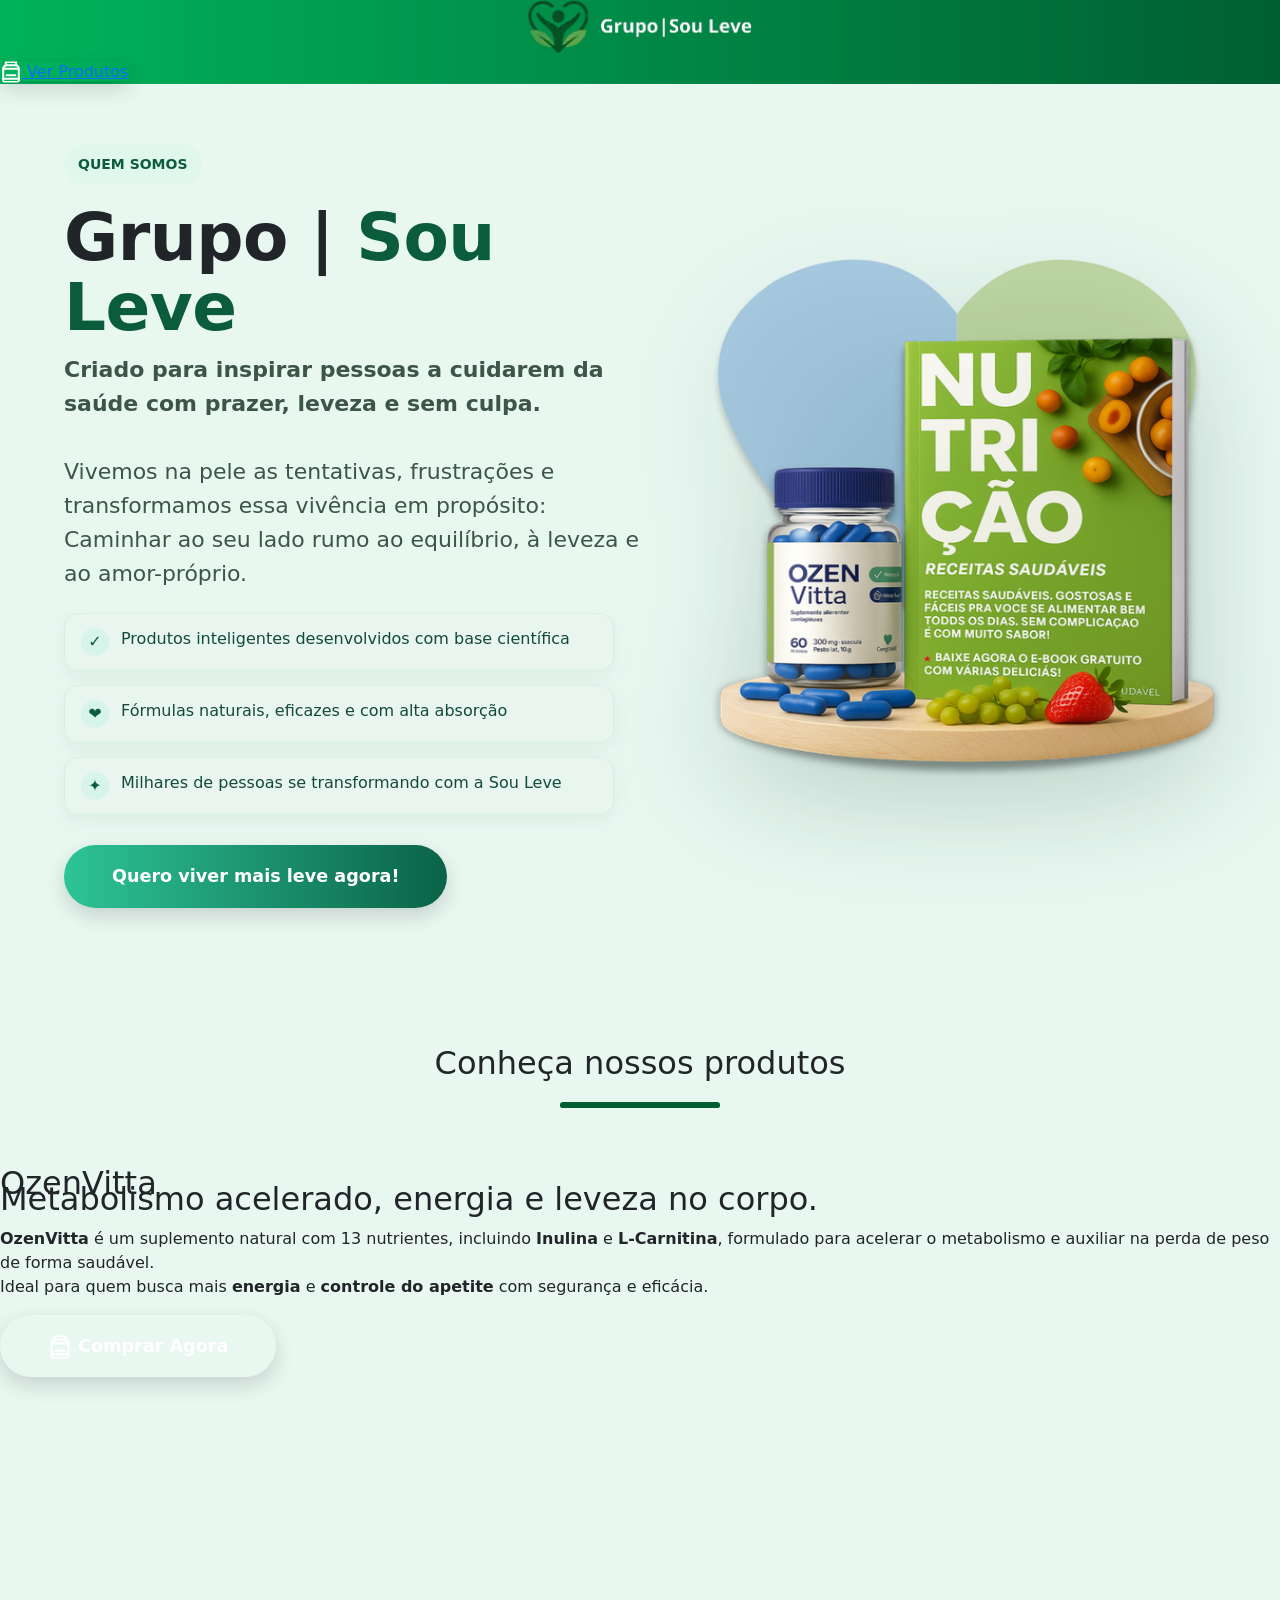
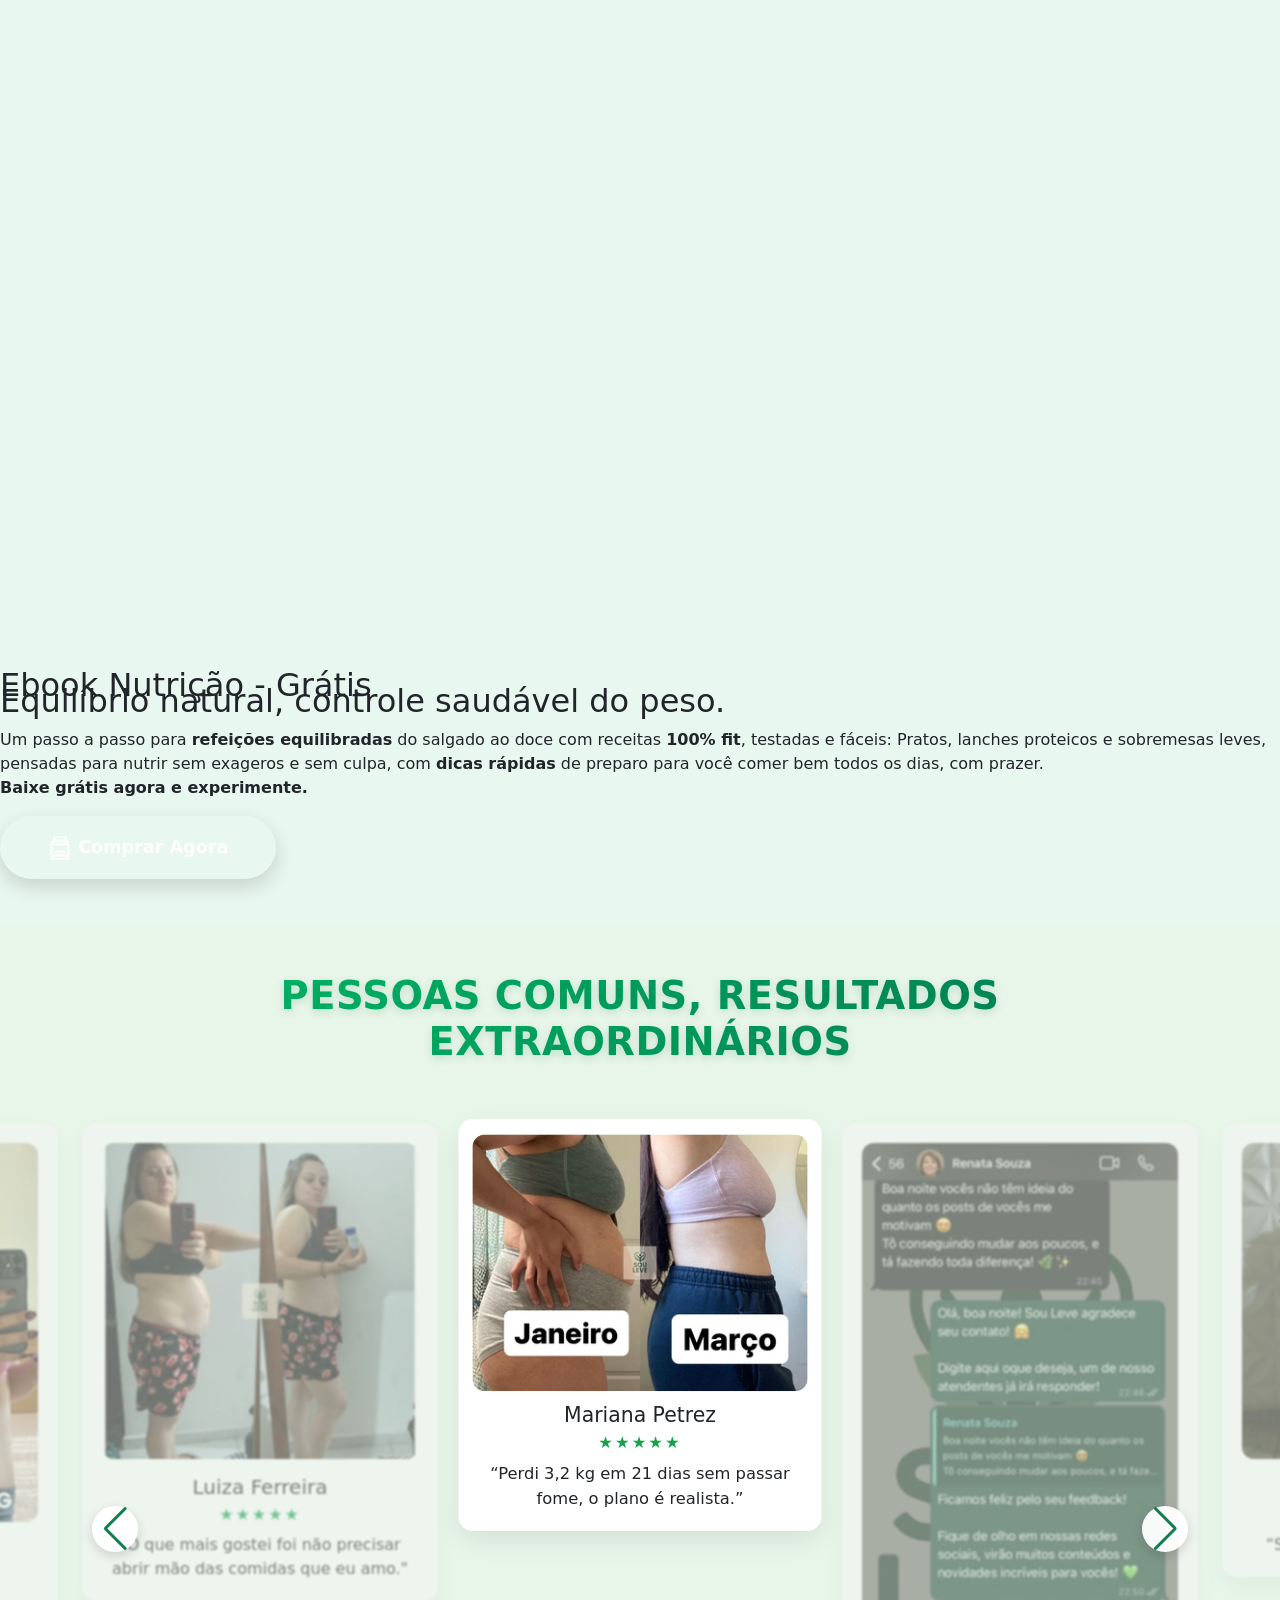
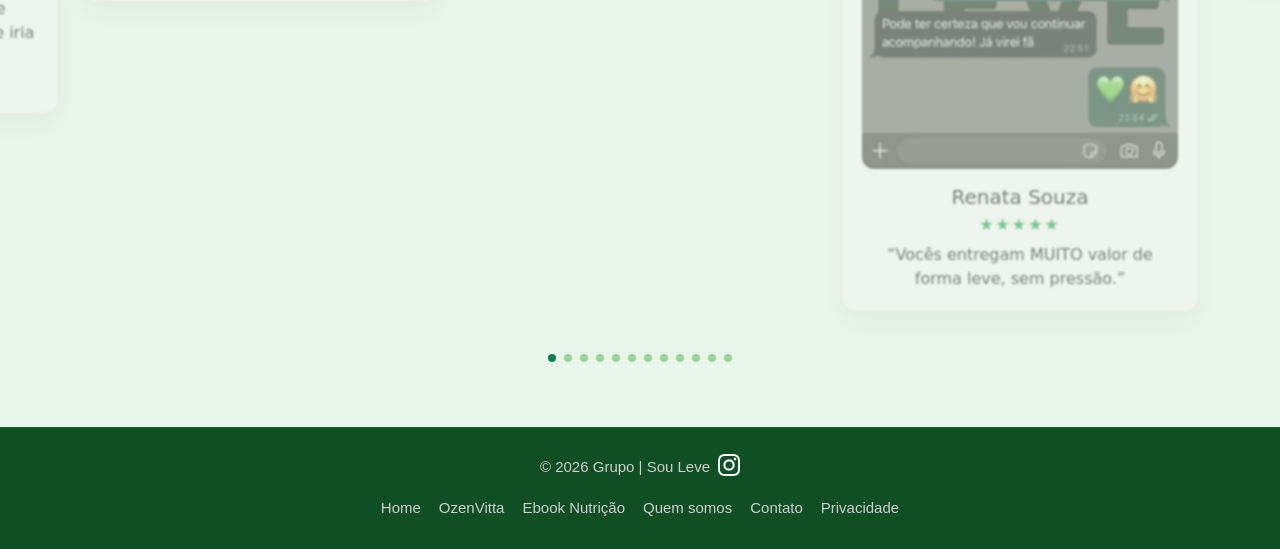
==== commit 5fa1e8d5: "Mudando imagens" ====
--- a/index.html
+++ b/index.html
@@ -1326,7 +1326,7 @@
 
     <div class="hero-media">
       <!-- Troque para a imagem do seu frasco + livro -->
-      <img id="card" src="img/inicio.webp" alt="OzenVitta e E-book de receitas">
+      <img id="card" src="img/inicio.webp"  width="480" height="600" alt="OzenVitta e E-book de receitas">
     </div>
   </section>
 
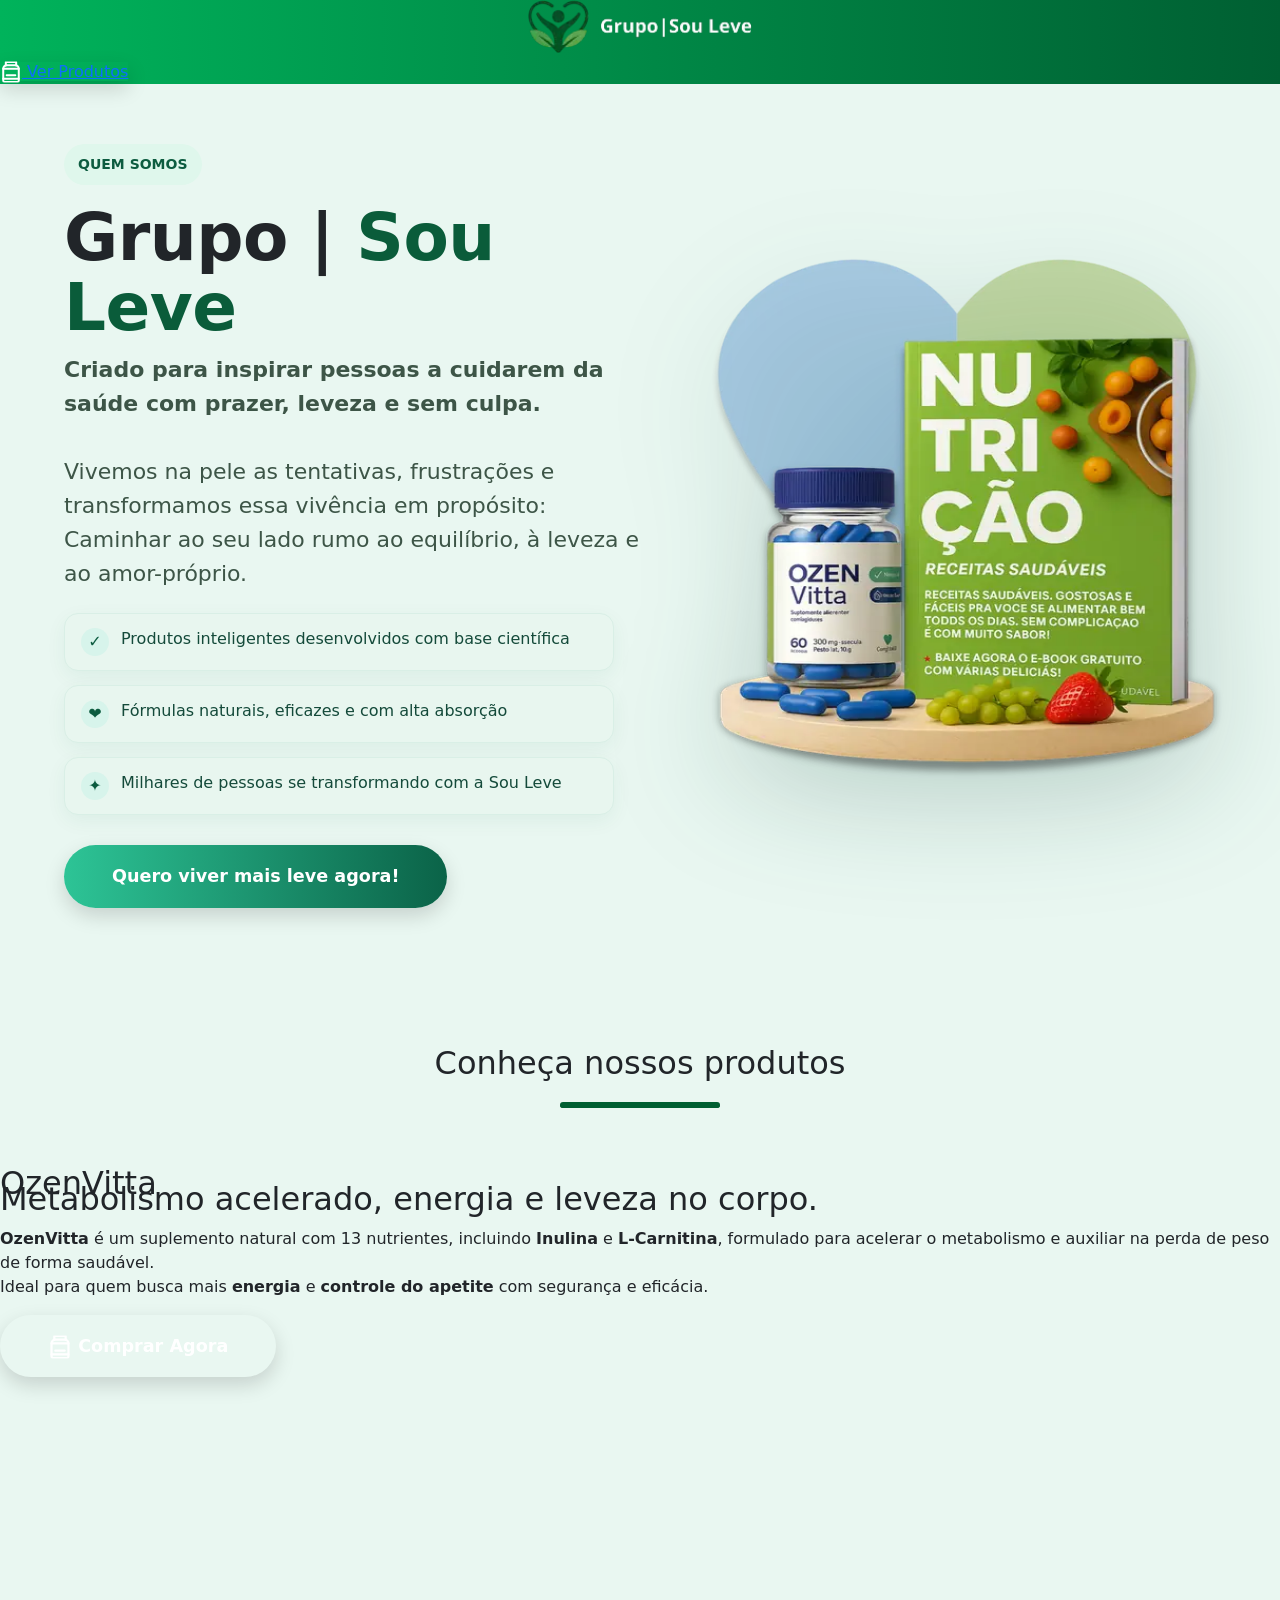
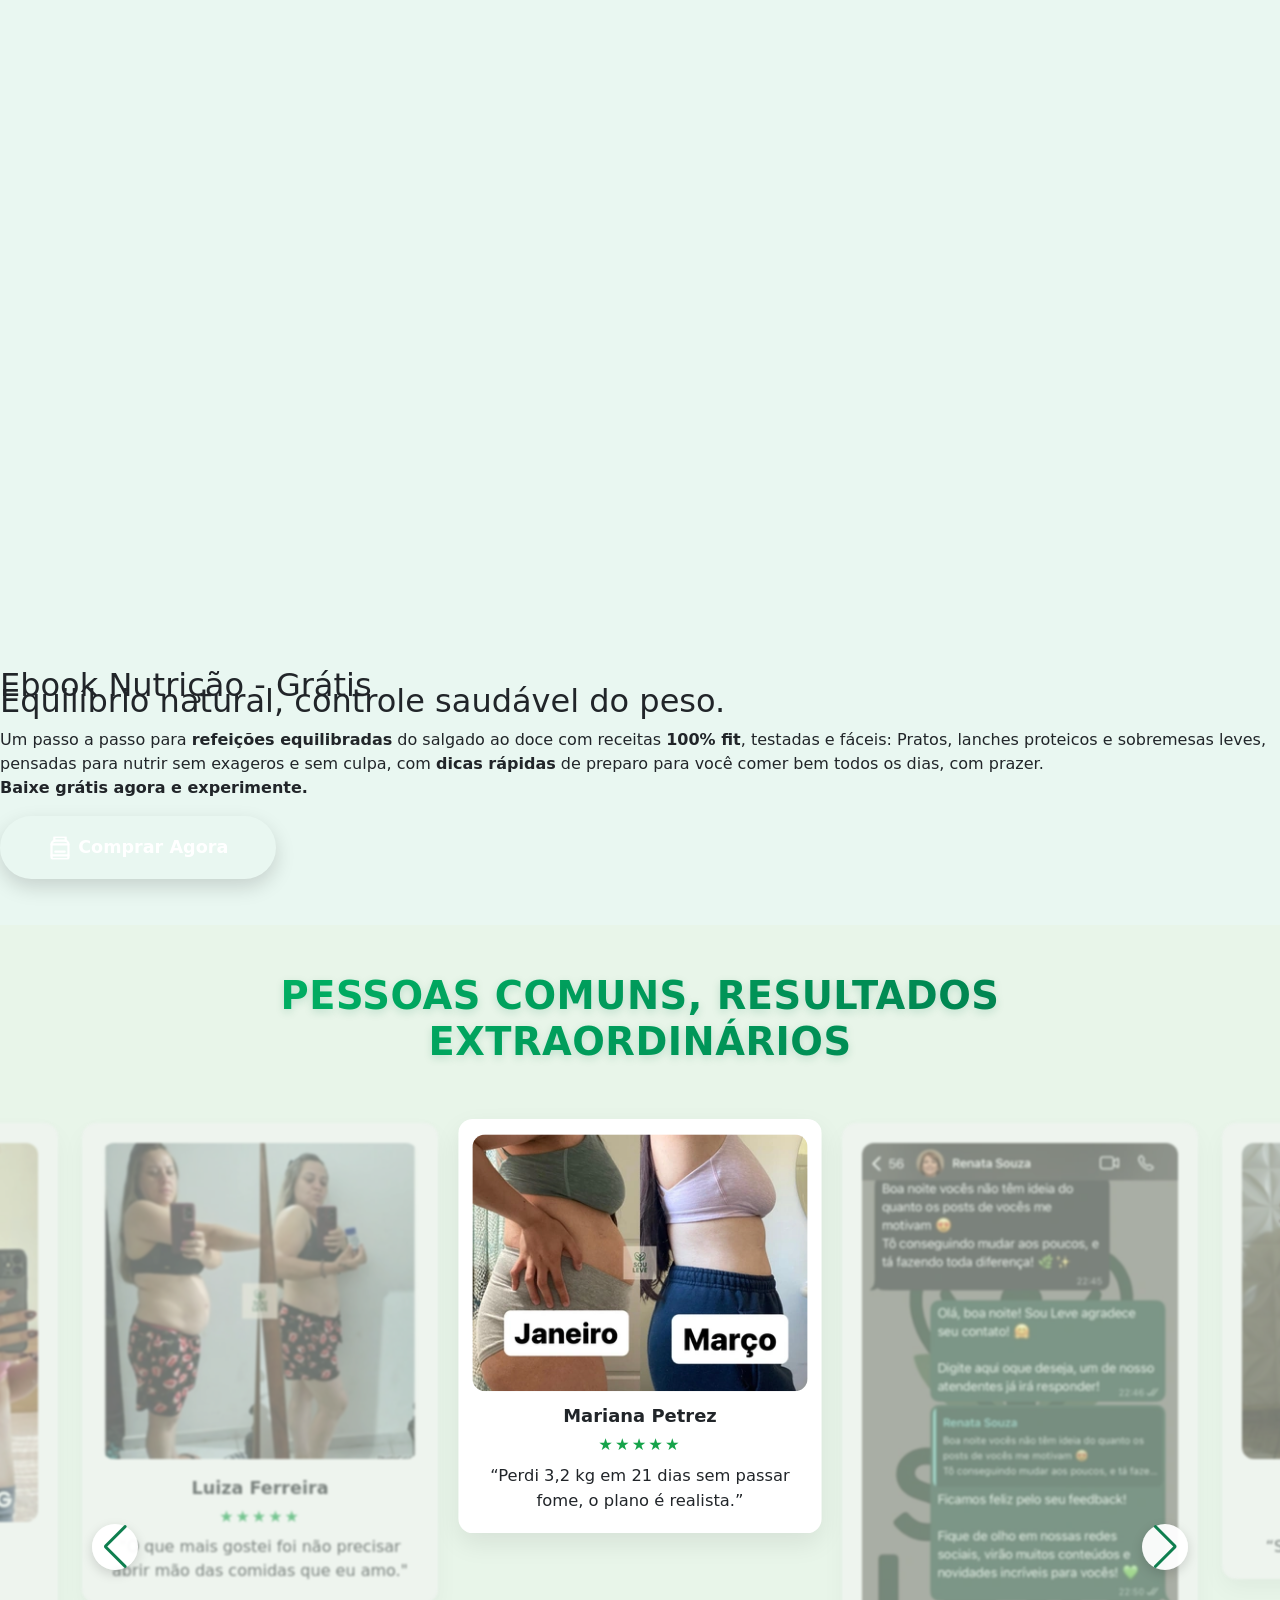
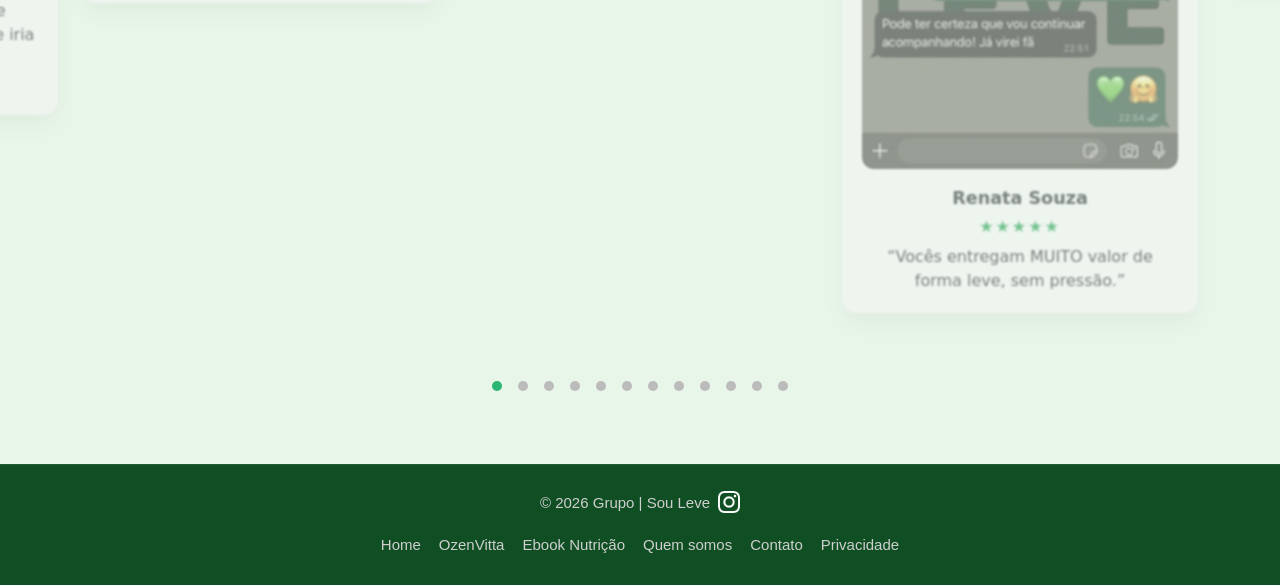
==== commit 8d7cc8ba: "Arrumando site" ====
--- a/index.html
+++ b/index.html
@@ -132,7 +132,6 @@
 		class="yoast-schema-graph">{"@context":"https://schema.org","@graph":[{"@type":"WebPage","@id":"https://gruposouleve.com.br/","url":"https://gruposouleve.com.br/","name":"Grupo | Sou Leve","isPartOf":{"@id":"https://gruposouleve.com.br/#website"},"primaryImageOfPage":{"@id":"https://gruposouleve.com.br/#primaryimage"},"image":{"@id":"https://gruposouleve.com.br/#primaryimage"},"thumbnailUrl":"https://gruposouleve.com.br/img/inicio.webp","datePublished":"2025-08-20T18:09:38+00:00","dateModified":"2025-09-17T02:02:16+00:00","breadcrumb":{"@id":"https://gruposouleve.com.br/#breadcrumb"},"inLanguage":"pt-BR","potentialAction":[{"@type":"ReadAction","target":["https://gruposouleve.com.br/"]}]},{"@type":"ImageObject","inLanguage":"pt-BR","@id":"https://gruposouleve.com.br/#primaryimage","url":"https://gruposouleve.com.br/img/inicio.webp","contentUrl":"https://gruposouleve.com.br/assets/img/inicio.webp","width":222,"height":52},{"@type":"BreadcrumbList","@id":"https://gruposouleve.com.br/#breadcrumb","itemListElement":[{"@type":"ListItem","position":1,"name":"Início"}]},{"@type":"WebSite","@id":"https://gruposouleve.com.br/#website","url":"https://gruposouleve.com.br/","name":"Grupo |","description":"Sou Leve","potentialAction":[{"@type":"SearchAction","target":{"@type":"EntryPoint","urlTemplate":"https://gruposouleve.com.br?s={search_term_string}"},"query-input":{"@type":"PropertyValueSpecification","valueRequired":true,"valueName":"search_term_string"}}],"inLanguage":"pt-BR"}]}</script>
 	<!-- / Yoast SEO plugin. -->
 	<link href="https://cdn.jsdelivr.net/npm/bootstrap@5.3.3/dist/css/bootstrap.min.css" rel="stylesheet">
-	<link rel="stylesheet" href="https://unpkg.com/swiper@8/swiper-bundle.min.css" />
 	<link rel='dns-prefetch' href='//cdn.converteai.net' />
 	<link rel='dns-prefetch' href='//connect.facebook.net' />
 	<link rel='dns-prefetch' href='//fonts.googleapis.com' />
@@ -1118,7 +1117,7 @@
 }
 .testimonials-swiper .swiper-pagination { 
   position:relative; 
-  margin-top:20px; 
+  margin-top:45px; 
   text-align:center; 
 }
 .testimonials-swiper .swiper-pagination-bullet { 
@@ -1303,7 +1302,8 @@
 			<div class="e-con-inner">
 				</section>
 				<!-- =====================  QUEM SOMOS – SOU LEVE  ===================== -->
-<section id="quem-somos" class="heroQmSomos">
+<main>
+				<section id="quem-somos" class="heroQmSomos">
     <div class="hero-left">
       <span class="eyebrow">QUEM SOMOS</span>
       <h1 class="title">Grupo | <b>Sou Leve</b></h1>
@@ -1325,9 +1325,18 @@
     </div>
 
     <div class="hero-media">
-      <!-- Troque para a imagem do seu frasco + livro -->
-      <img id="card" src="img/inicio.webp"  width="480" height="600" alt="OzenVitta e E-book de receitas">
-    </div>
+  <img 
+    id="card"
+    src="img/inicio.webp" 
+    srcset="
+      img/inicio.webp 336w,
+      img/inicio.webp 512w
+    "
+    sizes="(max-width: 600px) 336px, 480px"
+    width="480" 
+    height="600"
+    alt="OzenVitta e E-book de receitas">
+</div>
   </section>
 
 <style>
@@ -1805,7 +1814,7 @@
         <div class="swiper-slide">
           <article class="testimonial-card h-100">
             <img src="img/provasocial1.webp" alt="Depoimento de Mariana Petrez" class="testimonial-img" loading="lazy" />
-            <h5 class="mt-3 mb-1">Mariana Petrez</h5>
+             <p class="mt-3 mb-1 nome-depo">Mariana Petrez</p>
             <div class="rating" aria-label="Avaliação 5 de 5">★★★★★</div>
             <p class="fw-light mb-0">“Perdi 3,2 kg em 21 dias sem passar fome, o plano é realista.”</p>
           </article>
@@ -1814,7 +1823,7 @@
         <div class="swiper-slide">
           <article class="testimonial-card h-100">
             <img src="img/provasocial2.webp" alt="Depoimento de Bianca Rocha" class="testimonial-img" loading="lazy" />
-            <h5 class="mt-3 mb-1">Renata Souza</h5>
+            <p class="mt-3 mb-1 nome-depo">Renata Souza</p>
             <div class="rating" aria-label="Avaliação 5 de 5">★★★★★</div>
             <p class="fw-light mb-0">“Vocês entregam MUITO valor de forma leve, sem pressão.”</p>
           </article>
@@ -1823,7 +1832,7 @@
         <div class="swiper-slide">
           <article class="testimonial-card h-100">
             <img src="img/provasocial3.webp" alt="Depoimento de Sarah Oliveira" class="testimonial-img" loading="lazy" />
-            <h5 class="mt-3 mb-1">Sarah Oliveira</h5>
+            <p class="mt-3 mb-1 nome-depo">Sarah Oliveira</p>
             <div class="rating" aria-label="Avaliação 5 de 5">★★★★★</div>
             <p class="fw-light mb-0">“Simples de seguir. Recomendo!”</p>
           </article>
@@ -1832,7 +1841,7 @@
         <div class="swiper-slide">
           <article class="testimonial-card h-100">
             <img src="img/provasocial4.webp" alt="Depoimento de Gabriela Martins" class="testimonial-img" loading="lazy" />
-            <h5 class="mt-3 mb-1">Arthuer Ribeiro</h5>
+            <p class="mt-3 mb-1 nome-depo">Arthuer Ribeiro</p>
             <div class="rating" aria-label="Avaliação 5 de 5">★★★★★</div>
             <p class="fw-light mb-0">“Entrega super rápida e em só 20 dias já senti diferença nas roupas!”</p>
           </article>
@@ -1841,7 +1850,7 @@
         <div class="swiper-slide">
           <article class="testimonial-card h-100">
             <img src="img/provasocial5.webp" alt="Depoimento de Amanda Santiago" class="testimonial-img" loading="lazy" />
-            <h5 class="mt-3 mb-1">Amanda Santiago</h5>
+            <p class="mt-3 mb-1 nome-depo">Amanda Santiago</p>
             <div class="rating" aria-label="Avaliação 5 de 5">★★★★★</div>
             <p class="fw-light mb-0">“As combinações de alimentos fizeram toda a diferença pra mim.”</p>
           </article>
@@ -1850,7 +1859,7 @@
         <div class="swiper-slide">
           <article class="testimonial-card h-100">
             <img src="img/provasocial6.webp" alt="Depoimento de Fernanda Lima" class="testimonial-img" loading="lazy" />
-            <h5 class="mt-3 mb-1">Cristine Oliveira</h5>
+            <p class="mt-3 mb-1 nome-depo">Cristine Oliveira</p>
             <div class="rating" aria-label="Avaliação 5 de 5">★★★★★</div>
             <p class="fw-light mb-0">"Queria passar aqui para dizer que esse OzenVitta é tudo!"</p>
           </article>
@@ -1859,7 +1868,7 @@
         <div class="swiper-slide">
           <article class="testimonial-card h-100">
             <img src="img/provasocial7.webp" alt="Depoimento de Patrícia Lima" class="testimonial-img" loading="lazy" />
-            <h5 class="mt-3 mb-1">Clara Monteiro</h5>
+            <p class="mt-3 mb-1 nome-depo">Clara Monteiro</p>
             <div class="rating" aria-label="Avaliação 5 de 5">★★★★★</div>
             <p class="fw-light mb-0">"As receitas são fáceis de preparar e realmente funcionam."</p>
           </article>
@@ -1868,7 +1877,7 @@
         <div class="swiper-slide">
           <article class="testimonial-card h-100">
             <img src="img/provasocial8.webp" alt="Depoimento de Juliana Martins" class="testimonial-img" loading="lazy" />
-            <h5 class="mt-3 mb-1">Cristine Oliveira</h5>
+            <p class="mt-3 mb-1 nome-depo">Cristine Oliveira</p>
             <div class="rating" aria-label="Avaliação 5 de 5">★★★★★</div>
             <p class="fw-light mb-0">"Nunca imaginei que poderia emagrecer sem passar fome, mas consegui."</p>
           </article>
@@ -1877,7 +1886,7 @@
         <div class="swiper-slide">
           <article class="testimonial-card h-100">
             <img src="img/provasocial9.webp" alt="Depoimento de Luisa Antonia" class="testimonial-img" loading="lazy" />
-            <h5 class="mt-3 mb-1">Juliana Martins</h5>
+            <p class="mt-3 mb-1 nome-depo">Juliana Martins</p>
             <div class="rating" aria-label="Avaliação 5 de 5">★★★★★</div>
             <p class="fw-light mb-0">"Esse Ebook e o OzenVitta fizeram total diferença na minha vida!"</p>
           </article>
@@ -1886,7 +1895,7 @@
         <div class="swiper-slide">
           <article class="testimonial-card h-100">
             <img src="img/provasocial10.webp" alt="Depoimento de Viviane Costa" class="testimonial-img" loading="lazy" />
-            <h5 class="mt-3 mb-1">Cristine Oliveira</h5>
+            <p class="mt-3 mb-1 nome-depo">Cristine Oliveira</p>
             <div class="rating" aria-label="Avaliação 5 de 5">★★★★★</div>
             <p class="fw-light mb-0">"Foi a primeira vez que consegui manter um plano sem desistir."</p>
           </article>
@@ -1895,7 +1904,7 @@
         <div class="swiper-slide">
           <article class="testimonial-card h-100">
             <img src="img/provasocial11.webp" alt="Depoimento de Luiza Ferreira" class="testimonial-img" loading="lazy" />
-            <h5 class="mt-3 mb-1">Patrícia Lima</h5>
+            <p class="mt-3 mb-1 nome-depo">Patrícia Lima</p>
             <div class="rating" aria-label="Avaliação 5 de 5">★★★★★</div>
             <p class="fw-light mb-0">"Em apenas 1 mês, já tive esse resultado que nunca esperava que iria conseguir tomando apenas o OzenVitta."</p>
           </article>
@@ -1904,7 +1913,7 @@
 		<div class="swiper-slide">
           <article class="testimonial-card h-100">
             <img src="img/provasocial12.webp" alt="Depoimento de Luiza Ferreira" class="testimonial-img" loading="lazy" />
-            <h5 class="mt-3 mb-1">Luiza Ferreira</h5>
+            <p class="mt-3 mb-1 nome-depo">Luiza Ferreira</p>
             <div class="rating" aria-label="Avaliação 5 de 5">★★★★★</div>
             <p class="fw-light mb-0">"O que mais gostei foi não precisar abrir mão das comidas que eu amo."</p>
           </article>
@@ -1915,7 +1924,7 @@
       <div class="swiper-pagination" aria-label="Paginação"></div>
 
     </div> </div> </section>
-
+</main>
 			<footer id="site-footer" style="
   background:#0f4f23;
   border-top:1px solid rgba(255,255,255,.08);
@@ -2203,6 +2212,39 @@
 
 </style>
 
+<style>
+
+.swiper-pagination-bullet {
+  width: 10px !important;
+  height: 10px !important;
+  background: var(--swiper-pagination-bullet-inactive-color, #bbb) !important;
+  opacity: 1 !important;
+  position: relative !important;
+  margin: 8px !important;
+}
+
+.swiper-pagination-bullet-active {
+  background: var(--swiper-pagination-bullet-active-color, #2bb673) !important;
+}
+
+/* Área de toque invisível 48x48 */
+.swiper-pagination-bullet::after {
+  content: "";
+  position: absolute;
+  top: -19px;
+  left: -19px;
+  width: 48px;
+  height: 48px;
+  border-radius: 50%;
+  background: transparent; /* invisível */
+}
+
+.nome-depo {
+  font-size: 1.1rem;
+  font-weight: 700;
+}
+</style>
+
 <style id="sl-mobile-copy-fix">
 @media (max-width: 576px){
 
